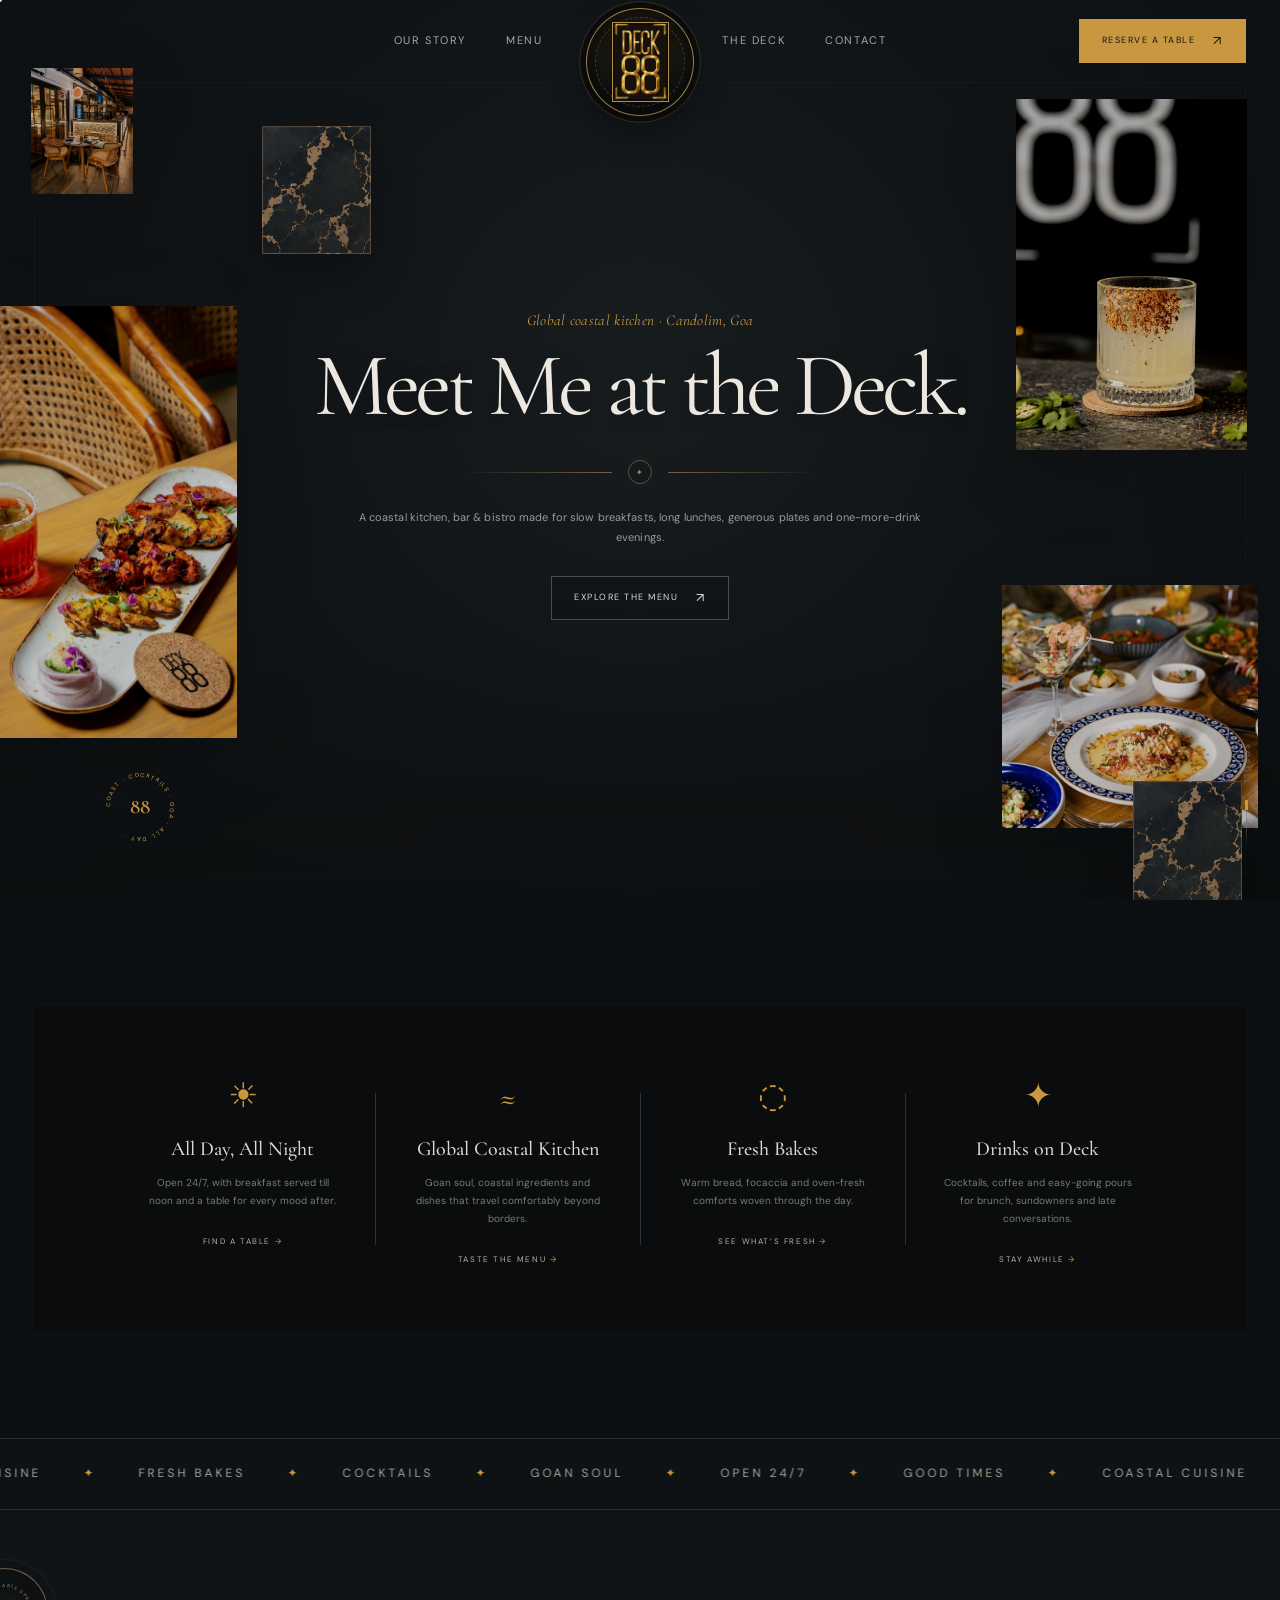
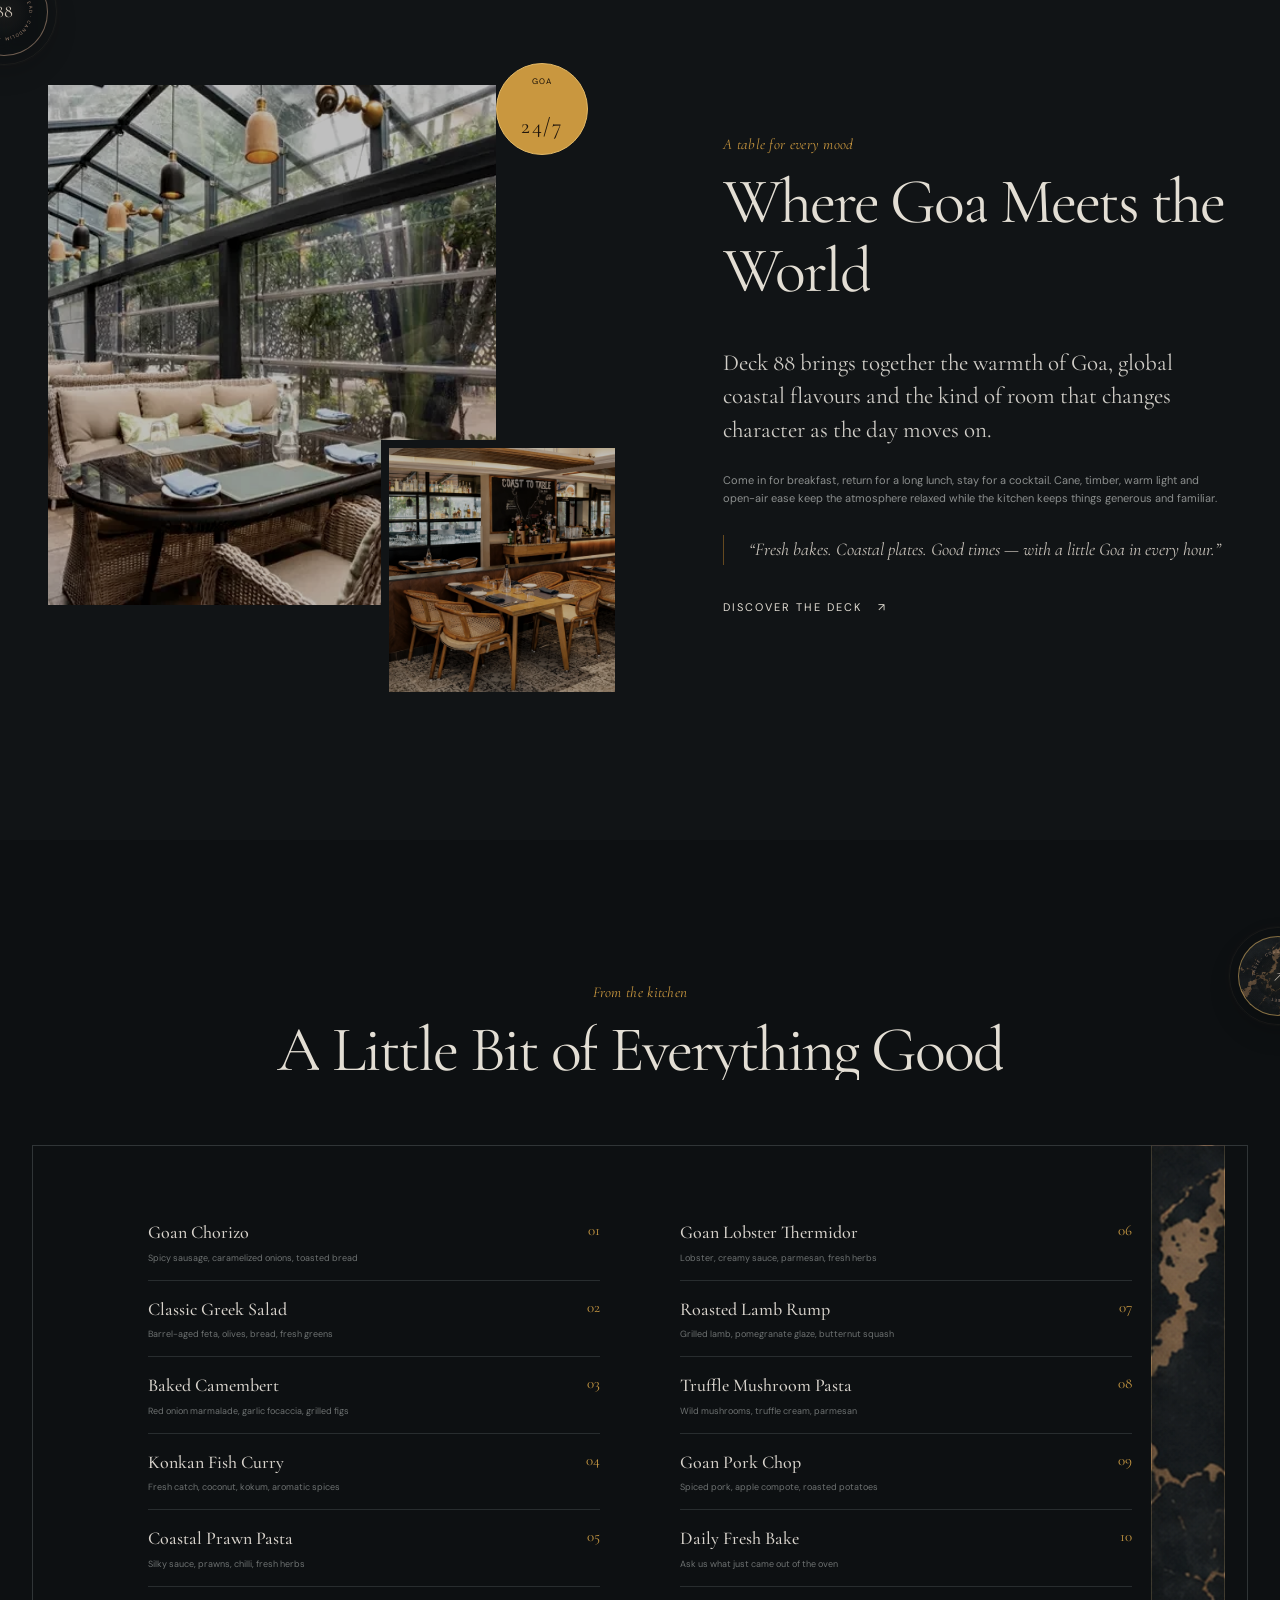
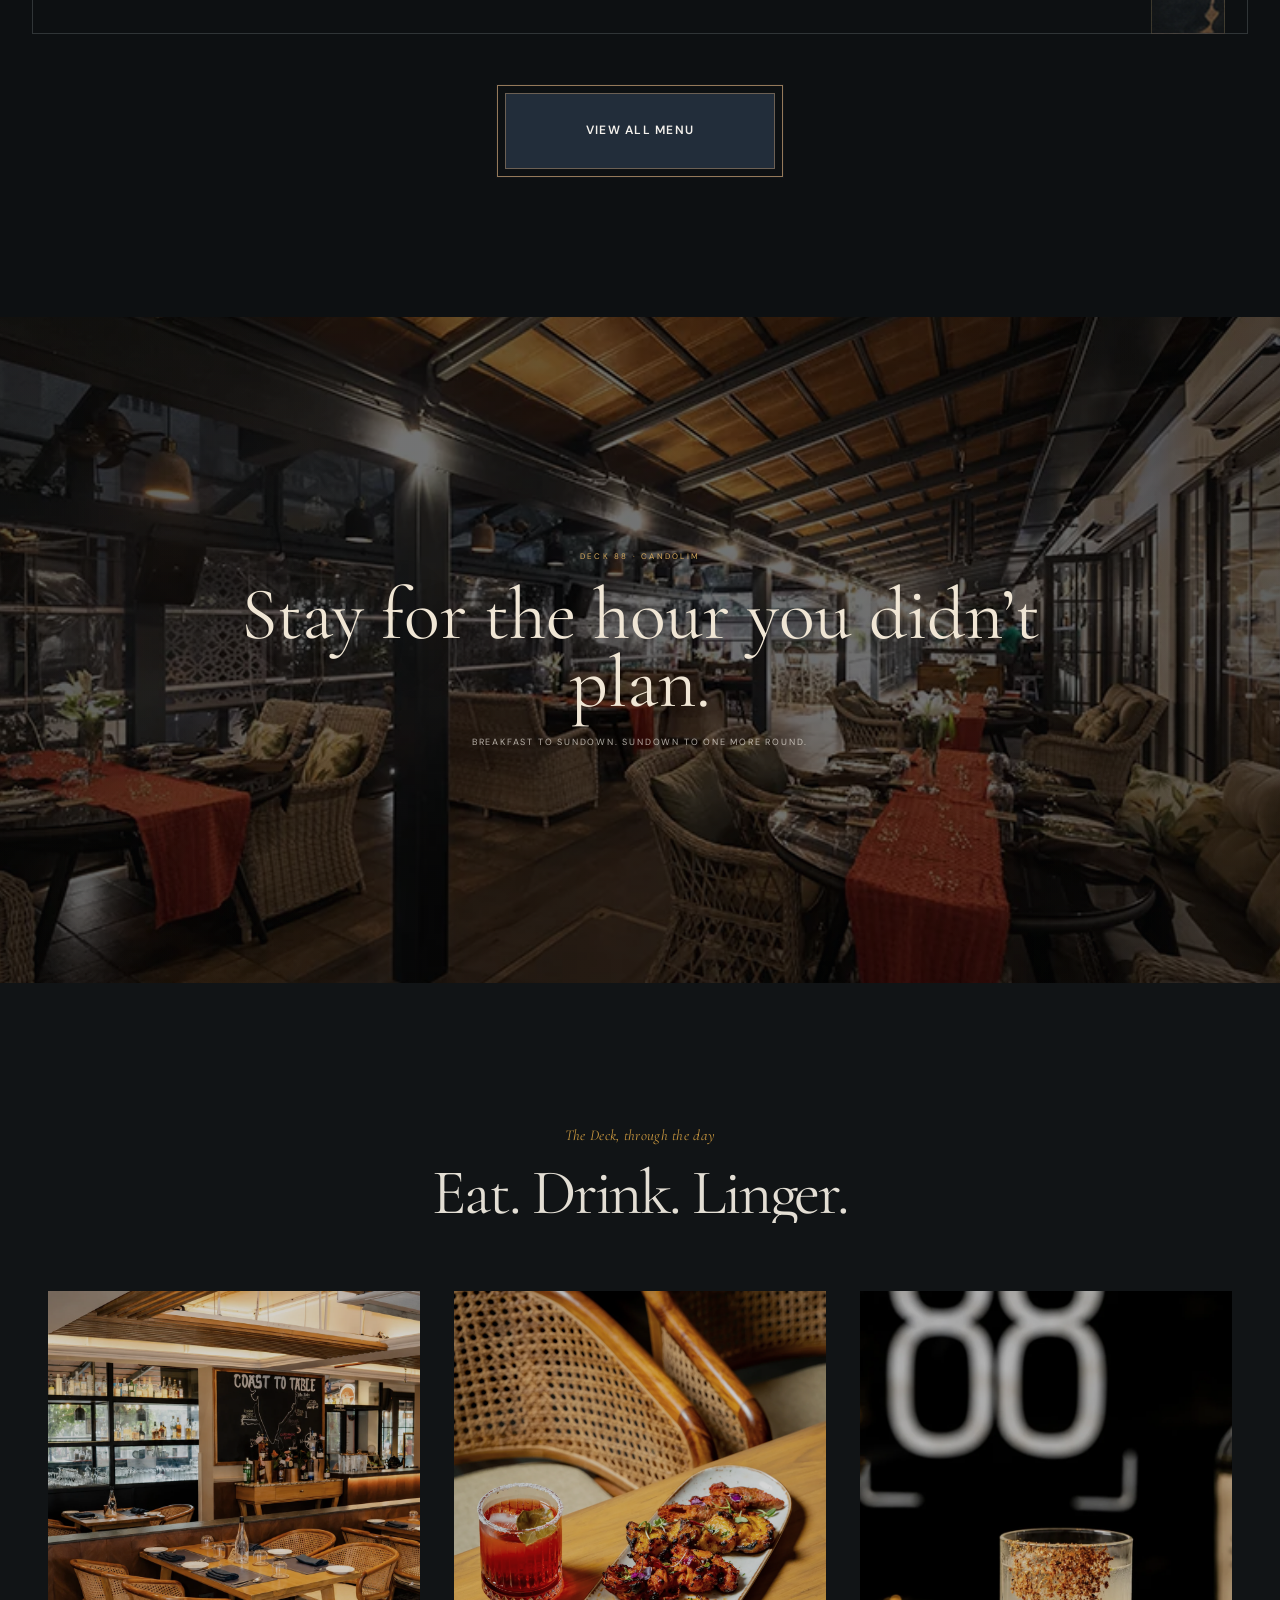
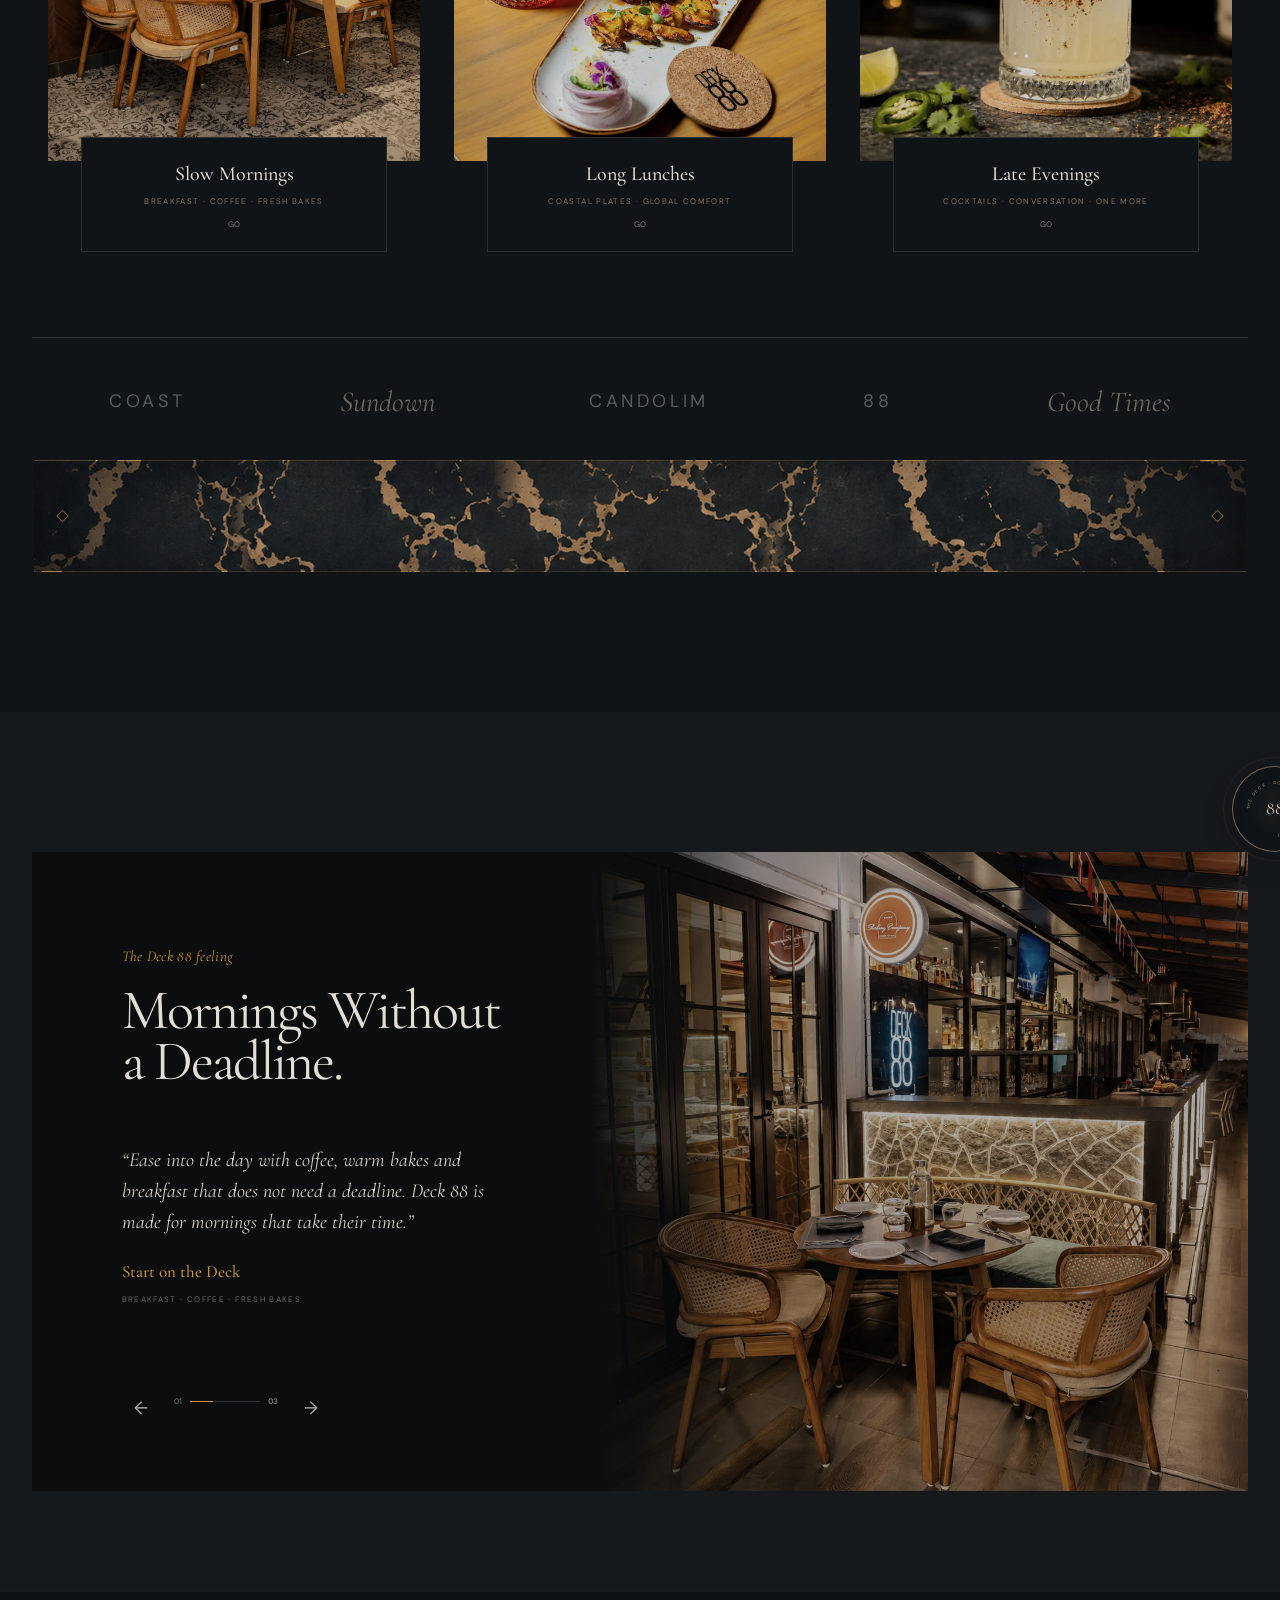
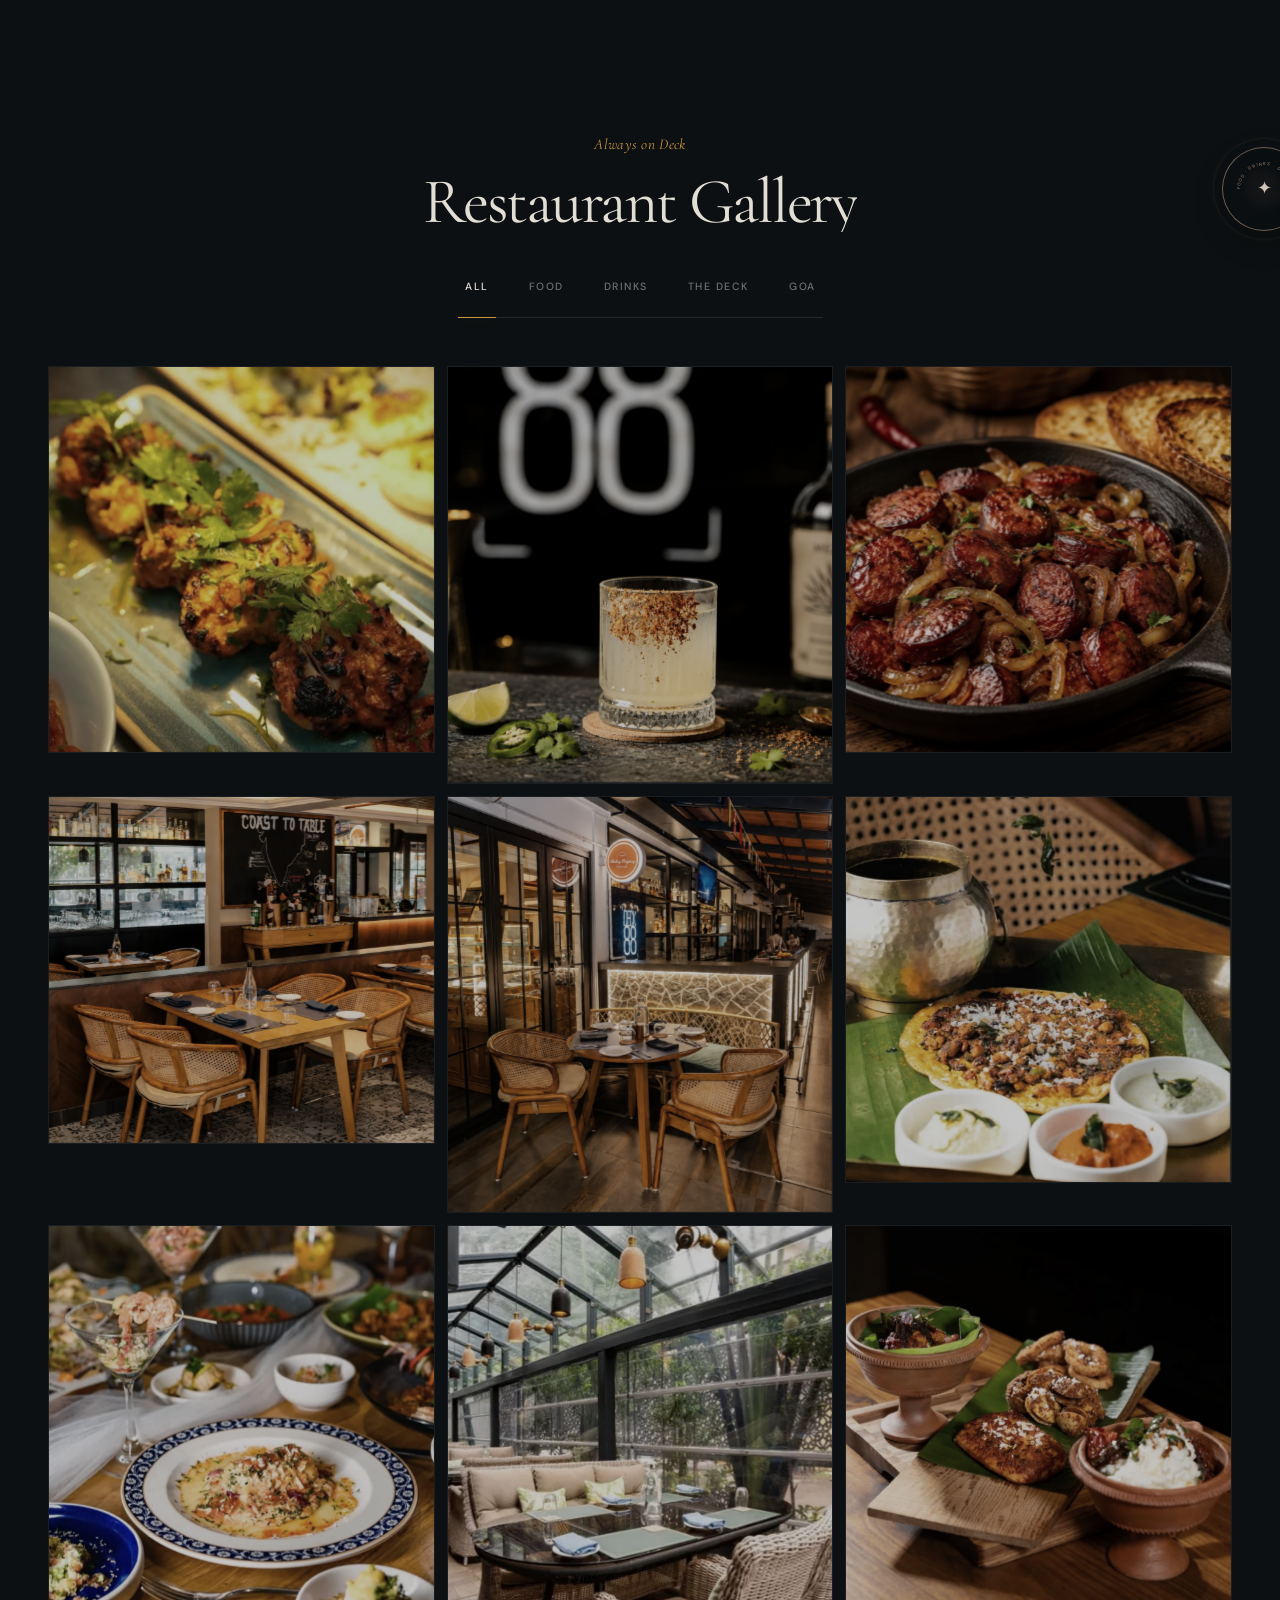
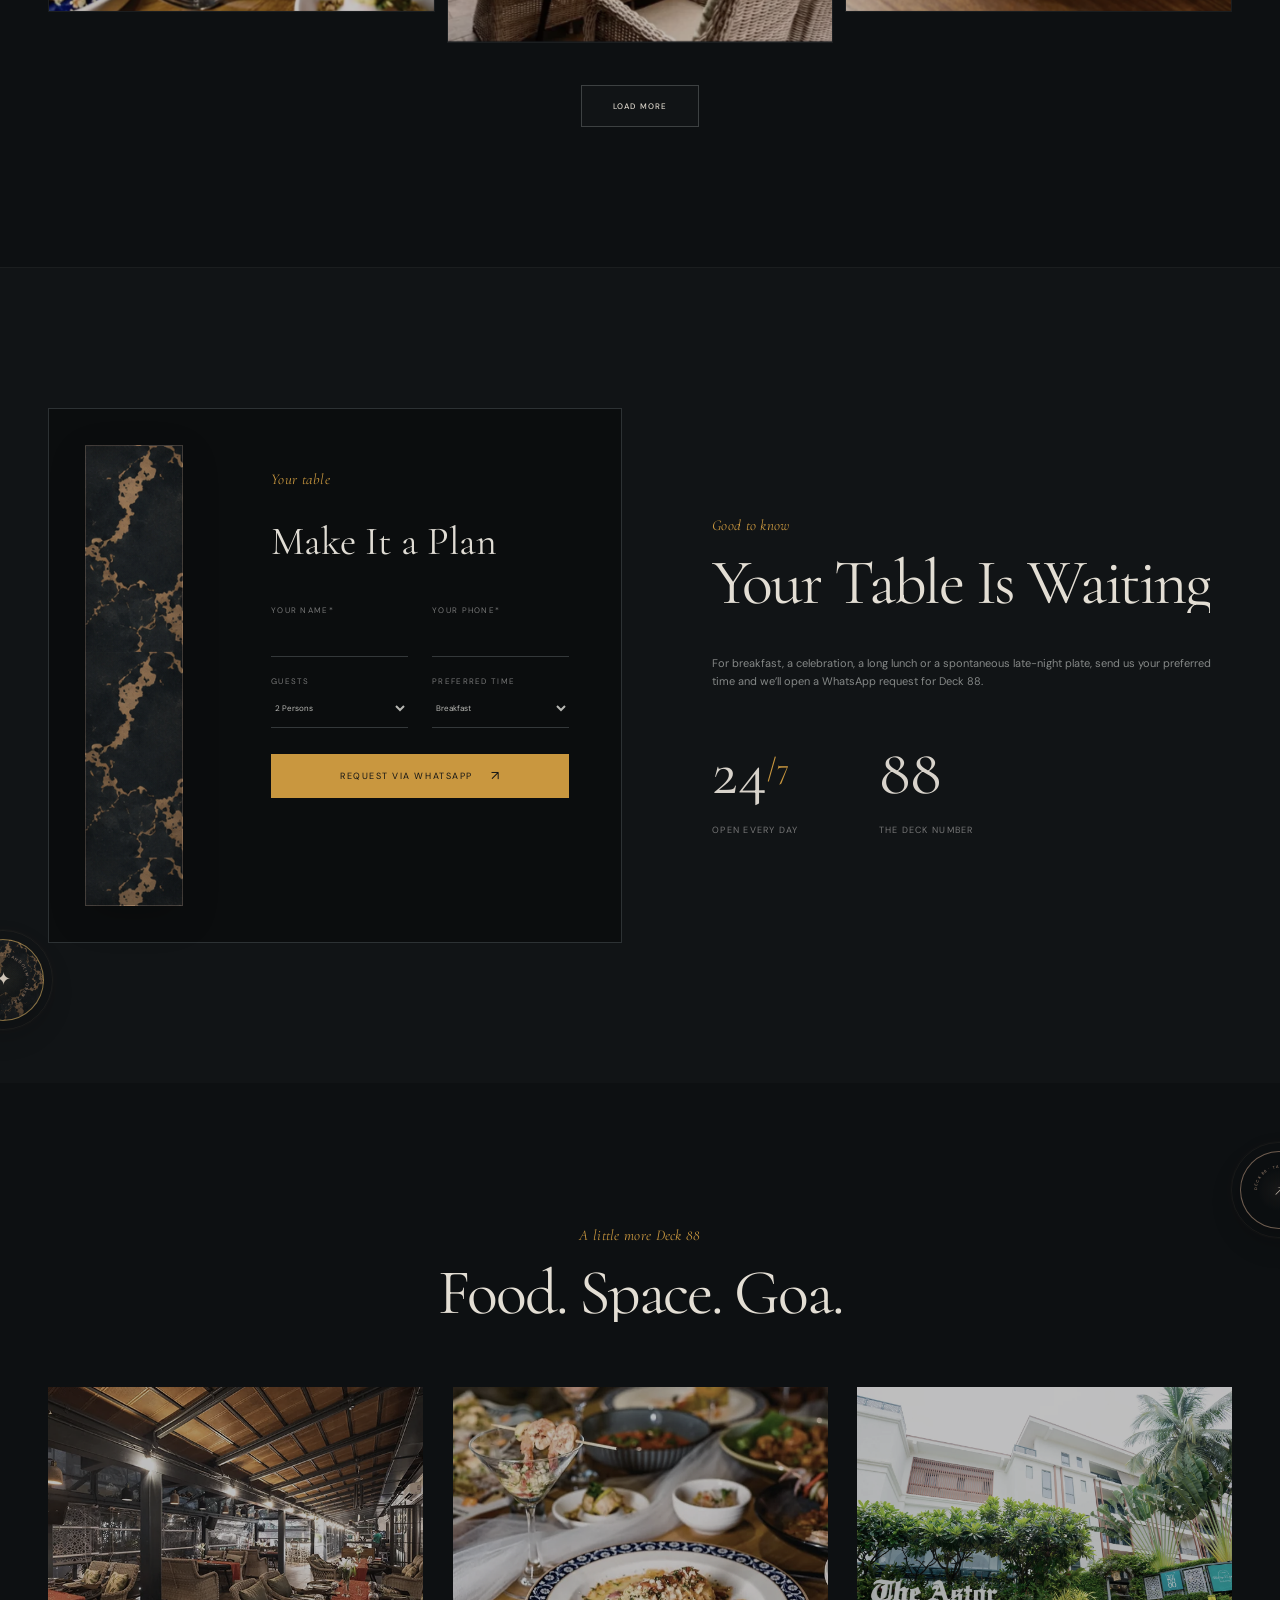
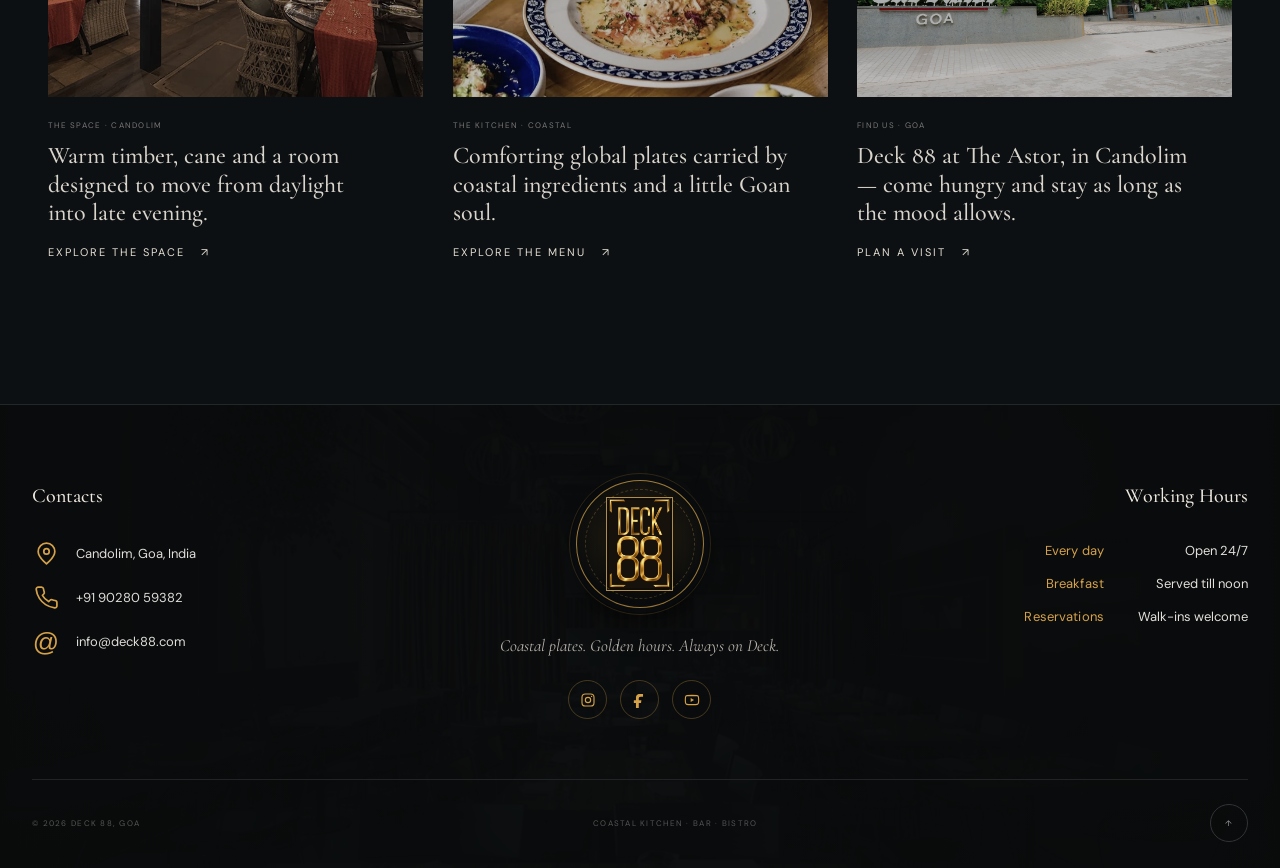
==== index.html @ ac4b4a5f "Initial Deck 88 website" ====
<!DOCTYPE html>
<html lang="en">
<head>
  <meta charset="UTF-8">
  <meta name="viewport" content="width=device-width, initial-scale=1.0">
  <meta name="description" content="Deck 88 — global coastal kitchen, bar & bistro in Candolim, Goa.">
  <title>Deck 88 — Coastal Kitchen, Bar & Bistro</title>
  <link rel="preconnect" href="https://fonts.googleapis.com">
  <link rel="preconnect" href="https://fonts.gstatic.com" crossorigin>
  <link href="https://fonts.googleapis.com/css2?family=Cormorant+Garamond:ital,wght@0,400;0,500;0,600;1,400;1,500&family=DM+Sans:wght@300;400;500;600&display=swap" rel="stylesheet">
  <link rel="stylesheet" href="style.css">
</head>
<body>
  <div class="preloader" aria-hidden="true">
    <div class="preloader__logo"><img src="assets/images/deck88-logo.webp" alt=""></div>
    <div class="preloader__line"><span></span></div>
    <div class="preloader__copy">DECK 88 · CANDOLIM · GOA</div>
  </div>

  <div class="noise" aria-hidden="true"></div>
  <div class="scroll-progress" aria-hidden="true"><span></span></div>
  <div class="cursor cursor--dot" aria-hidden="true"></div>
  <div class="cursor cursor--ring" aria-hidden="true"><span></span></div>
  <div class="menu-preview" aria-hidden="true"><img src="" alt=""></div>

  <header class="site-header">
    <div class="header-balance" aria-hidden="true"></div>
    <nav class="desktop-nav" aria-label="Primary navigation">
      <a class="nav-link" href="#story"><span>Our Story</span></a>
      <a class="nav-link" href="#menu"><span>Menu</span></a>
      <span class="nav-logo-space" aria-hidden="true"></span>
      <a class="nav-link" href="#mood"><span>The Deck</span></a>
      <a class="nav-link" href="#contact"><span>Contact</span></a>
    </nav>
    <a href="#home" class="brand-emblem brand-emblem--nav" aria-label="Deck 88 home">
      <span class="brand-emblem__circle">
        <span class="brand-emblem__frame"><img src="assets/images/deck88-logo.webp" alt="Deck 88"></span>
      </span>
    </a>
    <div class="header-actions">
      <a href="#reserve" class="btn btn--sand magnetic header-reserve" data-strength="10"><span>Reserve a table</span><i>↗</i></a>
      <button class="menu-toggle" aria-label="Open menu" aria-expanded="false"><span></span><span></span></button>
    </div>
  </header>

  <div class="mobile-menu" aria-hidden="true">
    <div class="mobile-menu__inner">
      <div class="mobile-menu__eyebrow">Deck 88 · Candolim</div>
      <a href="#story">Our Story <span>01</span></a>
      <a href="#menu">Menu <span>02</span></a>
      <a href="#mood">The Deck <span>03</span></a>
      <a href="#reserve">Reserve <span>04</span></a>
      <a href="#contact">Contact <span>05</span></a>
      <div class="mobile-menu__foot">Candolim · Goa · India<br>Open 24/7 · Breakfast till noon</div>
    </div>
  </div>

  <main>
    <section class="hero" id="home">
      <div class="hero__frame hero__frame--left" data-depth="1.4">
        <img src="assets/images/hero-food.webp" alt="Deck 88 food and cocktail">
      </div>
      <div class="hero__frame hero__frame--left-top" data-depth="0.8">
        <img src="assets/images/interior-evening.webp" alt="Deck 88 interior">
      </div>
      <div class="pattern-card pattern-card--hero-a" data-depth="1.9" aria-hidden="true"><span></span></div>
      <div class="pattern-card pattern-card--hero-b" data-depth="1.1" aria-hidden="true"><span></span></div>

      <div class="hero__content">
        <p class="eyebrow hero__eyebrow">Global coastal kitchen · Candolim, Goa</p>
        <h1 class="hero__title split-lines">Meet Me at the Deck.</h1>
        <div class="hero-divider" aria-hidden="true"><span></span><i>✦</i><span></span></div>
        <p class="hero__desc">A coastal kitchen, bar &amp; bistro made for slow breakfasts, long lunches, generous plates and one-more-drink evenings.</p>
        <a class="btn btn--outline magnetic hero__cta" data-strength="12" href="#menu"><span>Explore the menu</span><i>↗</i></a>
      </div>

      <div class="hero__frame hero__frame--right" data-depth="1.5">
        <img src="assets/images/hero-cocktail.webp" alt="Deck 88 cocktail">
      </div>
      <div class="hero__frame hero__frame--right-bottom" data-depth="0.9">
        <img src="assets/images/table-spread.webp" alt="Deck 88 table spread">
      </div>

      <a href="#story" class="hero-seal magnetic" data-strength="7" aria-label="Scroll to discover">
        <svg viewBox="0 0 140 140" aria-hidden="true">
          <defs><path id="circleText" d="M70,70 m-48,0 a48,48 0 1,1 96,0 a48,48 0 1,1 -96,0"/></defs>
          <text><textPath href="#circleText" startOffset="0%">COAST · COCKTAILS · GOA · ALL DAY · </textPath></text>
        </svg>
        <span>88</span>
      </a>
      <div class="hero__scroll">SCROLL <i></i></div>
    </section>

    <section class="services section-pad" aria-label="Deck 88 highlights">
      <div class="services__grid container-wide">
        <article class="service reveal-up">
          <div class="service__icon">☀</div>
          <h3>All Day, All Night</h3>
          <p>Open 24/7, with breakfast served till noon and a table for every mood after.</p>
          <a href="#reserve">Find a table <span>→</span></a>
        </article>
        <article class="service reveal-up">
          <div class="service__icon">≈</div>
          <h3>Global Coastal Kitchen</h3>
          <p>Goan soul, coastal ingredients and dishes that travel comfortably beyond borders.</p>
          <a href="#menu">Taste the menu <span>→</span></a>
        </article>
        <article class="service reveal-up">
          <div class="service__icon">◌</div>
          <h3>Fresh Bakes</h3>
          <p>Warm bread, focaccia and oven-fresh comforts woven through the day.</p>
          <a href="#menu">See what’s fresh <span>→</span></a>
        </article>
        <article class="service reveal-up">
          <div class="service__icon">✦</div>
          <h3>Drinks on Deck</h3>
          <p>Cocktails, coffee and easy-going pours for brunch, sundowners and late conversations.</p>
          <a href="#mood">Stay awhile <span>→</span></a>
        </article>
      </div>
    </section>

    <section class="coastal-marquee" aria-label="Deck 88 identity">
      <div class="coastal-marquee__track">
        <div class="coastal-marquee__group">
          <span>COASTAL CUISINE</span><i>✦</i><span>FRESH BAKES</span><i>✦</i><span>COCKTAILS</span><i>✦</i><span>GOAN SOUL</span><i>✦</i><span>OPEN 24/7</span><i>✦</i><span>GOOD TIMES</span><i>✦</i>
        </div>
      </div>
    </section>

    <section class="story section-pad" id="story" data-orb-zone>
      <div class="container story__grid">
        <div class="story__visual reveal-clip" data-orb-zone>
          <div class="story__image parallax-img">
            <img src="assets/images/ambience.webp" alt="Deck 88 ambience">
          </div>
          <div class="story__mini parallax-img" data-speed="1.2">
            <img src="assets/images/interior-table.webp" alt="Deck 88 dining table">
          </div>
          <div class="story__badge">GOA<br><strong>24/7</strong></div>
        </div>
        <div class="story__copy">
          <p class="eyebrow reveal-up">A table for every mood</p>
          <h2 class="section-title split-lines">Where Goa Meets the World</h2>
          <p class="story__lead reveal-up">Deck 88 brings together the warmth of Goa, global coastal flavours and the kind of room that changes character as the day moves on.</p>
          <p class="story__body reveal-up">Come in for breakfast, return for a long lunch, stay for a cocktail. Cane, timber, warm light and open-air ease keep the atmosphere relaxed while the kitchen keeps things generous and familiar.</p>
          <blockquote class="reveal-up">“Fresh bakes. Coastal plates. Good times — with a little Goa in every hour.”</blockquote>
          <a class="text-link reveal-up" href="#mood">Discover the Deck <span>↗</span></a>
        </div>
      </div>
      <a href="#menu" class="interactive-orb interactive-orb--story interactive-orb--edge" data-float-orb data-float-x="18" data-float-y="14" data-float-rot="4" aria-label="Explore the Deck 88 table spread">
        <svg viewBox="0 0 140 140" aria-hidden="true">
          <defs><path id="storyOrbPath" d="M70,70 m-48,0 a48,48 0 1,1 96,0 a48,48 0 1,1 -96,0"/></defs>
          <text><textPath href="#storyOrbPath">DECK 88 · TABLE SPREAD · CANDOLIM · </textPath></text>
        </svg>
        <span>88</span>
      </a>
    </section>

    <section class="menu-section section-pad" id="menu" data-orb-zone>
      <div class="container menu-section__head">
        <p class="eyebrow reveal-up">From the kitchen</p>
        <h2 class="section-title split-lines">A Little Bit of Everything Good</h2>
      </div>
      <div class="menu-shell container-wide reveal-clip" data-orb-zone>
        <div class="menu-shell__ornament ornament-right goan-pattern" aria-hidden="true"></div>
        <div class="menu-columns">
          <div class="menu-column">
            <a class="dish-row" href="#reserve" data-image="assets/images/chorizo.webp">
              <div><h3>Goan Chorizo</h3><p>Spicy sausage, caramelized onions, toasted bread</p></div><span>01</span>
            </a>
            <a class="dish-row" href="#reserve" data-image="assets/images/table-spread.webp">
              <div><h3>Classic Greek Salad</h3><p>Barrel-aged feta, olives, bread, fresh greens</p></div><span>02</span>
            </a>
            <a class="dish-row" href="#reserve" data-image="assets/images/goan-plate.webp">
              <div><h3>Baked Camembert</h3><p>Red onion marmalade, garlic focaccia, grilled figs</p></div><span>03</span>
            </a>
            <a class="dish-row" href="#reserve" data-image="assets/images/grill.webp">
              <div><h3>Konkan Fish Curry</h3><p>Fresh catch, coconut, kokum, aromatic spices</p></div><span>04</span>
            </a>
            <a class="dish-row" href="#reserve" data-image="assets/images/hero-food.webp">
              <div><h3>Coastal Prawn Pasta</h3><p>Silky sauce, prawns, chilli, fresh herbs</p></div><span>05</span>
            </a>
          </div>
          <div class="menu-column">
            <a class="dish-row" href="#reserve" data-image="assets/images/small-plates.webp">
              <div><h3>Goan Lobster Thermidor</h3><p>Lobster, creamy sauce, parmesan, fresh herbs</p></div><span>06</span>
            </a>
            <a class="dish-row" href="#reserve" data-image="assets/images/grill.webp">
              <div><h3>Roasted Lamb Rump</h3><p>Grilled lamb, pomegranate glaze, butternut squash</p></div><span>07</span>
            </a>
            <a class="dish-row" href="#reserve" data-image="assets/images/goan-plate.webp">
              <div><h3>Truffle Mushroom Pasta</h3><p>Wild mushrooms, truffle cream, parmesan</p></div><span>08</span>
            </a>
            <a class="dish-row" href="#reserve" data-image="assets/images/chorizo.webp">
              <div><h3>Goan Pork Chop</h3><p>Spiced pork, apple compote, roasted potatoes</p></div><span>09</span>
            </a>
            <a class="dish-row" href="#reserve" data-image="assets/images/table-spread.webp">
              <div><h3>Daily Fresh Bake</h3><p>Ask us what just came out of the oven</p></div><span>10</span>
            </a>
          </div>
        </div>
      </div>
      <div class="menu-cta reveal-up"><button type="button" class="btn magnetic menu-view-all" data-strength="7" id="openFullMenu" aria-haspopup="dialog" aria-controls="fullMenuModal"><span>View All Menu</span></button></div>
    
      <a href="#reserve" class="interactive-orb interactive-orb--menu interactive-orb--edge interactive-orb--texture" data-float-orb data-float-x="20" data-float-y="12" data-float-rot="5" aria-label="Taste Deck 88">
        <svg viewBox="0 0 140 140" aria-hidden="true">
          <defs><path id="menuOrbPath" d="M70,70 m-48,0 a48,48 0 1,1 96,0 a48,48 0 1,1 -96,0"/></defs>
          <text><textPath href="#menuOrbPath">TASTE · COAST · FIRE · COMFORT · SWEET · </textPath></text>
        </svg>
        <span>↗</span>
      </a>
</section>

    <section class="cinema" aria-label="Deck 88 film">
      <video class="cinema__video" autoplay muted loop playsinline preload="auto" poster="assets/images/interior-wide.webp" aria-label="Deck 88 atmosphere film">
        <source src="assets/video/deck88-film.mp4" type="video/mp4">
      </video>
      <div class="cinema__shade"></div>
      <div class="cinema__caption cinema__caption--center"><span>DECK 88 · CANDOLIM</span><strong>Stay for the hour you didn’t plan.</strong><small>Breakfast to sundown. Sundown to one more round.</small></div>
    </section>

    <section class="team section-pad" id="mood">
      <div class="container team__head">
        <p class="eyebrow reveal-up">The Deck, through the day</p>
        <h2 class="section-title split-lines">Eat. Drink. Linger.</h2>
      </div>
      <div class="team-grid container">
        <article class="chef-card reveal-up">
          <a class="chef-card__image gallery-trigger" href="assets/images/interior-table.webp" data-gallery="deck-day" data-caption="Slow Mornings · Breakfast, Coffee & Fresh Bakes"><img src="assets/images/interior-table.webp" alt="Deck 88 table setting"></a>
          <div class="chef-card__meta"><h3>Slow Mornings</h3><p>Breakfast · Coffee · Fresh bakes</p><div><a href="#reserve">GO</a></div></div>
        </article>
        <article class="chef-card reveal-up">
          <a class="chef-card__image gallery-trigger" href="assets/images/hero-food.webp" data-gallery="deck-day" data-caption="Long Lunches · Coastal Plates & Global Comfort"><img src="assets/images/hero-food.webp" alt="Deck 88 food"></a>
          <div class="chef-card__meta"><h3>Long Lunches</h3><p>Coastal plates · Global comfort</p><div><a href="#menu">GO</a></div></div>
        </article>
        <article class="chef-card reveal-up">
          <a class="chef-card__image gallery-trigger" href="assets/images/hero-cocktail.webp" data-gallery="deck-day" data-caption="Late Evenings · Cocktails, Conversation & One More"><img src="assets/images/hero-cocktail.webp" alt="Deck 88 cocktail"></a>
          <div class="chef-card__meta"><h3>Late Evenings</h3><p>Cocktails · Conversation · One more</p><div><a href="#reserve">GO</a></div></div>
        </article>
      </div>
      <div class="logo-rail container-wide reveal-up" aria-label="Deck 88 character">
        <span>COAST</span><span class="script">Sundown</span><span>CANDOLIM</span><span>88</span><span class="script">Good Times</span>
      </div>
      <div class="deck-texture-ribbon reveal-clip" aria-hidden="true"><span></span></div>
    </section>

    <section class="testimonial section-pad">
      <div class="container-wide testimonial__grid">
        <div class="testimonial__copy">
          <p class="eyebrow">The Deck 88 feeling</p>
          <h2 class="section-title mood-slide-title" id="moodSlideTitle">Mornings Without a Deadline.</h2>
          <div class="quotes" aria-live="polite">
            <article class="quote is-active" data-title="Mornings Without a Deadline.">
              <p>“Ease into the day with coffee, warm bakes and breakfast that does not need a deadline. Deck 88 is made for mornings that take their time.”</p>
              <h4>Start on the Deck</h4><span>Breakfast · Coffee · Fresh Bakes</span>
            </article>
            <article class="quote" data-title="Lunch Can Wait for Sunset.">
              <p>“By afternoon, the light gets warmer, the plates get passed around and a quick lunch has a habit of turning into sundown.”</p>
              <h4>Stay for Sunset</h4><span>Long Lunches · Cocktails · Candolim</span>
            </article>
            <article class="quote" data-title="Keep the Table After Dark.">
              <p>“After dark, keep the table. The kitchen stays on, the bar keeps pouring and Deck 88 settles into its late-night rhythm.”</p>
              <h4>88 After Hours</h4><span>Kitchen · Bar · Late Nights</span>
            </article>
          </div>
          <div class="quote-controls">
            <button data-quote-prev aria-label="Previous story">←</button>
            <div class="quote-index"><span>01</span><i></i><b>03</b></div>
            <button data-quote-next aria-label="Next story">→</button>
          </div>
        </div>
        <div class="testimonial__visual reveal-clip" data-orb-zone>
          <img class="testimonial-img is-active" src="assets/images/interior-evening.webp" alt="Deck 88 evening interior">
          <img class="testimonial-img" src="assets/images/restaurant-tables.webp" alt="Deck 88 restaurant tables">
          <img class="testimonial-img" src="assets/images/small-plates.webp" alt="Deck 88 food spread">
        </div>
      </div>
      <a href="#reserve" class="interactive-orb interactive-orb--mood interactive-orb--edge" data-float-orb data-float-x="16" data-float-y="12" data-float-rot="4" aria-label="Reserve a table at Deck 88">
        <svg viewBox="0 0 140 140" aria-hidden="true">
          <defs><path id="moodOrbPath" d="M70,70 m-48,0 a48,48 0 1,1 96,0 a48,48 0 1,1 -96,0"/></defs>
          <text><textPath href="#moodOrbPath">THE DECK · GOOD TIMES · OPEN 24/7 · </textPath></text>
        </svg>
        <span>88</span>
      </a>
    </section>

    <section class="deck-gallery section-pad" id="gallery" aria-labelledby="deckGalleryTitle" data-orb-zone>
      <div class="container deck-gallery__head">
        <p class="eyebrow reveal-up">Always on Deck</p>
        <h2 class="section-title split-lines" id="deckGalleryTitle">Restaurant Gallery</h2>
        <div class="deck-gallery__filters reveal-up" role="group" aria-label="Filter gallery">
          <button class="deck-gallery__filter is-active" type="button" data-gallery-filter="all">All</button>
          <button class="deck-gallery__filter" type="button" data-gallery-filter="food">Food</button>
          <button class="deck-gallery__filter" type="button" data-gallery-filter="drinks">Drinks</button>
          <button class="deck-gallery__filter" type="button" data-gallery-filter="deck">The Deck</button>
          <button class="deck-gallery__filter" type="button" data-gallery-filter="goa">Goa</button>
          <span class="deck-gallery__filter-line" aria-hidden="true"></span>
        </div>
      </div>

      <div class="deck-gallery__grid container" data-deck-gallery-grid>
        <a class="deck-gallery__item gallery-trigger" href="assets/images/grill.webp" data-gallery="restaurant-gallery" data-gallery-category="food" data-caption="From the Coast · Flame, char and generous plates">
          <span class="deck-gallery__media"><img src="assets/images/grill.webp" alt="Grilled coastal food at Deck 88"><span class="deck-gallery__shade"></span><span class="deck-gallery__zoom">⌕</span></span>
          <span class="deck-gallery__meta"><strong>From the Coast</strong><small>Food</small></span>
        </a>
        <a class="deck-gallery__item gallery-trigger" href="assets/images/hero-cocktail.webp" data-gallery="restaurant-gallery" data-gallery-category="drinks" data-caption="One More Round · Cocktails on Deck">
          <span class="deck-gallery__media"><img src="assets/images/hero-cocktail.webp" alt="Deck 88 cocktail"><span class="deck-gallery__shade"></span><span class="deck-gallery__zoom">⌕</span></span>
          <span class="deck-gallery__meta"><strong>One More Round</strong><small>Drinks</small></span>
        </a>
        <a class="deck-gallery__item gallery-trigger" href="assets/images/chorizo.webp" data-gallery="restaurant-gallery" data-gallery-category="food goa" data-caption="Goan Soul · Local flavours, Deck 88 style">
          <span class="deck-gallery__media"><img src="assets/images/chorizo.webp" alt="Goan chorizo dish"><span class="deck-gallery__shade"></span><span class="deck-gallery__zoom">⌕</span></span>
          <span class="deck-gallery__meta"><strong>Goan Soul</strong><small>Food · Goa</small></span>
        </a>
        <a class="deck-gallery__item gallery-trigger" href="assets/images/interior-table.webp" data-gallery="restaurant-gallery" data-gallery-category="deck" data-caption="Slow Mornings · Cane, timber and daylight">
          <span class="deck-gallery__media"><img src="assets/images/interior-table.webp" alt="Deck 88 table setting"><span class="deck-gallery__shade"></span><span class="deck-gallery__zoom">⌕</span></span>
          <span class="deck-gallery__meta"><strong>Slow Mornings</strong><small>The Deck</small></span>
        </a>
        <a class="deck-gallery__item gallery-trigger" href="assets/images/interior-evening.webp" data-gallery="restaurant-gallery" data-gallery-category="deck" data-caption="After Sundown · The room changes with the light">
          <span class="deck-gallery__media"><img src="assets/images/interior-evening.webp" alt="Deck 88 evening interior"><span class="deck-gallery__shade"></span><span class="deck-gallery__zoom">⌕</span></span>
          <span class="deck-gallery__meta"><strong>After Sundown</strong><small>The Deck</small></span>
        </a>
        <a class="deck-gallery__item gallery-trigger" href="assets/images/goan-plate.webp" data-gallery="restaurant-gallery" data-gallery-category="food goa" data-caption="A Little Goa · Coastal comfort on the plate">
          <span class="deck-gallery__media"><img src="assets/images/goan-plate.webp" alt="Goan plate at Deck 88"><span class="deck-gallery__shade"></span><span class="deck-gallery__zoom">⌕</span></span>
          <span class="deck-gallery__meta"><strong>A Little Goa</strong><small>Food · Goa</small></span>
        </a>
        <a class="deck-gallery__item gallery-trigger" href="assets/images/table-spread.webp" data-gallery="restaurant-gallery" data-gallery-category="food" data-caption="For the Table · Built to share, made to linger">
          <span class="deck-gallery__media"><img src="assets/images/table-spread.webp" alt="Deck 88 table spread"><span class="deck-gallery__shade"></span><span class="deck-gallery__zoom">⌕</span></span>
          <span class="deck-gallery__meta"><strong>For the Table</strong><small>Food</small></span>
        </a>
        <a class="deck-gallery__item gallery-trigger" href="assets/images/ambience.webp" data-gallery="restaurant-gallery" data-gallery-category="deck" data-caption="Inside the Deck · Warm nights in Candolim">
          <span class="deck-gallery__media"><img src="assets/images/ambience.webp" alt="Deck 88 ambience"><span class="deck-gallery__shade"></span><span class="deck-gallery__zoom">⌕</span></span>
          <span class="deck-gallery__meta"><strong>Inside the Deck</strong><small>The Deck</small></span>
        </a>
        <a class="deck-gallery__item gallery-trigger" href="assets/images/small-plates.webp" data-gallery="restaurant-gallery" data-gallery-category="food" data-caption="Small Plates · Order one, then another">
          <span class="deck-gallery__media"><img src="assets/images/small-plates.webp" alt="Deck 88 small plates"><span class="deck-gallery__shade"></span><span class="deck-gallery__zoom">⌕</span></span>
          <span class="deck-gallery__meta"><strong>Small Plates</strong><small>Food</small></span>
        </a>
        <a class="deck-gallery__item gallery-trigger is-more" href="assets/images/interior-wide.webp" data-gallery="restaurant-gallery" data-gallery-category="deck" data-caption="The Room · Open, warm and made for long hours">
          <span class="deck-gallery__media"><img src="assets/images/interior-wide.webp" alt="Wide interior of Deck 88"><span class="deck-gallery__shade"></span><span class="deck-gallery__zoom">⌕</span></span>
          <span class="deck-gallery__meta"><strong>The Room</strong><small>The Deck</small></span>
        </a>
        <a class="deck-gallery__item gallery-trigger is-more" href="assets/images/astor-exterior.webp" data-gallery="restaurant-gallery" data-gallery-category="goa deck" data-caption="Candolim · Find Deck 88 at The Astor, Goa">
          <span class="deck-gallery__media"><img src="assets/images/astor-exterior.webp" alt="The Astor in Candolim, Goa"><span class="deck-gallery__shade"></span><span class="deck-gallery__zoom">⌕</span></span>
          <span class="deck-gallery__meta"><strong>Candolim</strong><small>Goa</small></span>
        </a>
        <a class="deck-gallery__item gallery-trigger is-more" href="assets/images/hero-food.webp" data-gallery="restaurant-gallery" data-gallery-category="food drinks" data-caption="Lunch Into Evening · Food, drinks and nowhere to rush to">
          <span class="deck-gallery__media"><img src="assets/images/hero-food.webp" alt="Food and drink at Deck 88"><span class="deck-gallery__shade"></span><span class="deck-gallery__zoom">⌕</span></span>
          <span class="deck-gallery__meta"><strong>Lunch Into Evening</strong><small>Food · Drinks</small></span>
        </a>
      </div>

      <div class="deck-gallery__more-wrap reveal-up">
        <button class="deck-gallery__more magnetic" data-strength="7" type="button"><span>Load More</span></button>
      </div>

      <span class="interactive-orb interactive-orb--gallery interactive-orb--edge" data-float-orb data-float-x="13" data-float-y="9" data-float-rot="3" aria-hidden="true">
        <svg viewBox="0 0 140 140"><defs><path id="galleryOrbPath" d="M70,70 m-48,0 a48,48 0 1,1 96,0 a48,48 0 1,1 -96,0"/></defs><text><textPath href="#galleryOrbPath">FOOD · DRINKS · DECK · GOA · </textPath></text></svg><span>✦</span>
      </span>
    </section>

    <section class="reserve section-pad" id="reserve" data-orb-zone>
      <div class="container reserve__grid">
        <div class="reserve-card reveal-clip">
          <div class="reserve-card__ornament" aria-hidden="true"></div>
          <div class="reserve-card__form">
            <p class="eyebrow">Your table</p>
            <h2>Make It a Plan</h2>
            <form id="reservationForm">
              <label>Your Name*<input required type="text" name="name"></label>
              <label>Your Phone*<input required type="tel" name="phone"></label>
              <label>Guests<select name="guests"><option>2 Persons</option><option>3 Persons</option><option>4 Persons</option><option>5 Persons</option><option>6 Persons</option></select></label>
              <label>Preferred Time<select name="time"><option>Breakfast</option><option>12:30 PM</option><option>2:00 PM</option><option>5:30 PM</option><option>7:30 PM</option><option>9:00 PM</option><option>11:00 PM</option></select></label>
              <button class="btn btn--sand magnetic" data-strength="8" type="submit"><span>Request via WhatsApp</span><i>↗</i></button>
            </form>
            <p class="form-status" aria-live="polite"></p>
          </div>
        </div>
        <div class="reserve__copy">
          <p class="eyebrow reveal-up">Good to know</p>
          <h2 class="section-title split-lines">Your Table Is Waiting</h2>
          <p class="reveal-up">For breakfast, a celebration, a long lunch or a spontaneous late-night plate, send us your preferred time and we’ll open a WhatsApp request for Deck 88.</p>
          <div class="stats reveal-up">
            <div><div class="stat-value"><strong data-counter="24">0</strong><span>/7</span></div><p>Open Every Day</p></div>
            <div><div class="stat-value"><strong data-counter="88">0</strong><span></span></div><p>The Deck Number</p></div>
          </div>
        </div>
      </div>
      <span class="interactive-orb interactive-orb--reserve interactive-orb--edge interactive-orb--texture" data-float-orb data-float-x="15" data-float-y="10" data-float-rot="3" aria-hidden="true">
        <svg viewBox="0 0 140 140" aria-hidden="true">
          <defs><path id="reserveOrbPath" d="M70,70 m-48,0 a48,48 0 1,1 96,0 a48,48 0 1,1 -96,0"/></defs>
          <text><textPath href="#reserveOrbPath">YOUR TABLE · CANDOLIM · OPEN 24/7 · </textPath></text>
        </svg>
        <span>✦</span>
      </span>
    </section>

    <section class="journal section-pad" id="journal" data-orb-zone>
      <div class="container journal__head">
        <p class="eyebrow reveal-up">A little more Deck 88</p>
        <h2 class="section-title split-lines">Food. Space. Goa.</h2>
      </div>
      <div class="journal-grid container">
        <article class="journal-card reveal-up">
          <a class="journal-card__img gallery-trigger" href="assets/images/interior-wide.webp" data-gallery="food-space-goa" data-caption="The Space · Candolim · Warm timber, cane and a room made for long hours"><img src="assets/images/interior-wide.webp" alt="Deck 88 interior"></a>
          <div class="journal-card__meta">The Space · Candolim</div>
          <h3><a href="#story">Warm timber, cane and a room designed to move from daylight into late evening.</a></h3>
          <a class="text-link" href="#story">Explore the space <span>↗</span></a>
        </article>
        <article class="journal-card reveal-up" data-orb-zone>
          <a class="journal-card__img gallery-trigger" href="assets/images/table-spread.webp" data-gallery="food-space-goa" data-caption="The Kitchen · Coastal · Comforting global plates with a little Goan soul"><img src="assets/images/table-spread.webp" alt="Deck 88 food spread"></a>
          <div class="journal-card__meta">The Kitchen · Coastal</div>
          <h3><a href="#menu">Comforting global plates carried by coastal ingredients and a little Goan soul.</a></h3>
          <a class="text-link" href="#menu">Explore the menu <span>↗</span></a>
        </article>
        <article class="journal-card reveal-up">
          <a class="journal-card__img gallery-trigger" href="assets/images/astor-exterior.webp" data-gallery="food-space-goa" data-caption="Find Us · Goa · Deck 88 at The Astor, Candolim"><img src="assets/images/astor-exterior.webp" alt="The Astor Goa exterior"></a>
          <div class="journal-card__meta">Find Us · Goa</div>
          <h3><a href="#reserve">Deck 88 at The Astor, in Candolim — come hungry and stay as long as the mood allows.</a></h3>
          <a class="text-link" href="#contact">Plan a visit <span>↗</span></a>
        </article>
      </div>
    
      <span class="interactive-orb interactive-orb--journal interactive-orb--edge" data-float-orb data-float-x="17" data-float-y="11" data-float-rot="4" aria-hidden="true">
        <svg viewBox="0 0 140 140">
          <defs><path id="journalOrbPath" d="M70,70 m-48,0 a48,48 0 1,1 96,0 a48,48 0 1,1 -96,0"/></defs>
          <text><textPath href="#journalOrbPath">DECK 88 · TABLE SPREAD · TASTE · </textPath></text>
        </svg>
        <span>↗</span>
      </span>
</section>
  </main>

  <div class="full-menu-modal" id="fullMenuModal" aria-hidden="true" role="dialog" aria-modal="true" aria-labelledby="fullMenuTitle">
    <div class="full-menu-modal__topbar">
      <div class="full-menu-modal__eyebrow">Deck 88 · Candolim · Goa</div>
      <button class="full-menu-modal__close magnetic" data-strength="5" type="button" aria-label="Close full menu"><span>Close</span><i>×</i></button>
    </div>
    <div class="full-menu-modal__scroll" data-lenis-prevent data-lenis-prevent-wheel data-lenis-prevent-touch tabindex="0">
      <header class="full-menu-modal__intro">
        <p class="eyebrow">The full Deck 88 menu</p>
        <h2 id="fullMenuTitle">From the Coast.<br><em>Across the Table.</em></h2>
        <p>Global coastal comfort with a little Goa in the mix. Scroll through the complete menu from the earlier Deck 88 website.</p>
        <span class="full-menu-modal__scrollhint">SCROLL TO EXPLORE <i></i></span>
      </header>

      <section class="full-menu-course full-menu-course--image-right">
        <div class="full-menu-course__list">
          <div class="full-menu-course__label"><span>01</span><p>Starters</p></div>
          <div class="full-menu-items">
            <article><div><h3>Goan Chorizo</h3><p>Spicy sausage, caramelized onions, toasted bread.</p></div><i></i></article>
            <article><div><h3>Classic Greek Salad</h3><p>Barrel aged feta, olives, bread, fresh greens.</p></div><i></i></article>
            <article><div><h3>Baked Camembert</h3><p>Red onion marmalade, garlic focaccia, grilled figs.</p></div><i></i></article>
            <article><div><h3>Tomato Bruschetta</h3><p>Fresh tomatoes, basil, garlic, extra virgin olive oil.</p></div><i></i></article>
            <article><div><h3>Crispy Calamari</h3><p>Lightly fried, served with zesty aioli and lemon.</p></div><i></i></article>
            <article><div><h3>Goan Sausage Chilli</h3><p>Spicy sausage, bell peppers, onions, rustic bread.</p></div><i></i></article>
          </div>
        </div>
        <div class="full-menu-course__visual">
          <img src="assets/images/chorizo.webp" alt="Deck 88 starters">
          <div class="full-menu-course__visual-copy"><span>Small Plates</span><strong>Start at the Deck</strong><small>Starters · Shareables · Goa</small></div>
        </div>
      </section>

      <section class="full-menu-course full-menu-course--image-left">
        <div class="full-menu-course__visual">
          <img src="assets/images/grill.webp" alt="Deck 88 seafood">
          <div class="full-menu-course__visual-copy"><span>From the Coast</span><strong>Seafood</strong><small>Fresh catch · Coconut · Citrus</small></div>
        </div>
        <div class="full-menu-course__list">
          <div class="full-menu-course__label"><span>02</span><p>Seafood</p></div>
          <div class="full-menu-items">
            <article><div><h3>Konkan Fish Curry</h3><p>Fresh catch, coconut, kokum and aromatic spices.</p></div><i></i></article>
            <article><div><h3>Coastal Prawn Pasta</h3><p>Silky sauce, prawns, chilli and fresh herbs.</p></div><i></i></article>
            <article><div><h3>Goan Lobster Thermidor</h3><p>Lobster, creamy sauce, parmesan, fresh herbs.</p></div><i></i></article>
            <article><div><h3>Grilled Catch of the Day</h3><p>Fresh local fish, citrus butter, seasonal greens.</p></div><i></i></article>
            <article><div><h3>Fish Tacos</h3><p>Crispy fish, slaw, chipotle crema, lime.</p></div><i></i></article>
            <article><div><h3>Pan Seared Scallops</h3><p>Saffron, celeriac puree, black pudding, olive oil.</p></div><i></i></article>
          </div>
        </div>
      </section>

      <section class="full-menu-course full-menu-course--image-right">
        <div class="full-menu-course__list">
          <div class="full-menu-course__label"><span>03</span><p>From the Fire</p></div>
          <div class="full-menu-items">
            <article><div><h3>Roasted Lamb Rump</h3><p>Grilled lamb, pomegranate glaze, butternut squash.</p></div><i></i></article>
            <article><div><h3>Corn Fed Chicken</h3><p>Wild mushrooms, truffle potatoes, braised leeks.</p></div><i></i></article>
            <article><div><h3>Grilled Ribeye Steak</h3><p>Aged beef, herb butter, roasted vegetables.</p></div><i></i></article>
            <article><div><h3>Pan Seared Duck Breast</h3><p>Orange glaze, wild rice, seasonal greens.</p></div><i></i></article>
            <article><div><h3>Goan Pork Chop</h3><p>Spiced pork, apple compote, roasted potatoes.</p></div><i></i></article>
            <article><div><h3>Deck 88 Beef Burger</h3><p>Premium beef, cheddar, caramelized onions, fries.</p></div><i></i></article>
          </div>
        </div>
        <div class="full-menu-course__visual">
          <img src="assets/images/goan-plate.webp" alt="Deck 88 meat dishes">
          <div class="full-menu-course__visual-copy"><span>From the Fire</span><strong>Comfort, Char &amp; Spice</strong><small>Grill · Roast · Goa</small></div>
        </div>
      </section>

      <section class="full-menu-course full-menu-course--image-left">
        <div class="full-menu-course__visual">
          <img src="assets/images/hero-food.webp" alt="Deck 88 pasta and rice">
          <div class="full-menu-course__visual-copy"><span>Bowls &amp; Plates</span><strong>Pasta &amp; Rice</strong><small>Comfort · Cream · Coastal</small></div>
        </div>
        <div class="full-menu-course__list">
          <div class="full-menu-course__label"><span>04</span><p>Pasta &amp; Rice</p></div>
          <div class="full-menu-items">
            <article><div><h3>Truffle Mushroom Pasta</h3><p>Wild mushrooms, truffle cream, parmesan.</p></div><i></i></article>
            <article><div><h3>Wild Mushroom Risotto</h3><p>Creamy arborio rice, porcini, parmesan.</p></div><i></i></article>
            <article><div><h3>Baked Goan Mac &amp; Cheese</h3><p>Creamy cheese sauce, baked to perfection.</p></div><i></i></article>
            <article><div><h3>Seafood Linguine</h3><p>Prawns, calamari, mussels, white wine sauce.</p></div><i></i></article>
            <article><div><h3>Goan Fish Biryani</h3><p>Spiced rice, fresh fish, aromatic whole spices.</p></div><i></i></article>
            <article><div><h3>Classic Carbonara</h3><p>Guanciale, egg yolk, pecorino, black pepper.</p></div><i></i></article>
          </div>
        </div>
      </section>

      <section class="full-menu-course full-menu-course--image-right">
        <div class="full-menu-course__list">
          <div class="full-menu-course__label"><span>05</span><p>Sides &amp; Bakes</p></div>
          <div class="full-menu-items">
            <article><div><h3>Daily Fresh Bake</h3><p>Ask us what just came out of the oven.</p></div><i></i></article>
            <article><div><h3>Garden Fresh Salad</h3><p>Mixed greens, cherry tomatoes, house vinaigrette.</p></div><i></i></article>
            <article><div><h3>Garlic Focaccia</h3><p>Freshly baked, garlic butter, rosemary.</p></div><i></i></article>
            <article><div><h3>Truffle Fries</h3><p>Crispy fries, truffle oil, parmesan, herbs.</p></div><i></i></article>
            <article><div><h3>Artisan Sourdough</h3><p>Wood-fired sourdough, served with olive oil.</p></div><i></i></article>
            <article><div><h3>Artisan Cheese Board</h3><p>Selection of local &amp; imported cheeses, crackers.</p></div><i></i></article>
          </div>
        </div>
        <div class="full-menu-course__visual">
          <img src="assets/images/table-spread.webp" alt="Deck 88 sides and bakes">
          <div class="full-menu-course__visual-copy"><span>From the Oven</span><strong>Sides &amp; Bakes</strong><small>Fresh · Warm · For the table</small></div>
        </div>
      </section>

      <footer class="full-menu-modal__footer">
        <img src="assets/images/deck88-logo.webp" alt="Deck 88">
        <p>Breakfast till noon · Open 24/7 · Candolim, Goa</p>
        <button type="button" class="btn btn--sand full-menu-back"><i>←</i><span>Back to Deck 88</span></button>
      </footer>
    </div>
  </div>

  <div class="image-lightbox" id="imageLightbox" aria-hidden="true" role="dialog" aria-modal="true" aria-label="Deck 88 image viewer">
    <button class="image-lightbox__close" type="button" aria-label="Close image viewer">×</button>
    <button class="image-lightbox__nav image-lightbox__prev" type="button" aria-label="Previous image">←</button>
    <figure class="image-lightbox__figure">
      <img class="image-lightbox__image" src="" alt="">
      <figcaption class="image-lightbox__caption"></figcaption>
    </figure>
    <button class="image-lightbox__nav image-lightbox__next" type="button" aria-label="Next image">→</button>
    <div class="image-lightbox__index" aria-live="polite">01 / 03</div>
  </div>

  <footer class="site-footer" id="contact">
    <div class="footer-backdrop" aria-hidden="true"><img src="assets/images/footer-interior.webp" alt=""></div>
    <div class="container-wide footer-grid">
      <div class="footer-col footer-contact">
        <h4>Contacts</h4>
        <div class="footer-contact__list">
          <div class="footer-contact__row">
            <span class="footer-icon" aria-hidden="true">
              <svg viewBox="0 0 24 24"><path d="M20 10c0 5-8 12-8 12S4 15 4 10a8 8 0 1 1 16 0Z"/><circle cx="12" cy="10" r="2.6"/></svg>
            </span>
            <span>Candolim, Goa, India</span>
          </div>
          <a class="footer-contact__row" href="tel:+919028059382">
            <span class="footer-icon" aria-hidden="true">
              <svg viewBox="0 0 24 24"><path d="M22 16.92v3a2 2 0 0 1-2.18 2 19.8 19.8 0 0 1-8.63-3.07 19.45 19.45 0 0 1-6-6A19.8 19.8 0 0 1 2.12 4.18 2 2 0 0 1 4.11 2h3a2 2 0 0 1 2 1.72c.13.96.36 1.9.69 2.8a2 2 0 0 1-.45 2.11L8.08 9.91a16 16 0 0 0 6 6l1.28-1.28a2 2 0 0 1 2.11-.45c.9.33 1.84.56 2.8.69A2 2 0 0 1 22 16.92Z"/></svg>
            </span>
            <span>+91 90280 59382</span>
          </a>
          <a class="footer-contact__row" href="mailto:info@deck88.com">
            <span class="footer-icon footer-icon--at" aria-hidden="true">@</span>
            <span>info@deck88.com</span>
          </a>
        </div>
      </div>
      <div class="footer-center">
        <a href="#home" class="brand-emblem brand-emblem--footer" aria-label="Deck 88 home">
          <span class="brand-emblem__circle">
            <span class="brand-emblem__frame"><img src="assets/images/deck88-logo.webp" alt="Deck 88"></span>
          </span>
        </a>
        <p>Coastal plates. Golden hours. Always on Deck.</p>
        <div class="footer-socials" aria-label="Deck 88 social media">
          <a href="https://www.instagram.com/deck88_goa/?hl=en" target="_blank" rel="noopener" aria-label="Instagram" title="Instagram">
            <svg viewBox="0 0 24 24" aria-hidden="true"><rect x="3" y="3" width="18" height="18" rx="5"/><circle cx="12" cy="12" r="4"/><circle cx="17.4" cy="6.6" r="1" class="social-fill"/></svg>
          </a>
          <a href="https://www.facebook.com/people/Deck88-Goa/61578833281081/" target="_blank" rel="noopener" aria-label="Facebook" title="Facebook">
            <svg viewBox="0 0 24 24" aria-hidden="true" class="social-facebook"><path d="M14 8h3V4.4c-.52-.07-2.3-.22-4.42-.22C8.16 4.18 7 6.82 7 10.13V13H4v4h3v7h4v-7h3.16l.5-4H11v-2.48C11 9.37 11.31 8 14 8Z"/></svg>
          </a>
          <a href="https://www.youtube.com/@TheAstorGoa" target="_blank" rel="noopener" aria-label="YouTube" title="YouTube">
            <svg viewBox="0 0 24 24" aria-hidden="true"><path d="M22 12s0-3.2-.41-4.74a2.55 2.55 0 0 0-1.8-1.8C18.25 5 12 5 12 5s-6.25 0-7.79.46a2.55 2.55 0 0 0-1.8 1.8C2 8.8 2 12 2 12s0 3.2.41 4.74a2.55 2.55 0 0 0 1.8 1.8C5.75 19 12 19 12 19s6.25 0 7.79-.46a2.55 2.55 0 0 0 1.8-1.8C22 15.2 22 12 22 12Z"/><path class="social-fill social-play" d="m10 9 5 3-5 3Z"/></svg>
          </a>
        </div>
      </div>
      <div class="footer-col footer-hours">
        <h4>Working Hours</h4>
        <p><strong>Every day</strong><span>Open 24/7</span></p>
        <p><strong>Breakfast</strong><span>Served till noon</span></p>
        <p><strong>Reservations</strong><span>Walk-ins welcome</span></p>
      </div>
    </div>
    <div class="container-wide footer-bottom"><span>© 2026 Deck 88, Goa</span><span>Coastal Kitchen · Bar · Bistro</span><a href="#home" class="back-top magnetic" data-strength="8">↑</a></div>
  </footer>

  <script src="https://cdn.jsdelivr.net/npm/gsap@3.12.5/dist/gsap.min.js"></script>
  <script src="https://cdn.jsdelivr.net/npm/gsap@3.12.5/dist/Flip.min.js"></script>
  <script src="https://cdn.jsdelivr.net/npm/gsap@3.12.5/dist/ScrollTrigger.min.js"></script>
  <script src="https://cdn.jsdelivr.net/npm/@studio-freight/lenis@1.0.42/dist/lenis.min.js"></script>
  <script src="script.js"></script>
</body>
</html>
---- style.css ----
:root{
  --bg:#111416;
  --bg-2:#0c0f11;
  --panel:#15191b;
  --panel-2:#191d1f;
  --line:#2d3234;
  --line-soft:rgba(255,255,255,.10);
  --text:#d8d5d0;
  --muted:#8d8d89;
  --cream:#e3ded4;
  --sand:#c7a389;
  --sand-dark:#8d6d5a;
  --accent:#bd7f63;
  --serif:'Cormorant Garamond', Georgia, serif;
  --sans:'DM Sans', Arial, sans-serif;
  --container:1220px;
  --wide:1480px;
  --header-h:82px;
  --ease:cubic-bezier(.22,1,.36,1);
}
*{box-sizing:border-box}
html{scroll-behavior:auto;background:var(--bg)}
body{margin:0;background:var(--bg);color:var(--text);font-family:var(--sans);font-size:14px;line-height:1.65;overflow-x:hidden}
body.is-locked{overflow:hidden}
a{color:inherit;text-decoration:none}
button,input,select{font:inherit;color:inherit}
button{cursor:pointer}
img{display:block;width:100%;height:100%;object-fit:cover}
::selection{background:var(--sand);color:#171513}
.container{width:min(calc(100% - 96px),var(--container));margin-inline:auto}
.container-wide{width:min(calc(100% - 64px),var(--wide));margin-inline:auto}
.section-pad{padding:140px 0}
.eyebrow{font-family:var(--serif);font-size:15px;font-style:italic;color:var(--sand);margin:0 0 16px;letter-spacing:.02em}
.section-title{font-family:var(--serif);font-weight:400;font-size:clamp(42px,5vw,76px);line-height:.92;letter-spacing:-.035em;margin:0;color:var(--cream)}
.text-link{display:inline-flex;align-items:center;gap:16px;margin-top:25px;font-size:11px;text-transform:uppercase;letter-spacing:.18em;color:var(--cream)}
.text-link span{transition:transform .35s var(--ease)}
.text-link:hover span{transform:translate(6px,-2px)}
.noise{pointer-events:none;position:fixed;z-index:9998;inset:0;opacity:.06;mix-blend-mode:soft-light;background-image:url("data:image/svg+xml,%3Csvg viewBox='0 0 180 180' xmlns='http://www.w3.org/2000/svg'%3E%3Cfilter id='n'%3E%3CfeTurbulence type='fractalNoise' baseFrequency='.92' numOctaves='4' stitchTiles='stitch'/%3E%3C/filter%3E%3Crect width='100%25' height='100%25' filter='url(%23n)' opacity='.25'/%3E%3C/svg%3E")}
.scroll-progress{position:fixed;z-index:1001;left:0;top:0;width:100%;height:2px;background:transparent;transform-origin:left}
.scroll-progress span{display:block;width:100%;height:100%;background:var(--sand);transform:scaleX(0);transform-origin:left}

/* preloader */
.preloader{position:fixed;z-index:10000;inset:0;background:#0b0d0e;display:grid;place-items:center;align-content:center;gap:22px;color:var(--cream)}
.preloader__mark{font-family:var(--serif);font-size:70px;line-height:1;border:1px solid rgba(255,255,255,.18);width:92px;height:92px;display:grid;place-items:center;transform:rotate(45deg)}
.preloader__mark::first-letter{transform:rotate(-45deg)}
.preloader__line{width:220px;height:1px;background:#232628;overflow:hidden}
.preloader__line span{display:block;height:100%;width:100%;background:var(--sand);transform:translateX(-100%)}
.preloader__copy{font-size:9px;letter-spacing:.32em;color:#7e807e}

/* cursor */
.cursor{pointer-events:none;position:fixed;left:0;top:0;z-index:9999;border-radius:50%;transform:translate(-50%,-50%);display:none}
.cursor--dot{width:4px;height:4px;background:var(--cream)}
.cursor--ring{width:38px;height:38px;border:1px solid rgba(229,222,212,.65);transition:width .35s var(--ease),height .35s var(--ease),background .35s,color .35s,border .35s;display:grid;place-items:center}
.cursor--ring span{font-size:7px;text-transform:uppercase;letter-spacing:.12em;opacity:0}
body.cursor-hover .cursor--ring{width:64px;height:64px;background:rgba(199,163,137,.12);border-color:var(--sand)}
body.cursor-label .cursor--ring{width:76px;height:76px;background:var(--sand);color:#171513;border-color:var(--sand)}
body.cursor-label .cursor--ring span{opacity:1}
@media (pointer:fine){.cursor{display:grid}body, a, button{cursor:none}}

/* header */
.site-header{height:var(--header-h);position:fixed;z-index:1000;top:0;left:0;width:100%;display:grid;grid-template-columns:1fr auto 1fr;align-items:center;padding:0 34px;border-bottom:1px solid transparent;transition:background .4s,border-color .4s,transform .4s var(--ease)}
.site-header.is-scrolled{background:rgba(12,15,17,.86);border-color:var(--line-soft);backdrop-filter:blur(16px)}
.site-header.is-hidden{transform:translateY(-100%)}
.brand{justify-self:start;display:flex;align-items:center;gap:12px;font-size:10px;letter-spacing:.18em;color:#e4dfd7}
.brand__mark{width:24px;height:24px;border:1px solid rgba(255,255,255,.3);display:grid;place-items:center;transform:rotate(45deg);font-family:var(--serif);font-size:18px}
.brand__mark::first-letter{transform:rotate(-45deg)}
.brand__name{font-weight:500}
.desktop-nav{display:flex;align-items:center;gap:31px}
.nav-link{font-size:9px;letter-spacing:.16em;text-transform:uppercase;color:#a7a7a3;position:relative;padding:31px 0}
.nav-link::after{content:"";position:absolute;left:0;bottom:24px;width:100%;height:1px;background:var(--sand);transform:scaleX(0);transform-origin:right;transition:transform .35s var(--ease)}
.nav-link:hover,.nav-link.is-active{color:#ece8e0}.nav-link:hover::after,.nav-link.is-active::after{transform:scaleX(1);transform-origin:left}
.header-actions{justify-self:end;display:flex;align-items:center;gap:16px}
.header-icon{border:0;background:none;color:#bbb;font-size:18px;padding:10px}
.btn{height:44px;padding:0 22px;display:inline-flex;align-items:center;justify-content:center;gap:18px;border:1px solid transparent;text-transform:uppercase;font-size:9px;letter-spacing:.17em;position:relative;overflow:hidden;transition:color .35s,border-color .35s,background .35s}
.btn::before{content:"";position:absolute;inset:0;background:#e4ded4;transform:translateY(102%);transition:transform .45s var(--ease)}
.btn span,.btn i{position:relative;z-index:1;font-style:normal}.btn i{font-size:13px;transition:transform .35s var(--ease)}
.btn:hover::before{transform:translateY(0)}.btn:hover{color:#141719}.btn:hover i{transform:translate(3px,-3px)}
.btn--sand{background:var(--sand);color:#131516}.btn--sand::before{background:#e8e1d7}
.btn--outline{border-color:#4a4f51;background:rgba(13,16,18,.2);color:#ddd}
.menu-toggle{display:none;width:42px;height:42px;border:0;background:none;padding:10px;position:relative}
.menu-toggle span{position:absolute;width:20px;height:1px;background:#ddd;left:11px;top:17px;transition:transform .35s var(--ease),top .35s}.menu-toggle span+span{top:24px}
.menu-toggle.is-open span:first-child{top:21px;transform:rotate(45deg)}.menu-toggle.is-open span+span{top:21px;transform:rotate(-45deg)}
.mobile-menu{position:fixed;z-index:998;inset:0;background:#0d1012;clip-path:inset(0 0 100% 0);pointer-events:none;transition:clip-path .6s var(--ease)}
.mobile-menu.is-open{clip-path:inset(0);pointer-events:auto}.mobile-menu__inner{padding:130px 8vw 60px;display:flex;flex-direction:column;min-height:100%}
.mobile-menu__eyebrow{font-family:var(--serif);font-style:italic;color:var(--sand);margin-bottom:24px}
.mobile-menu a{font-family:var(--serif);font-size:clamp(42px,9vw,74px);line-height:1.05;border-top:1px solid var(--line);padding:10px 0;display:flex;justify-content:space-between}.mobile-menu a span{font-family:var(--sans);font-size:10px;letter-spacing:.15em;color:#666;margin-top:16px}.mobile-menu__foot{margin-top:auto;color:#777;font-size:11px;line-height:1.8;text-transform:uppercase;letter-spacing:.14em}

/* hero */
.hero{min-height:100vh;position:relative;display:grid;place-items:center;overflow:hidden;background:radial-gradient(circle at 50% 40%,#171c1f 0,#111416 48%,#0d1012 100%);padding-top:var(--header-h)}
.hero::before{content:"";position:absolute;inset:var(--header-h) 34px 24px;border:1px solid rgba(255,255,255,.025);pointer-events:none}
.hero__content{position:relative;z-index:5;text-align:center;width:min(650px,52vw);margin-top:-6vh}
.hero__eyebrow{opacity:0}.hero__title{font-family:var(--serif);font-size:clamp(66px,7.8vw,132px);font-weight:400;line-height:.79;letter-spacing:-.055em;color:#dedbd5;margin:0 0 28px;white-space:nowrap}.hero__title .line-wrap{overflow:hidden;display:block;padding-bottom:.08em}.hero__title .line{display:block}
.hero__desc{max-width:610px;margin:0 auto 28px;color:#989a98;font-size:11px;line-height:1.8;letter-spacing:.01em}.hero__frame{position:absolute;z-index:2;overflow:hidden;background:#1d2022;box-shadow:0 20px 70px rgba(0,0,0,.18)}
.hero__frame img{filter:saturate(.72) contrast(1.02) brightness(.76);transition:filter .5s,transform .7s var(--ease)}
.hero__frame:hover img{filter:saturate(.9) brightness(.9);transform:scale(1.035)}
.hero__frame--left{left:-1.5vw;top:34%;width:20vw;height:46vh}.hero__frame--left-top{left:2.4vw;top:7.5%;width:8vw;height:14vh}.hero__frame--right{right:2.6vw;top:11%;width:18vw;height:37vh}.hero__frame--right-bottom{right:1.7vw;bottom:8%;width:20vw;height:24vh}
.pattern-card{position:absolute;z-index:3;background:#172029;width:8.5vw;aspect-ratio:.85;overflow:hidden}.pattern-card span{position:absolute;inset:-20%;background:repeating-linear-gradient(132deg,transparent 0 15px,rgba(204,167,139,.7) 16px 17px,transparent 18px 31px);transform:rotate(10deg)}
.pattern-card--hero-a{left:20.5vw;top:14%}.pattern-card--hero-b{right:3vw;bottom:-1%;transform:rotate(180deg)}
.hero-seal{position:absolute;z-index:5;left:7.5vw;bottom:5.5%;width:88px;height:88px;border-radius:50%;display:grid;place-items:center;color:var(--sand)}
.hero-seal svg{position:absolute;inset:0;animation:spin 18s linear infinite}.hero-seal text{fill:#b99983;font-family:var(--sans);font-size:9px;letter-spacing:2.6px;text-transform:uppercase}.hero-seal span{font-size:20px}.hero__scroll{position:absolute;z-index:5;right:27px;bottom:52px;writing-mode:vertical-rl;font-size:8px;letter-spacing:.24em;color:#737675;display:flex;align-items:center;gap:14px}.hero__scroll i{height:48px;width:1px;background:linear-gradient(#777,transparent);position:relative}.hero__scroll i::before{content:"";position:absolute;top:0;left:-1px;width:3px;height:10px;background:var(--sand);animation:scrollLine 1.8s ease-in-out infinite}
@keyframes spin{to{transform:rotate(360deg)}}@keyframes scrollLine{0%{transform:translateY(0);opacity:0}30%{opacity:1}100%{transform:translateY(38px);opacity:0}}

/* services */
.services{background:#0c0f11;padding:104px 0}.services__grid{display:grid;grid-template-columns:repeat(4,1fr);background:#0a0c0d;border:1px solid rgba(255,255,255,.025);padding:64px 6vw}.service{text-align:center;padding:0 35px;position:relative}.service+.service::before{content:"";position:absolute;left:0;top:12%;height:76%;width:1px;background:var(--line)}.service__icon{font-family:var(--serif);font-size:34px;color:var(--sand);height:56px;transition:transform .5s var(--ease)}.service:hover .service__icon{transform:rotate(16deg) scale(1.12)}.service h3{font-family:var(--serif);font-size:20px;font-weight:500;margin:8px 0;color:#dedbd4}.service p{font-size:10px;line-height:1.8;color:#777b7b;margin:0 auto 18px;max-width:220px}.service a{font-size:8px;text-transform:uppercase;letter-spacing:.2em;color:#b8b2aa}.service a span{color:var(--sand);display:inline-block;transition:transform .3s}.service a:hover span{transform:translateX(5px)}

/* story */
.story{background:#111416}.story__grid{display:grid;grid-template-columns:1.06fr .94fr;gap:100px;align-items:center}.story__visual{position:relative;height:650px}.story__image{position:absolute;left:0;top:35px;width:78%;height:520px;overflow:hidden}.story__image img,.story__mini img{filter:saturate(.65) contrast(1.04) brightness(.75)}.story__mini{position:absolute;right:0;bottom:0;width:42%;height:260px;border:8px solid #111416;overflow:hidden}.story__badge{position:absolute;right:6%;top:2%;width:92px;height:92px;border:1px solid rgba(204,167,139,.36);border-radius:50%;display:grid;place-items:center;text-align:center;color:#8d8a84;font-size:8px;letter-spacing:.16em;line-height:1.5}.story__badge strong{font-family:var(--serif);font-size:22px;color:var(--sand);font-weight:400}.story__lead{font-family:var(--serif);font-size:23px;line-height:1.45;color:#d1cec8;margin:36px 0 24px}.story__body{color:#8c8f8e;max-width:520px;font-size:11px}.story blockquote{margin:28px 0 8px;padding-left:25px;border-left:1px solid var(--sand);font-family:var(--serif);font-size:18px;font-style:italic;color:#c7c1b9}

/* menu */
.menu-section{background:#0d1012}.menu-section__head{text-align:center;margin-bottom:55px}.menu-shell{position:relative;border:1px solid rgba(199,163,137,.38);padding:58px 9vw 46px;background:#0b0e10}.menu-columns{display:grid;grid-template-columns:1fr 1fr;gap:80px}.menu-shell__ornament{position:absolute;top:-1px;bottom:-1px;width:50px;border-block:1px solid rgba(199,163,137,.25);opacity:.8}.ornament-left{left:20px}.ornament-right{right:20px}.menu-shell__ornament::before,.menu-shell__ornament::after{content:"";position:absolute;left:50%;width:1px;height:100%;background:repeating-linear-gradient(to bottom,rgba(199,163,137,.8) 0 1px,transparent 1px 9px)}.menu-shell__ornament::after{transform:rotate(22deg);transform-origin:center}.dish-row{position:relative;display:flex;justify-content:space-between;gap:25px;padding:14px 0;border-bottom:1px solid #282d2f;transition:padding .35s var(--ease),border-color .35s}.dish-row::before{content:"";position:absolute;left:0;bottom:-1px;width:0;height:1px;background:var(--sand);transition:width .45s var(--ease)}.dish-row:hover{padding-left:9px}.dish-row:hover::before{width:100%}.dish-row h3{font-family:var(--serif);font-size:18px;font-weight:500;color:#d8d3cc;margin:0;transition:color .3s}.dish-row:hover h3{color:#f0e8dd}.dish-row p{font-size:9px;color:#6e7272;margin:3px 0 0}.dish-row>span{font-family:var(--serif);font-size:15px;color:var(--sand);align-self:flex-start}.menu-preview{position:fixed;z-index:1200;width:220px;height:290px;pointer-events:none;opacity:0;transform:translate(-50%,-50%) scale(.88);transition:opacity .25s,transform .35s var(--ease);overflow:hidden;border:1px solid rgba(255,255,255,.12);box-shadow:0 20px 60px rgba(0,0,0,.4)}.menu-preview.is-visible{opacity:1;transform:translate(-50%,-50%) scale(1)}.menu-preview img{filter:saturate(.75) brightness(.82)}

/* cinema */
.cinema{height:540px;position:relative;overflow:hidden;background:#090b0c}.cinema__bg{position:absolute;inset:-10%;}.cinema__bg img{filter:saturate(.65) brightness(.55);transform:scale(1.03)}.cinema__shade{position:absolute;inset:0;background:linear-gradient(90deg,rgba(0,0,0,.38),transparent 50%,rgba(0,0,0,.35));pointer-events:none}.play-button{position:absolute;z-index:5;left:50%;top:50%;transform:translate(-50%,-50%);width:112px;height:112px;border:1px solid rgba(255,255,255,.5);border-radius:50%;background:rgba(10,12,13,.28);color:#fff;display:grid;place-items:center;backdrop-filter:blur(4px);transition:background .35s,border-color .35s}.play-button::before{content:"";position:absolute;inset:8px;border:1px dashed rgba(255,255,255,.28);border-radius:50%;animation:spin 18s linear infinite}.play-button span{font-size:18px;margin-left:3px}.play-button i{position:absolute;bottom:-32px;font-style:normal;font-size:8px;text-transform:uppercase;letter-spacing:.18em;color:#bbb}.play-button:hover{background:rgba(199,163,137,.85);border-color:var(--sand)}

/* team */
.team{background:#111416}.team__head{text-align:center;margin-bottom:58px}.team-grid{display:grid;grid-template-columns:repeat(3,1fr);gap:34px}.chef-card{position:relative}.chef-card__image{height:470px;overflow:hidden;background:#191d1f}.chef-card__image img{filter:saturate(.58) brightness(.77);transition:transform .8s var(--ease),filter .6s}.chef-card:hover img{transform:scale(1.055);filter:saturate(.82) brightness(.88)}.chef-card__meta{width:82%;margin:-24px auto 0;position:relative;z-index:2;background:#111416;border:1px solid #2c3032;text-align:center;padding:20px}.chef-card__meta h3{font-family:var(--serif);font-size:20px;font-weight:500;margin:0;color:#dfdbd3}.chef-card__meta p{font-size:8px;text-transform:uppercase;letter-spacing:.17em;color:#826f62;margin:4px 0 10px}.chef-card__meta div{display:flex;justify-content:center;gap:12px}.chef-card__meta a{font-size:8px;color:#777}.chef-card__meta a:hover{color:var(--sand)}.logo-rail{border-top:1px solid var(--line);margin-top:85px;padding-top:40px;display:flex;justify-content:space-around;align-items:center;color:#474c4d;font-size:18px;letter-spacing:.2em}.logo-rail .script{font-family:var(--serif);font-style:italic;font-size:29px;letter-spacing:0}

/* testimonial */
.testimonial{background:#0d1012;padding-bottom:100px}.testimonial__grid{display:grid;grid-template-columns:.92fr 1.08fr;min-height:560px;background:#0b0d0e}.testimonial__copy{padding:92px 7vw 70px;position:relative}.testimonial__copy .section-title{font-size:56px}.quotes{position:relative;min-height:250px;margin-top:35px}.quote{position:absolute;inset:0;opacity:0;transform:translateY(22px);pointer-events:none;transition:opacity .55s var(--ease),transform .55s var(--ease)}.quote.is-active{opacity:1;transform:none;pointer-events:auto}.quote p{font-family:var(--serif);font-size:20px;font-style:italic;line-height:1.55;color:#d4cfc8;max-width:520px}.quote h4{font-family:var(--serif);font-size:17px;font-weight:500;margin:20px 0 0;color:var(--sand)}.quote span{font-size:8px;text-transform:uppercase;letter-spacing:.17em;color:#666}.quote-controls{display:flex;align-items:center;gap:14px;margin-top:8px}.quote-controls button{border:0;background:none;color:#aaa;font-size:18px;padding:10px}.quote-controls button:hover{color:var(--sand)}.quote-index{display:flex;align-items:center;gap:8px;font-size:8px;color:#777}.quote-index i{display:block;width:70px;height:1px;background:#323638;position:relative}.quote-index i::after{content:"";position:absolute;left:0;top:0;width:33.333%;height:1px;background:var(--sand);transition:transform .45s var(--ease)}.testimonial__visual{position:relative;min-height:560px;overflow:hidden}.testimonial__visual::after{content:"";position:absolute;inset:0;background:linear-gradient(90deg,#0b0d0e 0,transparent 25%)}.testimonial-img{position:absolute;inset:0;opacity:0;transform:scale(1.08);filter:saturate(.65) brightness(.7);transition:opacity .7s var(--ease),transform 1.1s var(--ease)}.testimonial-img.is-active{opacity:1;transform:scale(1)}

/* editorial */
.editorial-strip{display:grid;grid-template-columns:repeat(5,1fr);background:#111416;border-top:1px solid var(--line);border-bottom:1px solid var(--line)}.editorial-card{position:relative;height:390px;overflow:hidden;border-right:1px solid var(--line)}.editorial-card img{filter:saturate(.55) brightness(.6);transition:transform .8s var(--ease),filter .6s}.editorial-card::after{content:"";position:absolute;inset:0;background:linear-gradient(180deg,transparent 40%,rgba(0,0,0,.82))}.editorial-card span{position:absolute;z-index:2;left:28px;right:28px;bottom:28px;font-family:var(--serif);font-size:19px;color:#eee;transition:transform .45s var(--ease)}.editorial-card small{display:block;font-family:var(--sans);font-size:8px;text-transform:uppercase;letter-spacing:.14em;color:var(--sand);margin-top:5px}.editorial-card:hover img{transform:scale(1.07);filter:saturate(.78) brightness(.76)}.editorial-card:hover span{transform:translateY(-9px)}

/* reserve */
.reserve{background:#111416}.reserve__grid{display:grid;grid-template-columns:1.05fr .95fr;gap:90px;align-items:center}.reserve-card{display:grid;grid-template-columns:170px 1fr;background:#0b0d0e;border:1px solid #282c2e;min-height:535px}.reserve-card__ornament{position:relative;border-right:1px solid #2e3234;background:repeating-linear-gradient(135deg,transparent 0 26px,rgba(199,163,137,.45) 27px 28px,transparent 29px 52px);margin:36px}.reserve-card__form{padding:58px 52px}.reserve-card__form h2{font-family:var(--serif);font-size:40px;font-weight:400;margin:0 0 30px;color:#e0dcd4}.reserve-card form{display:grid;grid-template-columns:1fr 1fr;gap:18px 24px}.reserve-card label{font-size:8px;text-transform:uppercase;letter-spacing:.16em;color:#777}.reserve-card input,.reserve-card select{width:100%;height:40px;border:0;border-bottom:1px solid #34383a;background:transparent;outline:none;padding:0;color:#b8b8b4}.reserve-card select option{background:#111416}.reserve-card input:focus,.reserve-card select:focus{border-color:var(--sand)}.reserve-card button{grid-column:1/-1;margin-top:8px}.form-status{font-size:10px;color:var(--sand);min-height:20px;margin:14px 0 0}.reserve__copy>p:not(.eyebrow){font-size:11px;color:#858887;max-width:520px;margin:32px 0}.stats{display:flex;gap:80px;margin-top:55px}.stats>div{position:relative}.stats strong{font-family:var(--serif);font-size:64px;font-weight:400;color:#d8d3cb}.stats span{font-family:var(--serif);font-size:28px;color:var(--sand);vertical-align:top}.stats p{font-size:9px;text-transform:uppercase;letter-spacing:.14em;color:#777;margin:-7px 0 0}

/* journal */
.journal{background:#0d1012}.journal__head{text-align:center;margin-bottom:55px}.journal-grid{display:grid;grid-template-columns:repeat(3,1fr);gap:30px}.journal-card__img{display:block;height:310px;overflow:hidden}.journal-card__img img{filter:saturate(.6) brightness(.75);transition:transform .8s var(--ease),filter .6s}.journal-card:hover img{transform:scale(1.06);filter:saturate(.85) brightness(.88)}.journal-card__meta{font-size:8px;text-transform:uppercase;letter-spacing:.16em;color:#777;margin:22px 0 10px}.journal-card h3{font-family:var(--serif);font-size:24px;font-weight:500;line-height:1.18;margin:0;color:#d9d4cc;max-width:90%}.journal-card .text-link{margin-top:16px}

/* footer */
.site-footer{background:#090b0c;border-top:1px solid #232729;padding:75px 0 26px}.footer-grid{display:grid;grid-template-columns:1fr 1.3fr 1fr;align-items:start}.footer-col h4{font-family:var(--serif);font-size:17px;font-weight:500;color:#ddd;margin:0 0 18px}.footer-col p,.footer-col a{display:block;font-size:9px;color:#777;margin:5px 0}.footer-hours{text-align:right}.footer-hours p{display:flex;justify-content:flex-end;gap:18px}.footer-hours p span{min-width:120px}.footer-center{text-align:center;max-width:420px;justify-self:center}.brand--footer{justify-content:center;font-size:11px}.footer-center p{font-family:var(--serif);font-size:17px;font-style:italic;color:#b8b2aa;line-height:1.45;margin:22px 0}.footer-socials{display:flex;justify-content:center;gap:22px}.footer-socials a{font-size:8px;letter-spacing:.15em;color:#666}.footer-socials a:hover{color:var(--sand)}.footer-bottom{margin-top:60px;padding-top:24px;border-top:1px solid #202426;display:flex;align-items:center;justify-content:space-between;font-size:8px;text-transform:uppercase;letter-spacing:.16em;color:#555}.back-top{width:38px;height:38px;border:1px solid #303436;border-radius:50%;display:grid;place-items:center;color:#999}

/* modal */
.film-modal{position:fixed;z-index:5000;inset:0;background:rgba(5,6,7,.96);display:grid;place-items:center;padding:7vw;opacity:0;visibility:hidden;transition:opacity .45s,visibility .45s}.film-modal.is-open{opacity:1;visibility:visible}.film-modal__stage{width:min(1100px,100%);height:min(680px,78vh);position:relative;overflow:hidden;background:#111}.film-modal__image{position:absolute;inset:0}.film-modal__image img{filter:saturate(.55) brightness(.45)}.film-modal__copy{position:absolute;z-index:2;left:7%;bottom:8%;max-width:580px}.film-modal__copy span{font-size:8px;letter-spacing:.2em;color:var(--sand)}.film-modal__copy h3{font-family:var(--serif);font-size:56px;font-weight:400;margin:8px 0;color:#eee}.film-modal__copy p{font-size:11px;color:#aaa}.film-modal__close{position:absolute;right:4vw;top:4vw;z-index:3;width:52px;height:52px;border:1px solid #5a5c5d;border-radius:50%;background:none;color:#ddd;font-size:24px}

/* animations helpers */
.reveal-up{will-change:transform,opacity}.reveal-clip{will-change:clip-path,transform}.split-lines .line-wrap{overflow:hidden;display:inline-block}.split-lines .line{display:block}

@media (max-width:1100px){
  .desktop-nav{display:none}.menu-toggle{display:block}.site-header{grid-template-columns:1fr auto}.header-actions{grid-column:2}.header-reserve{display:none}
  .hero__content{width:min(720px,70vw)}.hero__title{font-size:clamp(64px,10vw,104px)}.hero__frame--left{width:24vw}.hero__frame--right{width:23vw}.pattern-card--hero-a{left:18vw}
  .services__grid{grid-template-columns:1fr 1fr;row-gap:70px}.service:nth-child(3)::before{display:none}
  .story__grid,.reserve__grid{gap:55px}.story__visual{height:570px}.story__image{height:450px}.menu-columns{gap:45px}.team-grid{gap:20px}.chef-card__image{height:400px}.testimonial__copy{padding-left:5vw;padding-right:5vw}.editorial-strip{grid-template-columns:repeat(3,1fr)}.editorial-card:nth-child(n+4){display:none}
  .reserve-card{grid-template-columns:130px 1fr}.reserve-card__form{padding:48px 34px}.footer-grid{grid-template-columns:1fr 1fr}.footer-center{order:-1;grid-column:1/-1;margin-bottom:50px}.footer-hours{text-align:right}
}
@media (max-width:760px){
  :root{--header-h:68px}.container,.container-wide{width:min(calc(100% - 36px),var(--container))}.section-pad{padding:92px 0}.site-header{padding:0 18px}.header-icon{display:none}
  .hero{min-height:920px;display:block;padding-top:150px}.hero::before{inset:68px 12px 12px}.hero__content{width:calc(100% - 46px);margin:0 auto;text-align:left;position:relative}.hero__title{font-size:clamp(61px,18vw,90px);white-space:normal;max-width:520px}.hero__desc{margin:0 0 26px;max-width:80%;font-size:10px}.hero__frame--left{left:-8vw;top:auto;bottom:14%;width:49vw;height:280px}.hero__frame--left-top{left:8vw;top:8.8%;width:22vw;height:125px}.hero__frame--right{right:-10vw;top:8.5%;width:42vw;height:230px}.hero__frame--right-bottom{right:-6vw;bottom:7%;width:46vw;height:190px}.pattern-card--hero-a{left:35vw;top:8.2%;width:22vw}.pattern-card--hero-b{display:none}.hero-seal{left:auto;right:21vw;bottom:5%;width:75px;height:75px}.hero__scroll{display:none}
  .services{padding:75px 0}.services__grid{grid-template-columns:1fr;padding:48px 26px;row-gap:0}.service{padding:35px 16px}.service+.service::before{top:0;left:15%;width:70%;height:1px}.service:nth-child(3)::before{display:block}
  .story__grid,.reserve__grid,.testimonial__grid{grid-template-columns:1fr}.story__grid{gap:55px}.story__visual{height:520px}.story__image{width:82%;height:410px}.story__mini{width:47%;height:210px}.story__badge{right:2%}
  .menu-section__head{text-align:left}.menu-shell{padding:40px 38px}.menu-columns{grid-template-columns:1fr;gap:0}.menu-shell__ornament{width:20px}.ornament-left{left:8px}.ornament-right{right:8px}.dish-row h3{font-size:16px}.menu-preview{display:none}
  .cinema{height:420px}.play-button{width:96px;height:96px}
  .team__head{text-align:left}.team-grid{grid-template-columns:1fr}.chef-card__image{height:500px}.logo-rail{overflow:hidden;justify-content:flex-start;gap:65px}.logo-rail span{flex:none}
  .testimonial{padding-bottom:0}.testimonial__copy{padding:75px 28px 55px}.testimonial__copy .section-title{font-size:47px}.testimonial__visual{min-height:430px}.quotes{min-height:320px}
  .editorial-strip{display:flex;overflow-x:auto;scroll-snap-type:x mandatory}.editorial-card{min-width:78vw;display:block!important;scroll-snap-align:start}.editorial-strip::-webkit-scrollbar{display:none}
  .reserve-card{grid-template-columns:1fr;min-height:0}.reserve-card__ornament{height:130px;margin:22px;border-right:0;border-bottom:1px solid #2e3234}.reserve-card__form{padding:30px 28px 42px}.reserve-card form{grid-template-columns:1fr}.stats{gap:40px}.stats strong{font-size:55px}
  .journal__head{text-align:left}.journal-grid{grid-template-columns:1fr}.journal-card__img{height:340px}.footer-grid{grid-template-columns:1fr;text-align:left;gap:40px}.footer-center{grid-column:auto;justify-self:start;text-align:left;order:0;margin:0}.brand--footer{justify-content:flex-start}.footer-center .footer-socials{justify-content:flex-start}.footer-hours{text-align:left}.footer-hours p{justify-content:flex-start}.footer-bottom{gap:20px;align-items:flex-end}.footer-bottom span:nth-child(2){display:none}
  .film-modal{padding:20px}.film-modal__stage{height:78vh}.film-modal__copy{left:7%;right:7%}.film-modal__copy h3{font-size:44px}.film-modal__close{right:20px;top:20px}
}
@media (prefers-reduced-motion:reduce){*,*::before,*::after{scroll-behavior:auto!important;animation-duration:.01ms!important;animation-iteration-count:1!important;transition-duration:.01ms!important}.cursor{display:none!important}}

/* =========================================================
   DECK 88 — BRAND / GOAN COASTAL OVERRIDES
   ========================================================= */
:root{
  --bg:#12100d;
  --bg-2:#0c0a08;
  --panel:#18140f;
  --panel-2:#1e1812;
  --line:#3a3025;
  --line-soft:rgba(229,186,93,.13);
  --text:#ddd3c4;
  --muted:#9a8d7b;
  --cream:#eee3cf;
  --sand:#c9973f;
  --sand-dark:#7f5b22;
  --accent:#a9603d;
}
html,body{background:var(--bg)}
body{background:
  radial-gradient(circle at 82% 12%,rgba(148,94,30,.08),transparent 30%),
  radial-gradient(circle at 10% 42%,rgba(140,71,38,.06),transparent 24%),
  var(--bg)}
::selection{background:#d7a44c;color:#171007}
.site-header.is-scrolled{background:rgba(15,12,9,.88)}
.brand__mark{width:30px;height:30px;transform:none;border-color:rgba(217,166,77,.55);font-family:var(--sans);font-size:9px;letter-spacing:.04em;color:#e5b75e}
.brand__mark::first-letter{transform:none}.brand__name{letter-spacing:.23em;color:#f0dfbf}
.header-mini-link{font-size:8px;letter-spacing:.18em;color:#9b8c76;transition:color .3s}.header-mini-link:hover{color:var(--sand)}
.hero{background:radial-gradient(circle at 50% 38%,#21180e 0,#15110d 43%,#0c0a08 100%)}
.hero::after{content:"";position:absolute;left:0;right:0;bottom:0;height:28%;pointer-events:none;background:linear-gradient(transparent,rgba(8,6,5,.34))}
.hero__content{width:min(760px,58vw)}
.hero__title{font-size:clamp(62px,7vw,118px);line-height:.82;color:#efe4d1;text-shadow:0 10px 45px rgba(0,0,0,.2)}
.hero__desc{color:#a89984;max-width:580px}
.hero__frame img{filter:saturate(.86) contrast(1.04) brightness(.78)}
.hero__frame:hover img{filter:saturate(1) brightness(.92)}
.hero__frame--left{height:48vh}.hero__frame--right{height:39vh}.hero__frame--right-bottom{height:27vh}
.pattern-card{background:#251a0e;border:1px solid rgba(215,164,76,.2)}
.goan-pattern{background-color:#21170d;background-image:
  radial-gradient(circle at 25% 25%,transparent 0 12px,rgba(202,151,63,.34) 13px 14px,transparent 15px),
  radial-gradient(circle at 75% 75%,transparent 0 12px,rgba(202,151,63,.34) 13px 14px,transparent 15px),
  linear-gradient(45deg,transparent 48%,rgba(202,151,63,.17) 49% 51%,transparent 52%);
  background-size:52px 52px,52px 52px,52px 52px}
.pattern-card.goan-pattern span{background:linear-gradient(135deg,transparent 0 45%,rgba(236,193,103,.2) 46% 48%,transparent 49% 100%)}
.hero-seal span{font-family:var(--serif);font-size:21px;font-weight:600}.hero-seal text{fill:#d2a855}
.preloader{background:#0b0805}
.preloader__logo{width:78px;height:104px;overflow:hidden;border:1px solid rgba(214,164,77,.18);box-shadow:0 20px 50px rgba(0,0,0,.28)}
.preloader__logo img{width:100%;height:100%;object-fit:cover}
.preloader__copy{color:#8b7556}.preloader__line{background:#2d2115}

.coastal-marquee{overflow:hidden;border-top:1px solid var(--line);border-bottom:1px solid var(--line);background:#0f0c09;padding:17px 0}
.coastal-marquee__track{display:flex;width:max-content;align-items:center;gap:28px;animation:deckMarquee 32s linear infinite;font-size:9px;letter-spacing:.22em;color:#9f8d73;white-space:nowrap}
.coastal-marquee__track span{min-width:max-content}.coastal-marquee__track i{font-style:normal;color:var(--sand);font-size:10px}
@keyframes deckMarquee{to{transform:translateX(-50%)}}
.story__badge{background:#c9973f;color:#1a1108;border-color:#e1b867}.story__badge strong{color:#21160c}
.story blockquote{border-color:#65491f}
.menu-shell{background:#0d0a08;border-color:#33291f}.menu-shell__ornament{opacity:.72}.dish-row span{color:#c69742}
.menu-cta{text-align:center;margin-top:35px}.menu-preview{border:1px solid rgba(222,175,83,.28);box-shadow:0 28px 65px rgba(0,0,0,.45)}
.cinema__bg img{filter:saturate(.8) brightness(.58) contrast(1.03)}
.cinema__caption{position:absolute;z-index:4;left:5vw;bottom:4vw;max-width:420px;pointer-events:none}.cinema__caption span{display:block;font-size:8px;letter-spacing:.22em;color:#d4a04a;margin-bottom:10px}.cinema__caption strong{font-family:var(--serif);font-size:clamp(24px,3vw,46px);font-weight:400;line-height:1;color:#f0e6d5}
.team{background:#0f0c09}.chef-card__image img{filter:saturate(.78) brightness(.84)}.chef-card:hover .chef-card__image img{filter:saturate(1) brightness(.96)}
.logo-rail .script{color:#d3aa5f}
.testimonial{background:#15100c}.editorial-card img{filter:saturate(.72) brightness(.64)}
.reserve{background:#12100d}.reserve-card{background:#0c0907;border-color:#3b2e21}.reserve-card__ornament{background-color:#1c130b}.reserve-card input,.reserve-card select{border-color:#493725}.reserve-card select option{background:#15100c}
.journal{background:#0d0a08}
.site-footer{position:relative;overflow:hidden;background:#080604}.site-footer>.container-wide{position:relative;z-index:2}.footer-backdrop{position:absolute;inset:0;opacity:.11;filter:saturate(.6)}.footer-backdrop::after{content:"";position:absolute;inset:0;background:linear-gradient(90deg,#080604 0%,rgba(8,6,4,.78) 50%,#080604 100%)}
.footer-logo{display:block;width:70px;height:102px;margin:0 auto;overflow:hidden;border:1px solid rgba(213,162,74,.17)}.footer-logo img{object-fit:cover}.footer-center p{color:#c8b696}.footer-bottom{position:relative;z-index:2}
.film-modal__stage--video{background:#050403;display:grid;place-items:center}.film-modal__stage--video video{width:100%;height:100%;object-fit:contain;background:#050403}.film-modal__tag{position:absolute;left:24px;top:22px;font-size:8px;letter-spacing:.22em;color:#d8aa56;background:rgba(10,7,5,.66);padding:9px 12px;backdrop-filter:blur(8px)}

@media (max-width:760px){
  .hero__content{width:calc(100% - 46px)}.hero__title{font-size:clamp(57px,16vw,82px)}
  .coastal-marquee__track{animation-duration:24s}.cinema__caption{left:24px;right:24px;bottom:26px}.footer-logo{margin-left:0}
}

/* =========================================================
   DECK 88 — V2 REFINEMENT
   Dark Nocturne base + ceremonial Deck 88 gold identity
   ========================================================= */
:root{
  --bg:#111416;
  --bg-2:#0c0f11;
  --panel:#15191b;
  --panel-2:#191d1f;
  --line:#2d3234;
  --line-soft:rgba(255,255,255,.10);
  --text:#d8d5d0;
  --muted:#8d8d89;
  --cream:#e3ded4;
  --sand:#c9973f;
  --sand-dark:#8d6d3e;
  --accent:#bd7f63;
}
body{background:var(--bg)}
.site-header.is-scrolled{background:rgba(12,15,17,.88);border-color:rgba(201,151,63,.14)}
.hero{background:radial-gradient(circle at 50% 40%,#171c1f 0,#111416 48%,#0d1012 100%)}
.hero::after{background:linear-gradient(transparent,rgba(8,10,11,.36))}
.hero__title{color:#ece7df}
.hero__desc{color:#999b98}
.pattern-card{background:#171b1d;border-color:rgba(201,151,63,.18)}
.goan-pattern{background-color:#15191b}
.team{background:#111416}
.testimonial{background:#15191b}
.reserve{background:#111416}
.reserve-card{background:#0b0d0e;border-color:#2d3234}
.reserve-card__ornament{background-color:#15191b}
.reserve-card input,.reserve-card select{border-color:#34383a}
.reserve-card select option{background:#111416}
.journal{background:#0d1012}
.site-footer{background:#090b0c}
.site-footer .footer-backdrop::after{background:linear-gradient(90deg,#090b0c 0%,rgba(9,11,12,.80) 50%,#090b0c 100%)}
.menu-shell{background:#0d1012;border-color:#303537}

/* grand centered logo — intentionally breaks beyond the navbar height */
.header-balance{min-width:1px}
.brand-emblem{display:grid;place-items:center;position:relative;isolation:isolate}
.brand-emblem--nav{position:absolute;left:50%;top:50%;transform:translate(-50%,-50%);z-index:8;width:108px;height:108px}
.brand-emblem__circle{width:100%;height:100%;border-radius:50%;display:grid;place-items:center;position:relative;border:1px solid rgba(215,168,77,.72);background:radial-gradient(circle at 50% 44%,rgba(53,42,22,.92),rgba(10,12,13,.97) 70%);box-shadow:0 0 0 5px rgba(9,11,12,.92),0 12px 35px rgba(0,0,0,.42);transition:border-color .45s var(--ease),box-shadow .45s var(--ease),transform .45s var(--ease)}
.brand-emblem__circle::before,.brand-emblem__circle::after{content:"";position:absolute;border-radius:50%;pointer-events:none;transition:opacity .45s,transform .65s var(--ease),border-color .45s}
.brand-emblem__circle::before{inset:-8px;border:1px solid rgba(201,151,63,.18)}
.brand-emblem__circle::after{inset:8px;border:1px dashed rgba(229,184,95,.24)}
.brand-emblem__frame{width:57px;height:80px;display:block;overflow:hidden;border:1px solid rgba(232,190,104,.72);background:#16110a;box-shadow:inset 0 0 0 2px rgba(0,0,0,.28),0 6px 18px rgba(0,0,0,.36);transition:box-shadow .45s var(--ease),transform .45s var(--ease)}
.brand-emblem__frame img{width:100%;height:100%;object-fit:cover;filter:saturate(.92) contrast(1.03) brightness(.96);transition:filter .45s var(--ease),transform .65s var(--ease)}
.brand-emblem:hover .brand-emblem__circle{border-color:#efc56f;box-shadow:0 0 0 5px rgba(9,11,12,.94),0 0 28px rgba(214,161,65,.30),0 0 70px rgba(214,161,65,.18),0 16px 44px rgba(0,0,0,.48);transform:scale(1.035)}
.brand-emblem:hover .brand-emblem__circle::before{border-color:rgba(239,197,111,.44);transform:scale(1.035)}
.brand-emblem:hover .brand-emblem__circle::after{opacity:.8;transform:rotate(24deg)}
.brand-emblem:hover .brand-emblem__frame{box-shadow:inset 0 0 0 2px rgba(0,0,0,.24),0 0 18px rgba(231,181,82,.30)}
.brand-emblem:hover .brand-emblem__frame img{filter:saturate(1.08) brightness(1.08);transform:scale(1.025)}
.desktop-nav{gap:31px}
.nav-logo-space{display:block;width:118px;flex:0 0 118px;pointer-events:none}

/* true JS-driven infinite identity ribbon */
.coastal-marquee{padding:0;background:#0f1214;border-color:#292e30;height:72px;display:flex;align-items:center}
.coastal-marquee__track{display:flex;width:max-content;align-items:center;gap:0;animation:none!important;will-change:transform;font-size:12px;letter-spacing:.25em;color:#aaa39a;white-space:nowrap}
.coastal-marquee__group{display:flex;align-items:center;gap:42px;padding-right:42px;flex:0 0 auto}
.coastal-marquee__group span{min-width:max-content}
.coastal-marquee__group i{font-style:normal;color:var(--sand);font-size:12px}

/* inline atmospheric film */
.cinema{height:min(74vh,760px);min-height:520px;position:relative;overflow:hidden;background:#090b0c}
.cinema__video{position:absolute;inset:-8% 0;width:100%;height:116%;object-fit:cover;object-position:center 50%;filter:saturate(.78) brightness(.58) contrast(1.05);transform:scale(1.025)}
.cinema__shade{position:absolute;inset:0;z-index:2;background:linear-gradient(90deg,rgba(5,7,8,.62),rgba(5,7,8,.08) 58%,rgba(5,7,8,.28)),linear-gradient(0deg,rgba(5,7,8,.52),transparent 55%)}
.cinema__caption{z-index:3}

/* character rail — quiet by default, gold only on hover */
.logo-rail span{color:#555b5d;transition:color .35s var(--ease),text-shadow .35s var(--ease),transform .35s var(--ease);cursor:default}
.logo-rail .script{color:#6a6862}
.logo-rail span:hover{color:#d8aa56;text-shadow:0 0 22px rgba(216,170,86,.23);transform:translateY(-2px)}
.logo-rail .script:hover{color:#e0b665}

/* aligned 24/7 statistic */
.stats>div{display:flex;flex-direction:column;align-items:flex-start}
.stat-value{display:flex;align-items:flex-start;line-height:1;min-height:72px}
.stat-value strong{line-height:.84;display:block}
.stat-value span{line-height:1;display:block;margin-top:0;padding-top:0;vertical-align:initial}
.stats p{margin-top:5px}

/* same ceremonial logo in footer */
.brand-emblem--footer{width:128px;height:128px;margin:0 auto 26px}
.brand-emblem--footer .brand-emblem__frame{width:67px;height:94px}
.footer-center p{color:#b9b4ac;margin-top:0}

@media (max-width:1100px){
  .brand-emblem--nav{width:94px;height:94px}
  .brand-emblem--nav .brand-emblem__frame{width:50px;height:70px}
  .header-balance{display:block}
}
@media (max-width:760px){
  .brand-emblem--nav{width:84px;height:84px;top:52%}
  .brand-emblem--nav .brand-emblem__frame{width:44px;height:62px}
  .brand-emblem__circle::before{inset:-5px}
  .header-mini-link{display:none}
  .coastal-marquee{height:66px}
  .coastal-marquee__track{font-size:10px;letter-spacing:.22em}
  .coastal-marquee__group{gap:30px;padding-right:30px}
  .cinema{height:560px;min-height:0}
  .cinema__video{inset:0;width:100%;height:100%;transform:none;object-position:center center}
  .logo-rail{gap:55px}
  .brand-emblem--footer{margin-left:0;width:112px;height:112px}
  .brand-emblem--footer .brand-emblem__frame{width:59px;height:83px}
  .stat-value{min-height:62px}
}
.stat-value span{margin-top:8px}
@media (max-width:760px){.stat-value span{margin-top:6px}}


/* =========================================================
   V3 refinement — nav/footer logo + restore Nocturne motifs
   ========================================================= */
/* Keep the oversized nav medallion fully visible above the viewport while
   still letting it break proudly below the navbar. */
.brand-emblem--nav{
  top:76%;
  transition:transform .48s var(--ease);
}

/* Hover is intentionally ONLY a gentle zoom. The mark, rings and colours do
   not morph, rotate, brighten or change treatment. */
.brand-emblem--nav:hover{
  transform:translate(-50%,-50%) scale(1.065);
}
.brand-emblem:hover .brand-emblem__circle{
  border-color:rgba(215,168,77,.72);
  box-shadow:0 0 0 5px rgba(9,11,12,.92),0 12px 35px rgba(0,0,0,.42);
  transform:none;
}
.brand-emblem:hover .brand-emblem__circle::before{
  border-color:rgba(201,151,63,.18);
  transform:none;
}
.brand-emblem:hover .brand-emblem__circle::after{
  opacity:1;
  transform:none;
}
.brand-emblem:hover .brand-emblem__frame{
  box-shadow:inset 0 0 0 2px rgba(0,0,0,.28),0 6px 18px rgba(0,0,0,.36);
  transform:none;
}
.brand-emblem:hover .brand-emblem__frame img{
  filter:saturate(.92) contrast(1.03) brightness(.96);
  transform:none;
}

/* Same simple zoom behaviour for the footer emblem. */
.brand-emblem--footer{
  transition:transform .48s var(--ease);
}
.brand-emblem--footer:hover{
  transform:scale(1.065);
}

/* The hero pattern cards and reservation ornament now use the exact original
   Nocturne/Benoit pattern language by virtue of removing .goan-pattern from
   their HTML classes. */

@media (max-width:1100px){
  .brand-emblem--nav{top:70%}
}
@media (max-width:760px){
  .brand-emblem--nav{top:64%}
}

/* =========================================================
   V4 refinement — black/gold marble motif + halo logo hover
   ========================================================= */

/* User-approved decorative motif: deep blue-charcoal stone with organic
   warm-gold veining. This replaces the geometric line motifs wherever the
   decorative blocks appear: hero, menu and reservation. */
.pattern-card{
  background-color:#111820;
  background-image:linear-gradient(rgba(6,10,14,.06),rgba(6,10,14,.16)),url('assets/images/deck88-marble-redesign.webp');
  background-size:cover;
  background-position:center;
  border:1px solid rgba(217,167,78,.28);
  box-shadow:0 18px 45px rgba(0,0,0,.30),inset 0 0 0 1px rgba(255,255,255,.018);
  transition:box-shadow .45s var(--ease),filter .45s var(--ease);
}
.pattern-card span{display:none}
.pattern-card::after{
  content:"";
  position:absolute;
  inset:0;
  pointer-events:none;
  background:linear-gradient(135deg,rgba(255,255,255,.025),transparent 35%,rgba(221,168,73,.035));
}
.pattern-card:hover{
  filter:brightness(1.05) saturate(1.04);
  box-shadow:0 20px 55px rgba(0,0,0,.36),0 0 25px rgba(215,166,73,.10),inset 0 0 0 1px rgba(232,185,98,.10);
}

/* Menu side inserts use the same material instead of the old crossed-line
   ornament, so the motif repeats as a controlled brand texture. */
.menu-shell__ornament{
  width:42px;
  opacity:.95;
  overflow:hidden;
  background-color:#111820;
  background-image:linear-gradient(rgba(5,9,12,.10),rgba(5,9,12,.18)),url('assets/images/deck88-marble-redesign.webp');
  background-size:84px auto;
  background-repeat:repeat-y;
  background-position:center top;
  border:1px solid rgba(211,161,70,.22);
  box-shadow:inset 0 0 28px rgba(0,0,0,.32);
}
.menu-shell__ornament::before,
.menu-shell__ornament::after{display:none}
.ornament-left{left:18px}
.ornament-right{right:18px}

/* Your Table decorative panel: same black/gold stone, kept as a large quiet
   material panel rather than a geometric graphic. */
.reserve-card__ornament{
  background-color:#111820;
  background-image:linear-gradient(rgba(6,10,14,.08),rgba(6,10,14,.18)),url('assets/images/deck88-marble-redesign.webp');
  background-size:190px auto;
  background-repeat:repeat-y;
  background-position:center top;
  border:1px solid rgba(213,164,75,.22);
  box-shadow:inset 0 0 45px rgba(0,0,0,.28),0 12px 38px rgba(0,0,0,.16);
}

/* Logo hover: the mark itself only zooms. The glow blooms BEHIND the circular
   border, so the logo artwork and border treatment never change colour. */
.brand-emblem::before{
  content:"";
  position:absolute;
  inset:-20%;
  border-radius:50%;
  pointer-events:none;
  z-index:-1;
  opacity:0;
  transform:scale(.78);
  filter:blur(13px);
  background:radial-gradient(circle,
    rgba(230,181,85,.52) 0%,
    rgba(216,163,67,.28) 28%,
    rgba(216,163,67,.10) 50%,
    rgba(216,163,67,0) 72%);
  transition:opacity .42s var(--ease),transform .52s var(--ease);
}
.brand-emblem:hover::before{
  opacity:1;
  transform:scale(1.16);
}
/* keep the circle and artwork visually unchanged while the whole emblem zooms */
.brand-emblem:hover .brand-emblem__circle{
  border-color:rgba(215,168,77,.72);
  box-shadow:0 0 0 5px rgba(9,11,12,.92),0 12px 35px rgba(0,0,0,.42);
}
.brand-emblem:hover .brand-emblem__frame img{
  filter:saturate(.92) contrast(1.03) brightness(.96);
  transform:none;
}

@media (max-width:760px){
  .menu-shell__ornament{width:24px;background-size:62px auto}
  .ornament-left{left:7px}.ornament-right{right:7px}
  .reserve-card__ornament{background-size:230px auto;background-repeat:repeat-x}
}


/* =========================================================
   V5 refinement — redesigned Deck 88 stone + live slide UI
   + interactive circular accents throughout the page
   ========================================================= */

/* The uploaded marble reference was reworked into the site's own palette:
   cooler charcoal-black base, muted antique-gold / bronze mineral veining.
   Use this custom texture wherever the decorative material repeats. */
.pattern-card{
  background-color:#151a1d;
  background-image:
    linear-gradient(145deg,rgba(7,10,12,.12),rgba(7,10,12,.28)),
    url('assets/images/deck88-marble-redesign.webp');
  background-size:cover;
  background-position:center;
  border-color:rgba(199,163,137,.30);
}
.menu-shell__ornament{
  background-color:#151a1d;
  background-image:
    linear-gradient(rgba(8,11,13,.14),rgba(8,11,13,.28)),
    url('assets/images/deck88-marble-redesign.webp');
  background-size:90px auto;
  background-repeat:repeat-y;
  background-position:center top;
  border-color:rgba(199,163,137,.24);
}
.reserve-card__ornament{
  background-color:#151a1d;
  background-image:
    linear-gradient(rgba(8,11,13,.10),rgba(8,11,13,.25)),
    url('assets/images/deck88-marble-redesign.webp');
  background-size:210px auto;
  background-repeat:repeat-y;
  background-position:center top;
  border-color:rgba(199,163,137,.22);
}

/* The feeling slider title now changes with each story. */
.mood-slide-title{
  min-height:1.88em;
  transition:opacity .22s ease,transform .32s var(--ease);
}
.mood-slide-title.is-changing{
  opacity:0;
  transform:translateY(10px);
}

/* Live 01—03 progress indicator. Width grows 1/3 -> 2/3 -> 100%. */
.quote-index i{
  overflow:hidden;
}
.quote-index i::after{
  width:var(--progress,33.333%);
  transform:none!important;
  transition:width .55s var(--ease);
}

/* Reusable interactive circular accent — a descendant of the hero seal,
   now repeated through the long page so interactivity doesn't stop at hero. */
.interactive-orb{
  --orb-size:92px;
  position:absolute;
  z-index:8;
  width:var(--orb-size);
  height:var(--orb-size);
  border-radius:50%;
  display:grid;
  place-items:center;
  color:var(--sand);
  border:1px solid rgba(199,163,137,.58);
  background:rgba(12,15,17,.48);
  backdrop-filter:blur(7px);
  box-shadow:0 10px 30px rgba(0,0,0,.28);
  transition:border-color .35s var(--ease),background .35s var(--ease),box-shadow .35s var(--ease);
  will-change:transform;
}
.interactive-orb::before{
  content:"";
  position:absolute;
  inset:-10px;
  border:1px solid rgba(199,163,137,.10);
  border-radius:50%;
  opacity:.75;
  transition:inset .4s var(--ease),opacity .35s var(--ease),box-shadow .35s var(--ease);
}
.interactive-orb::after{
  content:"";
  position:absolute;
  inset:16px;
  border-radius:50%;
  background:radial-gradient(circle,rgba(199,163,137,.08),transparent 68%);
  pointer-events:none;
}
.interactive-orb svg{
  position:absolute;
  inset:6px;
  width:calc(100% - 12px);
  height:calc(100% - 12px);
  animation:spin 19s linear infinite;
  pointer-events:none;
}
.interactive-orb text{
  fill:#b99880;
  font-family:var(--sans);
  font-size:8.6px;
  letter-spacing:2.25px;
  text-transform:uppercase;
}
.interactive-orb>span{
  position:relative;
  z-index:2;
  font-family:var(--serif);
  font-size:18px;
  color:#e0d5c7;
  transition:transform .35s var(--ease),color .35s var(--ease);
}
.interactive-orb:hover{
  border-color:rgba(225,190,125,.92);
  background:rgba(18,20,20,.68);
  box-shadow:0 14px 40px rgba(0,0,0,.34),0 0 28px rgba(199,163,137,.12);
}
.interactive-orb:hover::before{
  inset:-15px;
  opacity:1;
  box-shadow:0 0 28px rgba(199,163,137,.10);
}
.interactive-orb:hover>span{
  color:#f0dfc6;
  transform:scale(1.12);
}
.interactive-orb--story{
  right:8%;
  bottom:7%;
}
.interactive-orb--menu{
  --orb-size:82px;
  right:52px;
  top:-42px;
}
.interactive-orb--mood{
  --orb-size:96px;
  right:7%;
  bottom:8%;
}
.journal-card{
  position:relative;
}
.interactive-orb--journal{
  --orb-size:76px;
  right:18px;
  top:264px;
  pointer-events:none;
  background:rgba(12,15,17,.64);
}

/* More small interactions across the page. */
.service__icon{
  transition:transform .45s var(--ease),color .35s var(--ease),text-shadow .35s var(--ease);
}
.service:hover .service__icon{
  transform:translateY(-6px) rotate(8deg) scale(1.08);
  color:#d8aa56;
  text-shadow:0 0 20px rgba(216,170,86,.20);
}
.story__badge{
  transition:transform .5s var(--ease),box-shadow .45s var(--ease);
}
.story__visual:hover .story__badge{
  transform:rotate(-5deg) translateY(-4px);
  box-shadow:0 0 30px rgba(199,163,137,.12);
}
.quote-controls button{
  border:1px solid transparent;
  border-radius:50%;
  width:38px;
  height:38px;
  display:grid;
  place-items:center;
  transition:border-color .3s var(--ease),transform .3s var(--ease),background .3s var(--ease),color .3s var(--ease);
}
.quote-controls button:hover{
  border-color:rgba(199,163,137,.40);
  background:rgba(199,163,137,.06);
  transform:scale(1.08);
}

@media (max-width:1100px){
  .interactive-orb--story{right:2%;bottom:5%}
  .interactive-orb--menu{right:32px}
}
@media (max-width:760px){
  .menu-shell__ornament{background-size:68px auto}
  .reserve-card__ornament{background-size:250px auto;background-repeat:repeat-x}
  .interactive-orb{--orb-size:72px}
  .interactive-orb--story{right:2%;bottom:2%}
  .interactive-orb--menu{right:18px;top:-34px}
  .interactive-orb--mood{right:18px;bottom:18px}
  .interactive-orb--journal{top:300px;right:16px;--orb-size:64px}
  .interactive-orb text{font-size:8px;letter-spacing:2px}
}

/* =========================================================
   V6 — EDGE-ANCHORED INTERACTIVE DETAILS
   Benoit reference: decorative circles live in the outer
   breathing space / corners, never across the core imagery.
   ========================================================= */
.story,
.menu-section,
.testimonial,
.reserve,
.journal{
  position:relative;
  overflow:hidden;
  isolation:isolate;
}

.interactive-orb--edge{
  z-index:7;
  opacity:.92;
  box-shadow:0 12px 34px rgba(0,0,0,.24);
}

/* A second treatment so the repeated circles don't look copied-and-pasted:
   this one uses the Deck-88 custom charcoal / antique-gold stone texture. */
.interactive-orb--texture{
  background:
    linear-gradient(rgba(8,11,13,.24),rgba(8,11,13,.48)),
    url('assets/images/deck88-marble-redesign.webp') center/cover no-repeat;
  border-color:rgba(218,177,99,.64);
}
.interactive-orb--texture::after{
  background:radial-gradient(circle,rgba(225,184,95,.06),rgba(6,9,11,.26) 70%);
}

/* Each ornament is intentionally half-in / half-out of the composition,
   similar to the small circular motifs in the supplied Benoit recording. */
.interactive-orb--story{
  --orb-size:88px;
  left:-28px;
  right:auto;
  top:58px;
  bottom:auto;
}
.interactive-orb--menu{
  --orb-size:80px;
  right:-24px;
  left:auto;
  top:96px;
  bottom:auto;
}
.interactive-orb--mood{
  --orb-size:86px;
  right:-26px;
  left:auto;
  top:54px;
  bottom:auto;
}
.interactive-orb--reserve{
  --orb-size:82px;
  left:-26px;
  right:auto;
  bottom:62px;
  top:auto;
  pointer-events:none;
}
.interactive-orb--journal{
  --orb-size:78px;
  right:-22px;
  left:auto;
  top:68px;
  bottom:auto;
  pointer-events:none;
}

/* Keep the moving detail quiet until the section is engaged. */
.interactive-orb--edge{
  transition:opacity .35s var(--ease),border-color .35s var(--ease),background .35s var(--ease),box-shadow .35s var(--ease);
}
.story:hover>.interactive-orb--edge,
.menu-section:hover>.interactive-orb--edge,
.testimonial:hover>.interactive-orb--edge,
.reserve:hover>.interactive-orb--edge,
.journal:hover>.interactive-orb--edge{
  opacity:1;
}

/* Small non-obstructive halo: gives the circles a little depth at the edge
   without adding another content layer over photos or text. */
.interactive-orb--edge::before{
  box-shadow:0 0 0 1px rgba(199,163,137,.025),0 0 24px rgba(199,163,137,.045);
}

@media (max-width:1500px){
  .interactive-orb--story{left:-40px}
  .interactive-orb--menu,.interactive-orb--mood,.interactive-orb--journal{right:-38px}
  .interactive-orb--reserve{left:-38px}
}

@media (max-width:1100px){
  .interactive-orb--story{--orb-size:72px;left:-38px;top:36px}
  .interactive-orb--menu{--orb-size:68px;right:-36px;top:56px}
  .interactive-orb--mood{--orb-size:72px;right:-38px;top:36px}
  .interactive-orb--reserve{--orb-size:68px;left:-36px;bottom:34px}
  .interactive-orb--journal{--orb-size:66px;right:-34px;top:38px}
}

@media (max-width:760px){
  /* Touch screens have no pointer parallax; keep the motifs as quiet,
     partially cropped corner marks instead of placing them over content. */
  .interactive-orb--edge{--orb-size:58px;opacity:.72;pointer-events:none}
  .interactive-orb--story{left:-33px;top:24px}
  .interactive-orb--menu{right:-32px;top:28px}
  .interactive-orb--mood{right:-34px;top:24px}
  .interactive-orb--reserve{left:-34px;bottom:24px}
  .interactive-orb--journal{right:-32px;top:24px}
  .interactive-orb--edge svg{inset:4px;width:calc(100% - 8px);height:calc(100% - 8px)}
  .interactive-orb--edge text{font-size:7px;letter-spacing:1.5px}
  .interactive-orb--edge>span{font-size:14px}
}
.interactive-orb--texture:hover{
  background:
    linear-gradient(rgba(8,11,13,.14),rgba(8,11,13,.38)),
    url('assets/images/deck88-marble-redesign.webp') center/cover no-repeat;
}

/* =========================================================
   V7 — focused interaction + composition refinements
   ========================================================= */

/* Hero title divider: minimal linework with a quiet central Deck-88 star. */
.hero-divider{
  width:min(360px,72%);
  margin:-6px auto 24px;
  display:grid;
  grid-template-columns:1fr auto 1fr;
  align-items:center;
  gap:16px;
  opacity:.78;
}
.hero-divider span{height:1px;background:linear-gradient(90deg,transparent,rgba(218,177,99,.62))}
.hero-divider span:last-child{background:linear-gradient(90deg,rgba(218,177,99,.62),transparent)}
.hero-divider i{
  width:24px;height:24px;border:1px solid rgba(218,177,99,.48);border-radius:50%;
  display:grid;place-items:center;font-style:normal;font-size:8px;color:#d7aa5d;
  box-shadow:0 0 18px rgba(215,170,93,.07);
}

/* Menu: retain the strong marble insert on the right only. */
.menu-shell{padding-right:max(9vw,110px)}
.menu-shell .ornament-right{
  width:74px;
  right:22px;
  opacity:.86;
  border-left:1px solid rgba(218,177,99,.20);
  border-right:1px solid rgba(218,177,99,.20);
  background-size:cover;
  background-position:48% center;
}
.menu-cta{display:flex;justify-content:center;margin-top:38px}
.menu-view-all{min-width:178px}

/* Long Deck-88 stone ribbon under the identity rail. */
.deck-texture-ribbon{
  position:relative;
  width:min(1500px,calc(100% - 68px));
  height:112px;
  margin:34px auto 0;
  border-top:1px solid rgba(218,177,99,.20);
  border-bottom:1px solid rgba(218,177,99,.13);
  overflow:hidden;
  background:
    linear-gradient(90deg,rgba(13,16,18,.72),rgba(13,16,18,.08) 18%,rgba(13,16,18,.08) 82%,rgba(13,16,18,.72)),
    url('assets/images/deck88-marble-ribbon.webp') center 50%/cover no-repeat;
  box-shadow:inset 0 12px 35px rgba(0,0,0,.18),inset 0 -12px 35px rgba(0,0,0,.18);
}
.deck-texture-ribbon::before,
.deck-texture-ribbon::after{
  content:"";position:absolute;top:50%;width:7px;height:7px;border:1px solid rgba(223,180,98,.48);transform:translateY(-50%) rotate(45deg)
}
.deck-texture-ribbon::before{left:24px}.deck-texture-ribbon::after{right:24px}
.deck-texture-ribbon span{position:absolute;inset:0;background:radial-gradient(circle at 50% 50%,rgba(218,177,99,.04),transparent 52%);pointer-events:none}

/* The film gets only a light atmospheric veil; the copy owns the centre. */
.cinema__shade{
  background:
    linear-gradient(rgba(7,10,11,.24),rgba(7,10,11,.24)),
    linear-gradient(90deg,rgba(7,10,11,.18),transparent 28%,transparent 72%,rgba(7,10,11,.18));
  backdrop-filter:none;
}
.cinema__caption--center{
  position:absolute;
  z-index:4;
  inset:0;
  max-width:none;
  padding:40px;
  display:flex;
  flex-direction:column;
  align-items:center;
  justify-content:center;
  text-align:center;
  pointer-events:none;
}
.cinema__caption--center span{margin:0 0 16px;color:#d6aa5e;letter-spacing:.28em}
.cinema__caption--center strong{
  max-width:820px;
  font-size:clamp(40px,5.8vw,82px);
  line-height:.92;
  text-shadow:0 15px 55px rgba(0,0,0,.34);
}
.cinema__caption--center small{
  margin-top:19px;
  font-size:9px;
  text-transform:uppercase;
  letter-spacing:.2em;
  color:rgba(239,233,224,.72);
}

/* Full-screen image viewer for Eat. Drink. Linger. */
.gallery-trigger{display:block;position:relative;cursor:none}
.gallery-trigger::after{
  content:"VIEW";position:absolute;right:18px;bottom:18px;width:48px;height:48px;border:1px solid rgba(232,207,165,.52);border-radius:50%;
  display:grid;place-items:center;font-size:7px;letter-spacing:.16em;color:#ead6b4;background:rgba(9,12,13,.28);backdrop-filter:blur(5px);
  opacity:0;transform:translateY(8px) scale(.9);transition:opacity .35s var(--ease),transform .35s var(--ease),background .35s;
}
.chef-card:hover .gallery-trigger::after,.journal-card:hover .gallery-trigger::after{opacity:1;transform:translateY(0) scale(1)}
.image-lightbox{
  position:fixed;z-index:6000;inset:0;background:rgba(5,7,8,.94);backdrop-filter:blur(12px);
  display:grid;place-items:center;padding:7vw;opacity:0;visibility:hidden;pointer-events:none;transition:opacity .38s var(--ease),visibility .38s;
}
.image-lightbox.is-open{opacity:1;visibility:visible;pointer-events:auto}
.image-lightbox__figure{margin:0;position:relative;width:min(900px,72vw);height:min(66vh,640px);display:grid;place-items:center}
.image-lightbox__image{display:block;width:auto;height:auto;max-width:100%;max-height:100%;object-fit:contain;opacity:0;transform:scale(.985);transition:opacity .32s,transform .48s var(--ease);box-shadow:0 20px 70px rgba(0,0,0,.30)}
.image-lightbox.is-ready .image-lightbox__image{opacity:1;transform:scale(1)}
.image-lightbox__caption{position:absolute;left:0;right:0;bottom:-34px;text-align:center;font-size:8px;text-transform:uppercase;letter-spacing:.18em;color:#a9a7a2}
.image-lightbox__close,
.image-lightbox__nav{
  position:absolute;border:1px solid rgba(222,181,104,.40);border-radius:50%;background:rgba(10,12,13,.44);color:#e4dbcf;display:grid;place-items:center;
  transition:transform .3s var(--ease),background .3s,border-color .3s;z-index:2
}
.image-lightbox__close{right:32px;top:28px;width:54px;height:54px;font-size:27px;font-weight:200}
.image-lightbox__nav{top:50%;width:54px;height:54px;transform:translateY(-50%);font-size:19px}
.image-lightbox__prev{left:34px}.image-lightbox__next{right:34px}
.image-lightbox__close:hover{transform:scale(1.08)}
.image-lightbox__nav:hover{background:rgba(216,170,86,.10);border-color:rgba(222,181,104,.78)}
.image-lightbox__prev:hover{transform:translateY(-50%) translateX(-3px)}
.image-lightbox__next:hover{transform:translateY(-50%) translateX(3px)}
.image-lightbox__index{position:absolute;left:50%;bottom:25px;transform:translateX(-50%);font-family:var(--serif);font-size:14px;color:#c7a36a;letter-spacing:.12em}

/* Mouse and scroll movement are composed through CSS variables, so neither
   interaction cancels the other. */
.interactive-orb{
  --orb-mx:0px;--orb-my:0px;--orb-mr:0deg;
  --orb-sy:0px;--orb-sx:0px;--orb-sr:0deg;
  transform:translate3d(calc(var(--orb-mx) + var(--orb-sx)),calc(var(--orb-my) + var(--orb-sy)),0) rotate(calc(var(--orb-mr) + var(--orb-sr)));
}

@media (max-width:760px){
  .hero-divider{width:64%;margin:0 0 22px;gap:10px}.hero-divider i{width:20px;height:20px;font-size:7px}
  .menu-shell{padding-right:54px}.menu-shell .ornament-right{width:26px;right:9px}
  .deck-texture-ribbon{width:calc(100% - 28px);height:74px;margin-top:28px}
  .cinema__caption--center{padding:28px 24px}.cinema__caption--center strong{font-size:clamp(38px,12vw,62px)}.cinema__caption--center small{font-size:7px;line-height:1.6}
  .gallery-trigger::after{opacity:1;transform:none;width:42px;height:42px;right:12px;bottom:12px}
  .image-lightbox{padding:76px 16px 88px}.image-lightbox__figure{width:min(88vw,760px);height:58vh}.image-lightbox__nav{top:auto;bottom:24px;width:46px;height:46px;transform:none}.image-lightbox__prev{left:22px}.image-lightbox__next{right:22px}.image-lightbox__prev:hover,.image-lightbox__next:hover{transform:none}.image-lightbox__close{right:18px;top:16px;width:46px;height:46px}.image-lightbox__caption{bottom:-42px;padding:0 55px;line-height:1.5}.image-lightbox__index{bottom:37px}
}


/* V8 — Benoit-style framed View All Menu CTA */
.menu-cta{
  display:flex;
  justify-content:center;
  align-items:center;
  margin-top:52px;
}
.menu-view-all{
  width:286px;
  min-width:286px;
  height:92px;
  padding:0;
  border:1px solid rgba(196,158,117,.74);
  background:transparent;
  color:#f2eee8;
  overflow:hidden;
  isolation:isolate;
  letter-spacing:.105em;
  font-size:12px;
  font-weight:600;
  box-shadow:0 0 0 1px rgba(255,255,255,.025);
  transition:transform .45s var(--ease), border-color .45s ease, box-shadow .45s ease, color .3s ease;
}
.menu-view-all::before{
  content:"";
  position:absolute;
  inset:7px;
  z-index:-2;
  background:#222d3a;
  transform:none;
  transition:background-color .48s var(--ease), transform .48s var(--ease), box-shadow .48s ease;
}
.menu-view-all::after{
  content:"";
  position:absolute;
  inset:7px;
  z-index:-1;
  border:1px solid rgba(196,158,117,.46);
  pointer-events:none;
  transition:border-color .45s ease;
}
.menu-view-all span{
  position:relative;
  z-index:2;
  color:#f4f1ec;
  transition:letter-spacing .45s var(--ease), transform .45s var(--ease), color .3s ease;
}
.menu-view-all:hover{
  color:#fff;
  border-color:rgba(224,184,137,.98);
  box-shadow:0 12px 36px rgba(180,137,94,.09);
}
.menu-view-all:hover::before{
  background:#b89170;
  transform:scale(.985);
  box-shadow:inset 0 0 0 1px rgba(255,235,210,.11);
}
.menu-view-all:hover::after{border-color:rgba(246,218,185,.46)}
.menu-view-all:hover span{
  color:#fff;
  letter-spacing:.13em;
  transform:translateY(-1px);
}
@media (max-width:680px){
  .menu-cta{margin-top:38px}
  .menu-view-all{width:min(286px,86vw);min-width:0;height:82px}
}

/* =========================================================
   V9 — FULL MENU CINEMATIC POPUP
   Inspired by the alternating image/list rhythm in the reference recording.
   ========================================================= */
.full-menu-modal{
  position:fixed;z-index:10020;inset:0;background:#090c0e;color:var(--text);
  opacity:0;visibility:hidden;pointer-events:none;
  transition:opacity .5s var(--ease),visibility .5s;
}
.full-menu-modal.is-open{opacity:1;visibility:visible;pointer-events:auto}
.full-menu-modal::before{content:"";position:fixed;z-index:0;inset:0;pointer-events:none;opacity:.045;background-image:url("data:image/svg+xml,%3Csvg viewBox='0 0 180 180' xmlns='http://www.w3.org/2000/svg'%3E%3Cfilter id='n'%3E%3CfeTurbulence type='fractalNoise' baseFrequency='.92' numOctaves='4' stitchTiles='stitch'/%3E%3C/filter%3E%3Crect width='100%25' height='100%25' filter='url(%23n)' opacity='.28'/%3E%3C/svg%3E")}
.full-menu-modal__topbar{
  position:fixed;z-index:4;left:0;right:0;top:0;height:76px;padding:0 34px;
  display:flex;align-items:center;justify-content:space-between;
  border-bottom:1px solid rgba(255,255,255,.08);background:rgba(9,12,14,.78);backdrop-filter:blur(18px)
}
.full-menu-modal__eyebrow{font-size:8px;text-transform:uppercase;letter-spacing:.24em;color:#74797a}
.full-menu-modal__close{border:1px solid rgba(199,163,137,.32);background:#0d1012;color:#d9d4cc;display:flex;align-items:center;gap:15px;height:42px;padding:0 16px 0 18px;text-transform:uppercase;font-size:8px;letter-spacing:.18em}
.full-menu-modal__close i{font-family:var(--serif);font-size:23px;font-style:normal;line-height:1;color:var(--sand);transition:transform .35s var(--ease)}
.full-menu-modal__close:hover i{transform:rotate(90deg)}
.full-menu-modal__scroll{position:absolute;z-index:1;inset:0;overflow-y:auto;overflow-x:hidden;padding-top:76px;overscroll-behavior:contain;scrollbar-width:thin;scrollbar-color:var(--sand-dark) #0c0f11}
.full-menu-modal__scroll::-webkit-scrollbar{width:5px}.full-menu-modal__scroll::-webkit-scrollbar-track{background:#0c0f11}.full-menu-modal__scroll::-webkit-scrollbar-thumb{background:var(--sand-dark)}
.full-menu-modal__intro{min-height:58vh;display:flex;flex-direction:column;align-items:center;justify-content:center;text-align:center;padding:100px 6vw 85px;position:relative;background:radial-gradient(circle at 50% 32%,#181c1f 0,#0c0f11 52%,#090c0e 100%);border-bottom:1px solid rgba(255,255,255,.07)}
.full-menu-modal__intro h2{font-family:var(--serif);font-weight:400;font-size:clamp(62px,8vw,126px);line-height:.78;letter-spacing:-.055em;margin:0;color:#e4dfd7}
.full-menu-modal__intro h2 em{font-weight:400;color:var(--sand)}
.full-menu-modal__intro>p:not(.eyebrow){max-width:560px;margin:30px auto 0;color:#7e8282;font-size:10px;line-height:1.9;letter-spacing:.035em}
.full-menu-modal__scrollhint{position:absolute;bottom:28px;display:flex;align-items:center;gap:15px;font-size:7px;letter-spacing:.22em;color:#646868}
.full-menu-modal__scrollhint i{width:70px;height:1px;background:linear-gradient(90deg,var(--sand),transparent);animation:menuHint 1.8s ease-in-out infinite}
@keyframes menuHint{0%,100%{transform:scaleX(.35);transform-origin:left;opacity:.35}50%{transform:scaleX(1);opacity:1}}
.full-menu-course{width:min(calc(100% - 72px),1460px);margin:0 auto;display:grid;grid-template-columns:1fr 1fr;min-height:560px;padding:86px 0;align-items:stretch;gap:34px;border-bottom:1px solid rgba(255,255,255,.06)}
.full-menu-course__list{border:1px solid rgba(255,255,255,.08);background:#0b0e10;padding:48px 52px 42px;display:flex;flex-direction:column;justify-content:center;position:relative}
.full-menu-course__list::after{content:"";position:absolute;inset:9px;border:1px solid rgba(199,163,137,.09);pointer-events:none}
.full-menu-course__label{display:flex;align-items:baseline;gap:18px;margin-bottom:18px;position:relative;z-index:1}
.full-menu-course__label span{font-family:var(--serif);font-size:16px;color:var(--sand)}
.full-menu-course__label p{margin:0;font-family:var(--serif);font-size:32px;font-style:italic;color:#dcd6ce}
.full-menu-items{position:relative;z-index:1}
.full-menu-items article{display:grid;grid-template-columns:minmax(0,auto) minmax(40px,1fr);gap:14px;align-items:center;padding:13px 0;border-bottom:1px solid #24292b;transition:padding .35s var(--ease),border-color .35s}
.full-menu-items article:last-child{border-bottom:0}
.full-menu-items article:hover{padding-left:8px;border-color:rgba(199,163,137,.42)}
.full-menu-items h3{font-family:var(--serif);font-size:18px;line-height:1.1;font-weight:500;color:#d9d4cc;margin:0}
.full-menu-items p{font-size:8px;color:#666b6b;margin:4px 0 0;line-height:1.55;letter-spacing:.01em}
.full-menu-items i{height:1px;background:linear-gradient(90deg,rgba(199,163,137,.32),rgba(199,163,137,.04));transition:background .3s}
.full-menu-items article:hover i{background:linear-gradient(90deg,var(--sand),rgba(199,163,137,.08))}
.full-menu-course__visual{min-height:510px;position:relative;overflow:hidden;background:#141719;border:1px solid rgba(255,255,255,.07)}
.full-menu-course__visual::before{content:"";position:absolute;z-index:2;inset:0;background:linear-gradient(180deg,rgba(4,7,8,.12),rgba(4,7,8,.58))}
.full-menu-course__visual::after{content:"";position:absolute;z-index:3;inset:13px;border:1px solid rgba(231,220,207,.15);pointer-events:none}
.full-menu-course__visual img{position:absolute;inset:-4%;width:108%;height:108%;object-fit:cover;filter:saturate(.64) brightness(.7);transition:transform 1.15s var(--ease),filter .7s}
.full-menu-course:hover .full-menu-course__visual img{transform:scale(1.04);filter:saturate(.8) brightness(.78)}
.full-menu-course__visual-copy{position:absolute;z-index:4;inset:0;display:flex;align-items:center;justify-content:center;flex-direction:column;text-align:center;padding:50px}
.full-menu-course__visual-copy>span{font-family:var(--serif);font-size:clamp(38px,4vw,68px);font-style:italic;line-height:.9;color:#f0e9df;text-shadow:0 6px 28px rgba(0,0,0,.5)}
.full-menu-course__visual-copy strong{font-family:var(--serif);font-size:20px;font-weight:400;color:var(--sand);margin-top:15px}
.full-menu-course__visual-copy small{font-size:7px;text-transform:uppercase;letter-spacing:.22em;color:#d2ccc2;margin-top:12px}
.full-menu-modal__footer{min-height:380px;text-align:center;display:flex;flex-direction:column;align-items:center;justify-content:center;border-top:1px solid rgba(255,255,255,.06);background:#080a0b;padding:80px 30px 100px}
.full-menu-modal__footer img{width:110px;height:auto;object-fit:contain;filter:none;margin-bottom:24px}
.full-menu-modal__footer p{font-size:8px;text-transform:uppercase;letter-spacing:.22em;color:#6c7070;margin:0 0 30px}
.full-menu-reserve{min-width:190px}
.full-menu-modal:not(.is-open) .full-menu-course{transform:translateY(18px)}
.full-menu-modal.is-open .full-menu-course{transform:none;transition:transform .7s var(--ease)}

@media(max-width:900px){
  .full-menu-modal__topbar{height:68px;padding:0 18px}.full-menu-modal__scroll{padding-top:68px}
  .full-menu-modal__eyebrow{max-width:50%;line-height:1.4}
  .full-menu-course{width:min(calc(100% - 28px),720px);grid-template-columns:1fr;gap:14px;padding:38px 0;min-height:0}
  .full-menu-course--image-right .full-menu-course__visual{grid-row:1}.full-menu-course--image-right .full-menu-course__list{grid-row:2}
  .full-menu-course__visual{min-height:380px}.full-menu-course__list{padding:36px 28px 30px}
  .full-menu-course__label p{font-size:26px}.full-menu-items h3{font-size:17px}
  .full-menu-modal__intro{min-height:70vh;padding-inline:24px}.full-menu-modal__intro h2{font-size:clamp(54px,16vw,94px)}
}
@media(max-width:520px){
  .full-menu-modal__close span{display:none}.full-menu-modal__close{width:42px;padding:0;justify-content:center}
  .full-menu-course{width:calc(100% - 18px)}.full-menu-course__list{padding:30px 20px 26px}.full-menu-course__list::after{inset:6px}
  .full-menu-course__visual{min-height:310px}.full-menu-course__visual-copy>span{font-size:42px}
  .full-menu-items article{grid-template-columns:1fr}.full-menu-items i{display:none}
}
.full-menu-course{opacity:.32;transform:translateY(26px);transition:opacity .75s var(--ease),transform .85s var(--ease)}
.full-menu-course.is-seen{opacity:1;transform:translateY(0)}
@media(prefers-reduced-motion:reduce){.full-menu-course{opacity:1;transform:none}}


/* =========================================================
   V10 — FULL MENU INPUT / SCROLL FIX
   Keep the custom cursor above the dialog and let the modal own wheel,
   trackpad and touch scrolling while the page behind remains locked.
   ========================================================= */
.full-menu-modal{height:100dvh;overflow:hidden}
.full-menu-modal__scroll{
  height:100dvh;
  max-height:100dvh;
  overflow-y:scroll;
  overflow-x:hidden;
  -webkit-overflow-scrolling:touch;
  touch-action:pan-y;
  overscroll-behavior-y:contain;
  scrollbar-gutter:stable;
}
/* The menu sits at z-index 10020, so the custom pointer must sit above it. */
.cursor{z-index:30050!important}
@media (pointer:fine){body.full-menu-open .cursor{display:grid}}
body.full-menu-open .cursor--dot{background:#efe8dc}
body.full-menu-open .cursor--ring{border-color:rgba(222,175,83,.72)}
/* Native fallback if a fine-pointer device temporarily suppresses the custom cursor. */
@media (pointer:fine){
  .full-menu-modal,.full-menu-modal *{cursor:none}
}
@media (pointer:coarse){
  .full-menu-modal,.full-menu-modal *{cursor:auto}
}


/* V11 — full-menu return action + crisp wide texture + calmer gallery viewer */
.full-menu-back{display:inline-flex;align-items:center;justify-content:center;gap:12px;min-width:196px}
.full-menu-back i{font-style:normal;transition:transform .35s var(--ease)}
.full-menu-back:hover i{transform:translateX(-4px)}
.deck-texture-ribbon{background-color:#0b0e10;background-repeat:no-repeat;background-size:cover;image-rendering:auto}
@media (max-width:760px){
  .image-lightbox__figure{width:min(88vw,680px);height:56vh}
}

/* V12 — genuinely compact editorial lightbox */
.image-lightbox{
  padding:72px 110px 86px;
}
.image-lightbox__figure{
  width:min(48vw,680px);
  height:min(56vh,520px);
  min-width:0;
  min-height:0;
  padding:12px;
  border:1px solid rgba(214,174,103,.16);
  background:rgba(9,11,12,.34);
  box-shadow:0 28px 90px rgba(0,0,0,.34);
}
.image-lightbox__image{
  width:auto !important;
  height:auto !important;
  max-width:100% !important;
  max-height:100% !important;
  object-fit:contain !important;
  box-shadow:none;
}
.image-lightbox__caption{
  bottom:-38px;
}

@media (max-width:1100px){
  .image-lightbox{padding:70px 82px 86px}
  .image-lightbox__figure{width:min(58vw,620px);height:min(54vh,500px)}
}
@media (max-width:760px){
  .image-lightbox{padding:78px 24px 104px}
  .image-lightbox__figure{width:min(76vw,500px);height:min(48vh,430px);padding:8px}
  .image-lightbox__caption{bottom:-46px;padding:0 12px}
}

/* V13 — robust lightbox fit: constrain the IMAGE itself, not only its frame.
   The previous auto-sized replaced element could overflow its grid box on some
   browsers / display scaling combinations. 100% x 100% + object-fit:contain
   guarantees the full photograph remains inside the editorial frame. */
.image-lightbox__figure{
  width:min(44vw,620px);
  height:min(52vh,480px);
  overflow:hidden;
  padding:14px;
}
.image-lightbox__image{
  display:block;
  width:100% !important;
  height:100% !important;
  min-width:0 !important;
  min-height:0 !important;
  max-width:none !important;
  max-height:none !important;
  object-fit:contain !important;
  object-position:center center !important;
}
@media (max-width:1100px){
  .image-lightbox__figure{width:min(54vw,560px);height:min(50vh,450px)}
}
@media (max-width:760px){
  .image-lightbox__figure{width:min(82vw,460px);height:min(46vh,410px);padding:8px}
}

/* V14 — aspect-aware editorial lightbox.
   The frame now follows each photograph instead of forcing every image into
   a landscape box. Portrait photos open larger in a portrait frame, while
   landscape/square images size themselves naturally within the viewport. */
.image-lightbox{
  --lb-w:520px;
  --lb-h:650px;
}
.image-lightbox__figure{
  width:var(--lb-w) !important;
  height:var(--lb-h) !important;
  max-width:72vw;
  max-height:72vh;
  padding:10px;
  overflow:visible;
  display:flex;
  align-items:center;
  justify-content:center;
  box-sizing:border-box;
  transform:scale(.965);
  transition:transform .48s var(--ease), width .35s var(--ease), height .35s var(--ease);
}
.image-lightbox.is-ready .image-lightbox__figure{transform:scale(1)}
.image-lightbox__image{
  width:100% !important;
  height:100% !important;
  max-width:100% !important;
  max-height:100% !important;
  object-fit:contain !important;
  object-position:center center !important;
  transform:scale(.92) !important;
  opacity:0;
  transition:opacity .34s ease, transform .62s cubic-bezier(.2,.75,.18,1) !important;
}
.image-lightbox.is-ready .image-lightbox__image{
  opacity:1;
  transform:scale(1) !important;
}
.image-lightbox__figure::before{
  content:"";
  position:absolute;
  inset:-1px;
  border:1px solid rgba(214,174,103,.19);
  pointer-events:none;
}
.image-lightbox__caption{bottom:-34px}

@media (max-width:760px){
  .image-lightbox__figure{max-width:84vw;max-height:64vh;padding:7px}
  .image-lightbox__caption{bottom:-44px}
}


/* V15 — Food. Space. Goa. uses the same aspect-aware image viewer. */
.journal-card__img.gallery-trigger::after{
  content:"VIEW";
}

/* =========================================================
   V16 — VIDEO-MATCHED FILTERABLE RESTAURANT GALLERY
   The reference behaves like a classic WGL/Isotope portfolio:
   calm title, category rail, animated filtering/reflow, hover
   zoom/view target and progressive Load More.
   ========================================================= */
.deck-gallery{
  position:relative;
  overflow:hidden;
  background:#0d1012;
  border-top:1px solid rgba(255,255,255,.045);
  border-bottom:1px solid rgba(255,255,255,.055);
}
.deck-gallery__head{text-align:center;margin-bottom:48px}
.deck-gallery__head .section-title{margin-bottom:28px}
.deck-gallery__filters{
  position:relative;
  width:max-content;
  max-width:100%;
  margin:0 auto;
  display:flex;
  justify-content:center;
  gap:30px;
  padding:0 0 14px;
  border-bottom:1px solid rgba(255,255,255,.10);
}
.deck-gallery__filter{
  appearance:none;border:0;background:none;padding:0 1px;
  color:#6d7172;font:500 8px/1 var(--sans);
  text-transform:uppercase;letter-spacing:.16em;
  cursor:none;transition:color .3s var(--ease),transform .3s var(--ease);
}
.deck-gallery__filter:hover{color:#d2ccc2;transform:translateY(-1px)}
.deck-gallery__filter.is-active{color:#e1ddd5}
.deck-gallery__filter-line{
  position:absolute;left:0;bottom:-1px;width:20px;height:1px;
  background:var(--sand);transform-origin:left center;
  box-shadow:0 0 14px rgba(211,170,95,.22);
  pointer-events:none;
}
.deck-gallery__grid{
  display:grid;
  grid-template-columns:repeat(3,minmax(0,1fr));
  gap:12px;
  align-items:start;
  min-height:180px;
}
.deck-gallery__item{
  display:block;position:relative;overflow:hidden;
  min-width:0;background:#111416;
  border:1px solid rgba(255,255,255,.045);
  cursor:none;
}
.deck-gallery__item.is-hidden{display:none!important}
.deck-gallery__media{display:block;position:relative;aspect-ratio:1 / 1;overflow:hidden;background:#171a1c}
.deck-gallery__item:nth-child(3n+2) .deck-gallery__media{aspect-ratio:1 / 1.08}
.deck-gallery__item:nth-child(6n+4) .deck-gallery__media{aspect-ratio:1 / .9}
.deck-gallery__media img{
  width:100%;height:100%;display:block;object-fit:cover;
  filter:saturate(.68) brightness(.78);
  transform:scale(1.001);
  transition:filter .55s var(--ease);
  will-change:transform;
}
.deck-gallery__shade{
  position:absolute;inset:0;
  background:rgba(6,8,9,.12);
  opacity:0;transition:opacity .38s var(--ease);
  pointer-events:none;
}
.deck-gallery__zoom{
  position:absolute;left:50%;top:50%;width:54px;height:54px;
  border:1px solid rgba(218,178,104,.72);border-radius:50%;
  display:grid;place-items:center;color:#efe7d8;
  font:300 20px/1 var(--sans);opacity:0;
  transform:translate(-50%,-50%) scale(.55);
  background:rgba(10,12,13,.55);backdrop-filter:blur(4px);
  transition:opacity .28s var(--ease),transform .45s cubic-bezier(.2,.8,.2,1),background .3s;
  pointer-events:none;z-index:3;
}
.deck-gallery__item:hover .deck-gallery__shade{opacity:1}
.deck-gallery__item:hover .deck-gallery__zoom{opacity:1;transform:translate(-50%,-50%) scale(1)}
.deck-gallery__item:hover .deck-gallery__media img{filter:saturate(.86) brightness(.7)}
.deck-gallery__meta{
  position:absolute;left:22px;right:22px;bottom:18px;z-index:2;
  color:#eee;opacity:0;transform:translateY(10px);
  transition:opacity .32s var(--ease),transform .42s var(--ease);
  pointer-events:none;text-shadow:0 2px 15px rgba(0,0,0,.65)
}
.deck-gallery__meta strong{display:block;font:500 18px/1.05 var(--serif)}
.deck-gallery__meta small{display:block;margin-top:5px;color:var(--sand);font:500 7px/1 var(--sans);letter-spacing:.16em;text-transform:uppercase}
.deck-gallery__item:hover .deck-gallery__meta{opacity:1;transform:translateY(0)}
.deck-gallery__more-wrap{display:flex;justify-content:center;margin-top:42px}
.deck-gallery__more{
  min-width:118px;height:42px;padding:0 24px;border:1px solid #3d4142;
  background:#111416;color:#ddd7cc;text-transform:uppercase;
  letter-spacing:.15em;font:500 8px/1 var(--sans);cursor:none;
  transition:border-color .3s,color .3s,background .3s,transform .3s;
}
.deck-gallery__more:hover{border-color:var(--sand);color:#fff;background:#17191a}
.deck-gallery__more.is-done{opacity:.35;pointer-events:none}
.interactive-orb--gallery{--orb-size:84px;right:-26px;top:155px}
.deck-gallery:hover>.interactive-orb--edge{opacity:.74}

@media (max-width:980px){
  .deck-gallery__grid{grid-template-columns:repeat(2,minmax(0,1fr));gap:10px}
  .deck-gallery__filters{gap:22px}
  .interactive-orb--gallery{right:-34px;top:120px;--orb-size:70px}
}
@media (max-width:640px){
  .deck-gallery__head{text-align:left;margin-bottom:34px}
  .deck-gallery__filters{margin-left:0;justify-content:flex-start;gap:20px;overflow-x:auto;width:100%;padding-bottom:14px;scrollbar-width:none}
  .deck-gallery__filters::-webkit-scrollbar{display:none}
  .deck-gallery__filter{flex:none}
  .deck-gallery__grid{grid-template-columns:1fr;gap:10px}
  .deck-gallery__media,.deck-gallery__item:nth-child(3n+2) .deck-gallery__media,.deck-gallery__item:nth-child(6n+4) .deck-gallery__media{aspect-ratio:4 / 3}
  .deck-gallery__meta{opacity:1;transform:none;left:18px;bottom:16px}
  .deck-gallery__zoom{width:44px;height:44px;left:auto;top:16px;right:16px;transform:none;opacity:.82}
  .deck-gallery__item:hover .deck-gallery__zoom{transform:none}
  .interactive-orb--gallery{right:-34px;top:35px;--orb-size:64px}
}
.deck-gallery__item.gallery-trigger::after{display:none!important}

/* =========================================================
   V17 — larger, easier-to-hit navigation and gallery filters
   Keep the editorial scale, but make interaction targets
   comfortably clickable on desktop/tablet.
   ========================================================= */
@media (min-width: 901px){
  .desktop-nav{gap:22px}
  .nav-link{
    font-size:11px;
    letter-spacing:.145em;
    padding:30px 9px;
    min-height:72px;
    display:inline-flex;
    align-items:center;
    justify-content:center;
  }
  .nav-link::after{
    left:9px;
    width:calc(100% - 18px);
    bottom:21px;
  }
}

.deck-gallery__filters{
  gap:26px;
  padding-bottom:10px;
}
.deck-gallery__filter{
  font-size:10.5px;
  line-height:1.1;
  letter-spacing:.145em;
  padding:10px 7px 12px;
  min-height:38px;
  display:inline-flex;
  align-items:center;
  justify-content:center;
}

@media (max-width: 900px){
  .deck-gallery__filter{
    font-size:11px;
    padding:11px 8px 13px;
    min-height:42px;
  }
}

/* v18 — Benoit-inspired footer icon + gold-label refinement */
.footer-contact h4,.footer-hours h4{font-size:20px;margin-bottom:27px;color:#eee8df}
.footer-contact__list{display:grid;gap:16px}
.footer-contact__row{display:flex!important;align-items:center;gap:16px;margin:0!important;color:#dfddd8!important;font-size:13px!important;line-height:1.35;text-decoration:none;transition:color .28s ease,transform .28s ease}
.footer-contact a.footer-contact__row:hover{color:#fff!important;transform:translateX(3px)}
.footer-icon{width:28px;height:28px;min-width:28px;display:grid;place-items:center;color:var(--gold,#d5a24a);transition:filter .3s ease,transform .3s ease}
.footer-icon svg{width:25px;height:25px;fill:none;stroke:currentColor;stroke-width:1.65;stroke-linecap:round;stroke-linejoin:round}
.footer-icon--at{font-family:Arial,sans-serif;font-size:26px;font-weight:300;line-height:1}
.footer-contact a:hover .footer-icon{filter:drop-shadow(0 0 8px rgba(213,162,74,.38));transform:scale(1.06)}

.footer-socials{gap:13px!important;margin-top:18px}
.footer-socials a{width:39px;height:39px;border:1px solid rgba(213,162,74,.30);border-radius:50%;display:grid!important;place-items:center;margin:0!important;color:#d5a24a!important;transition:border-color .3s ease,background .3s ease,color .3s ease,transform .3s ease,box-shadow .3s ease}
.footer-socials a svg{width:16px;height:16px;fill:none;stroke:currentColor;stroke-width:1.7;stroke-linecap:round;stroke-linejoin:round}
.footer-socials a .social-fill{fill:currentColor;stroke:none}
.footer-socials a .social-facebook{fill:currentColor;stroke:none;width:17px;height:17px}
.footer-socials a:hover{color:#f2c978!important;border-color:#d5a24a;background:rgba(213,162,74,.06);transform:translateY(-3px);box-shadow:0 8px 24px rgba(213,162,74,.12)}
.footer-socials a:hover svg{filter:drop-shadow(0 0 5px rgba(213,162,74,.30))}

.footer-hours p{align-items:baseline;gap:22px!important;margin:12px 0!important;font-size:13px!important;color:#ddd!important}
.footer-hours p strong{font-weight:400;color:#d5a24a;min-width:100px;letter-spacing:.01em}
.footer-hours p span{color:#e3e0db;min-width:122px!important}

@media (max-width:760px){
  .footer-contact__row{font-size:12px!important}
  .footer-hours p{justify-content:flex-start!important;gap:16px!important}
  .footer-hours p strong{min-width:96px}
  .footer-socials a{width:38px;height:38px}
}
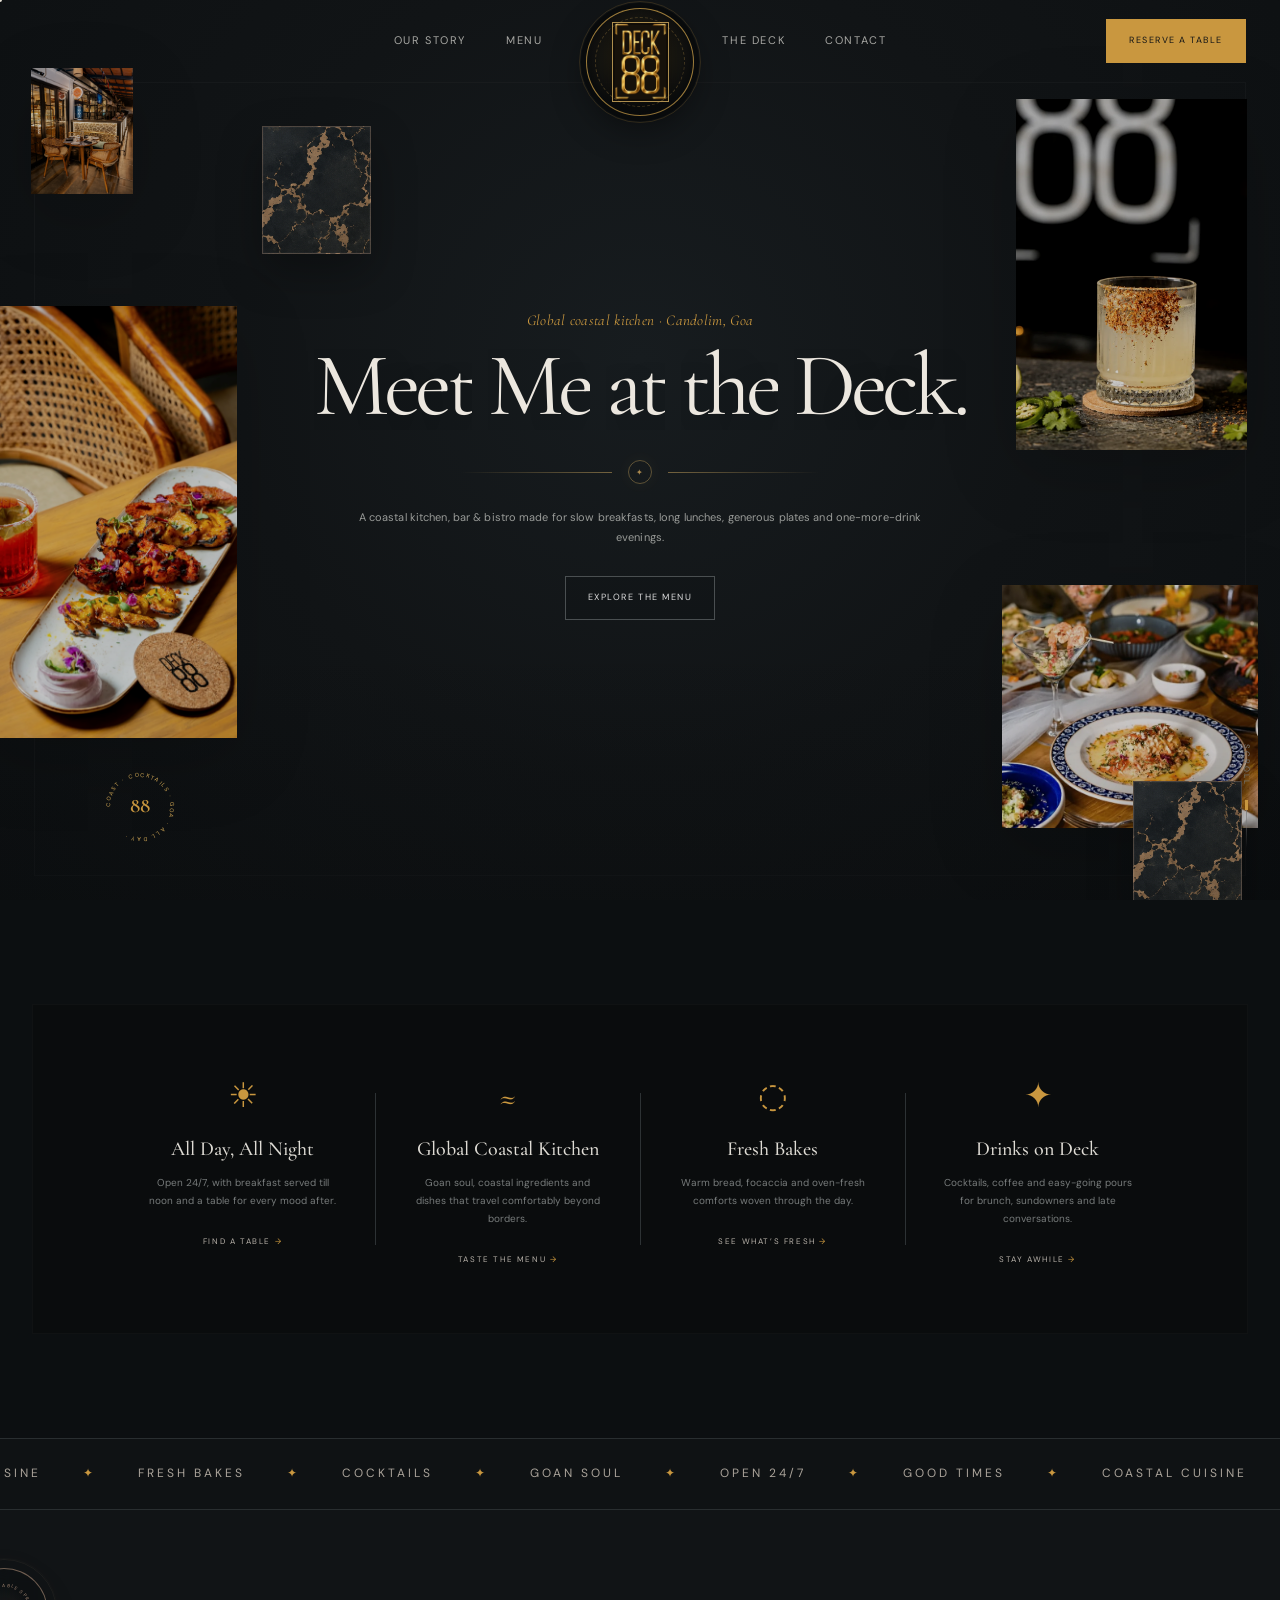
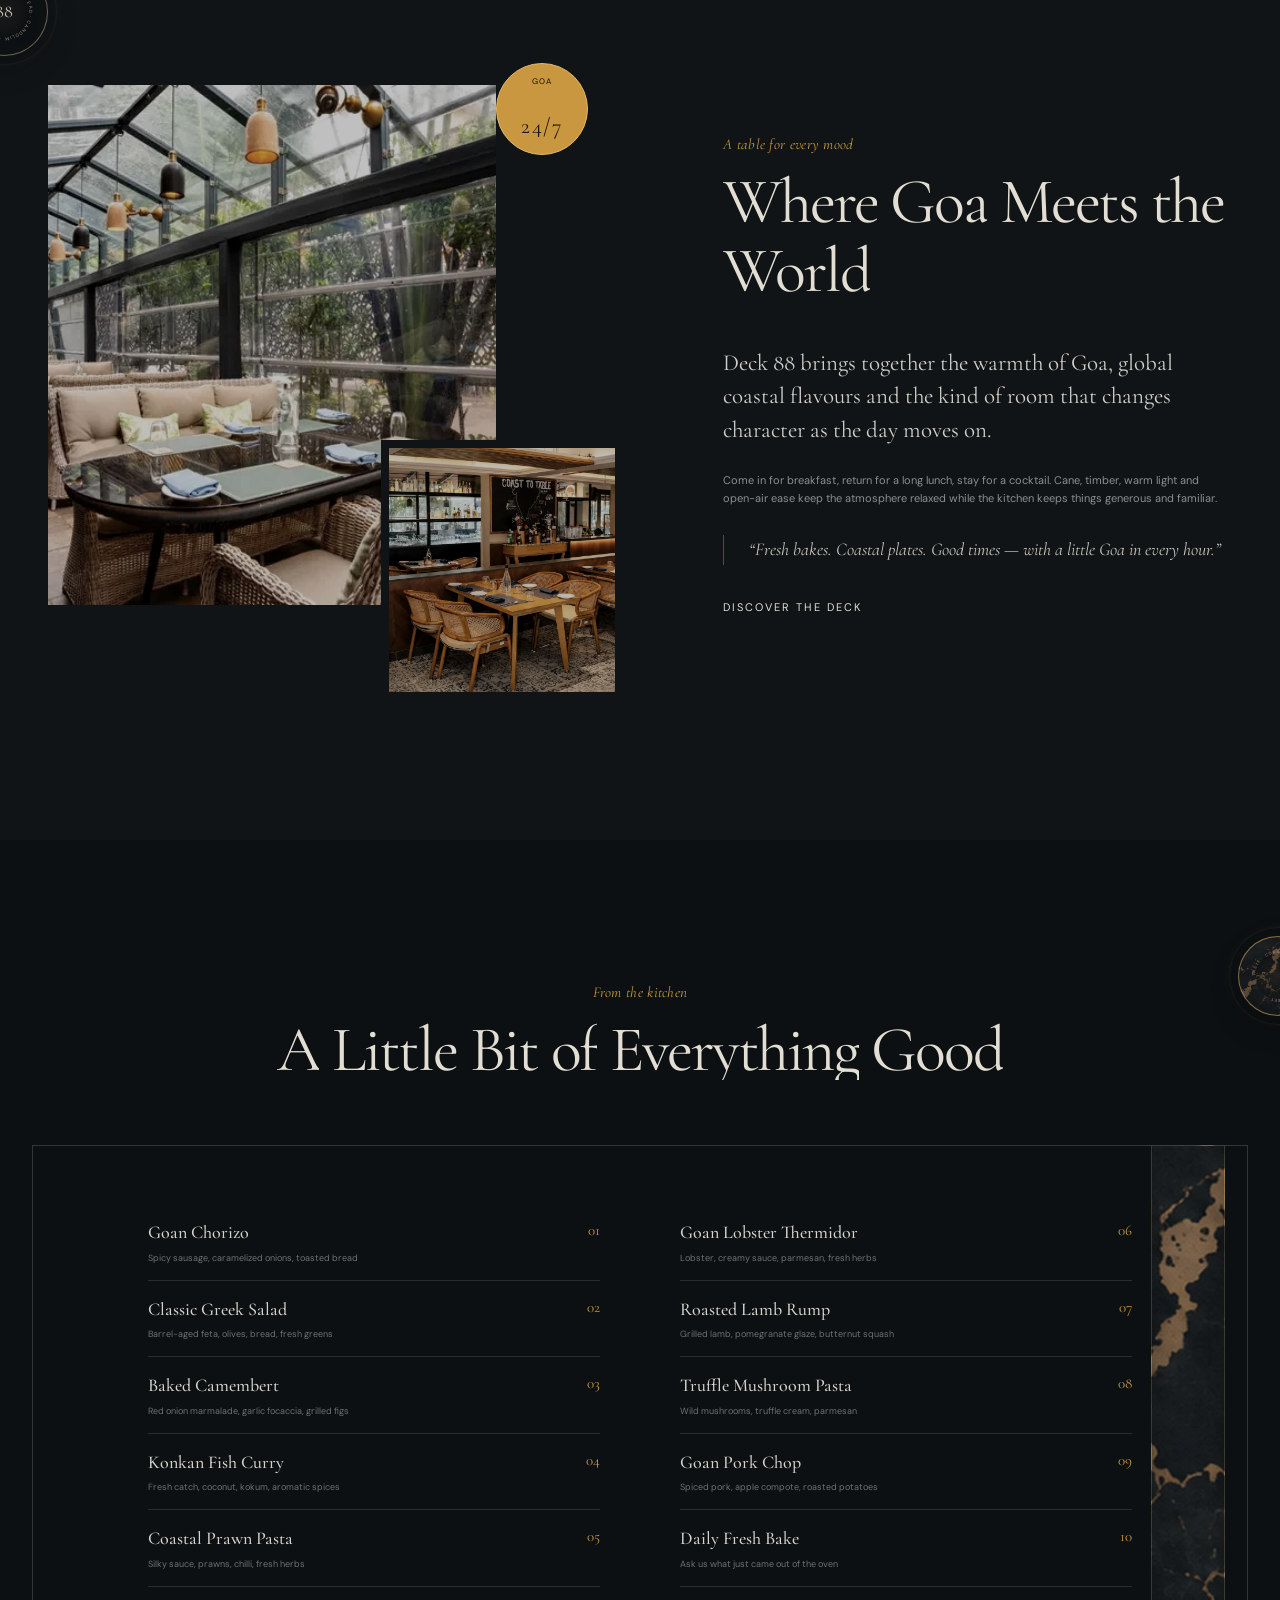
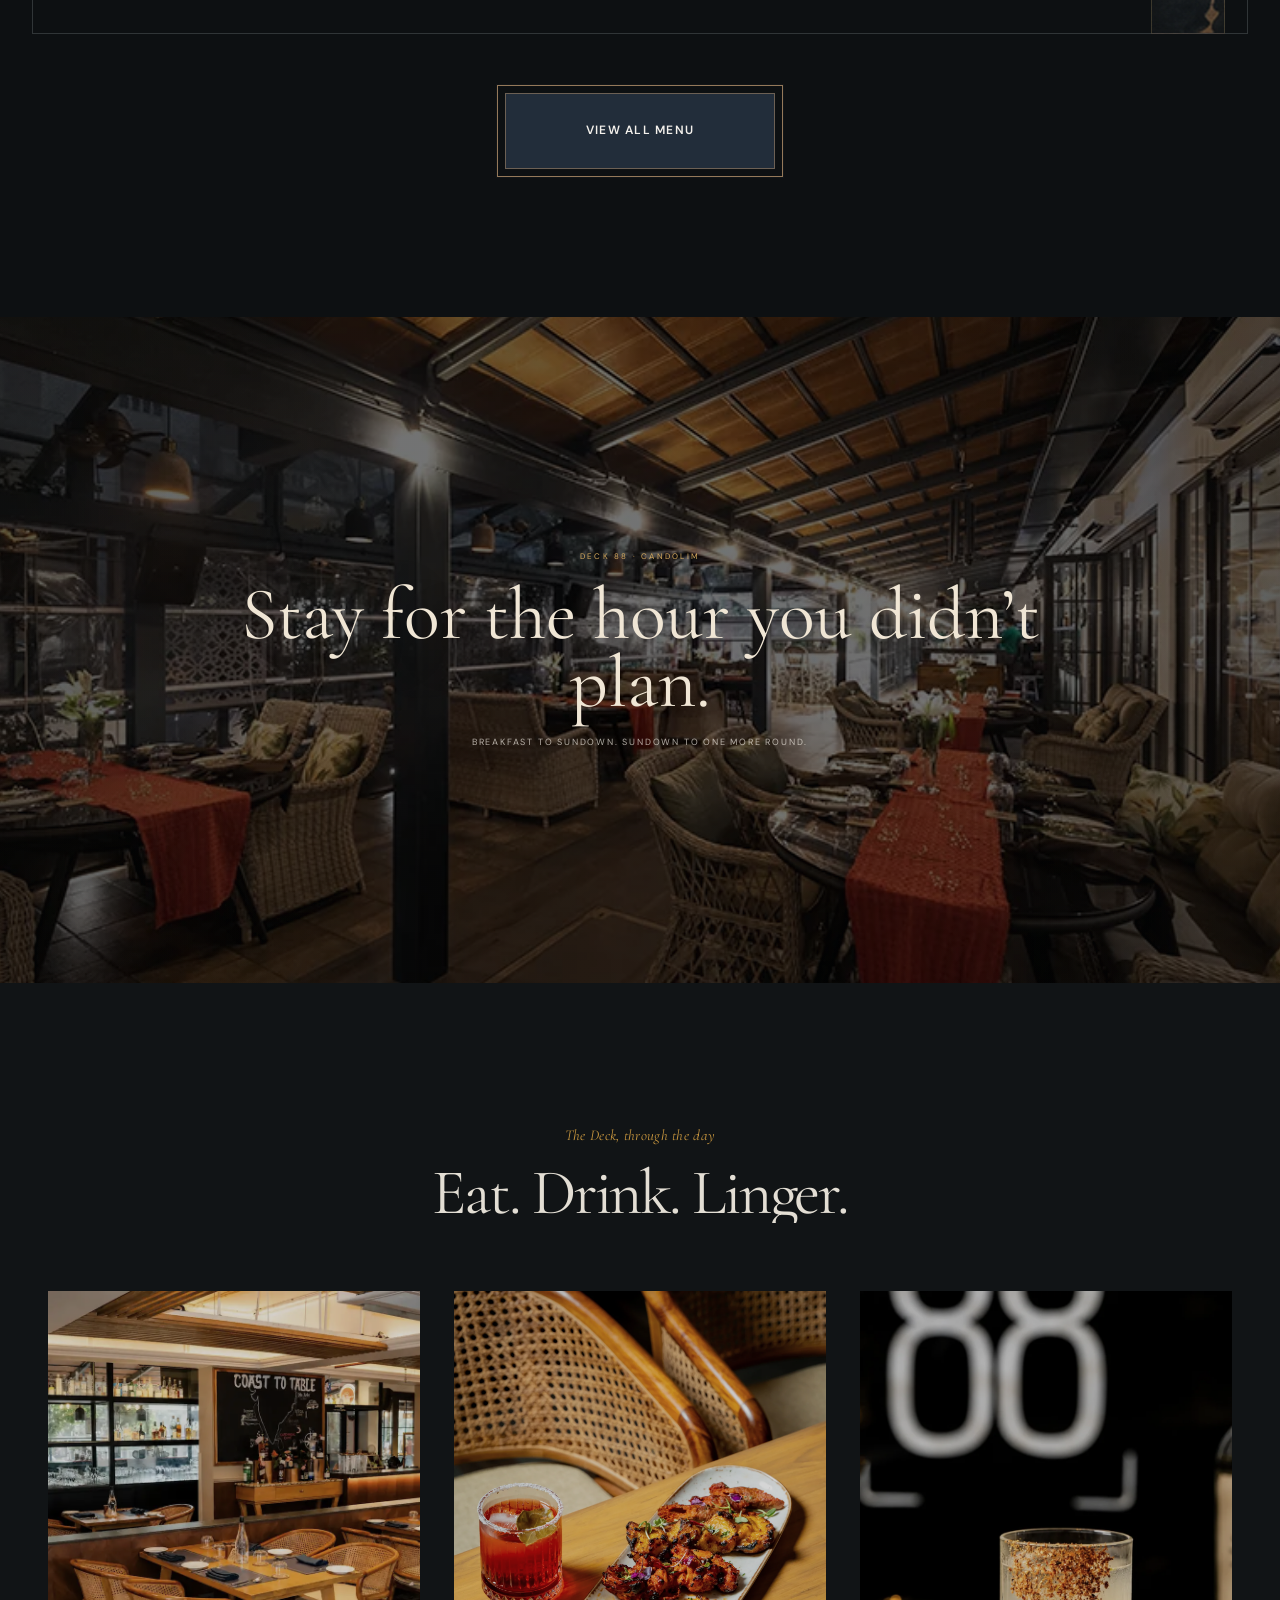
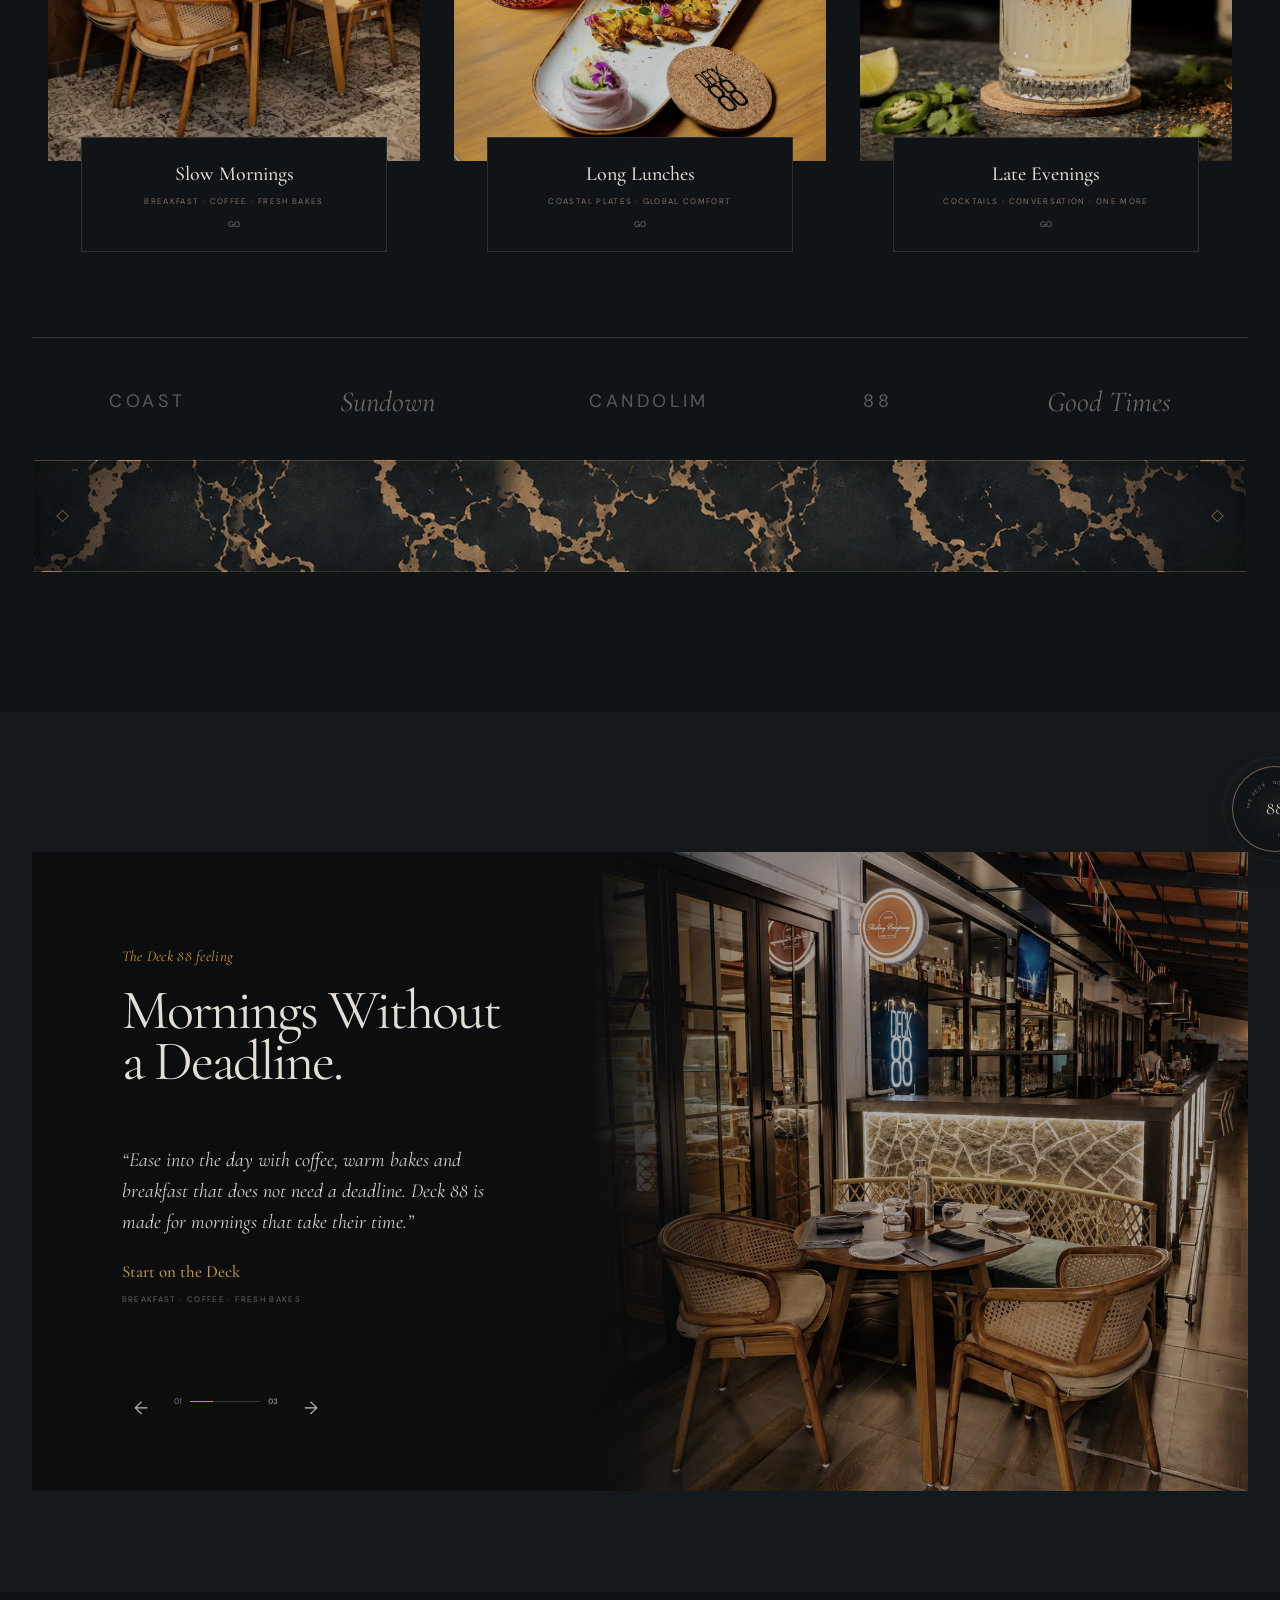
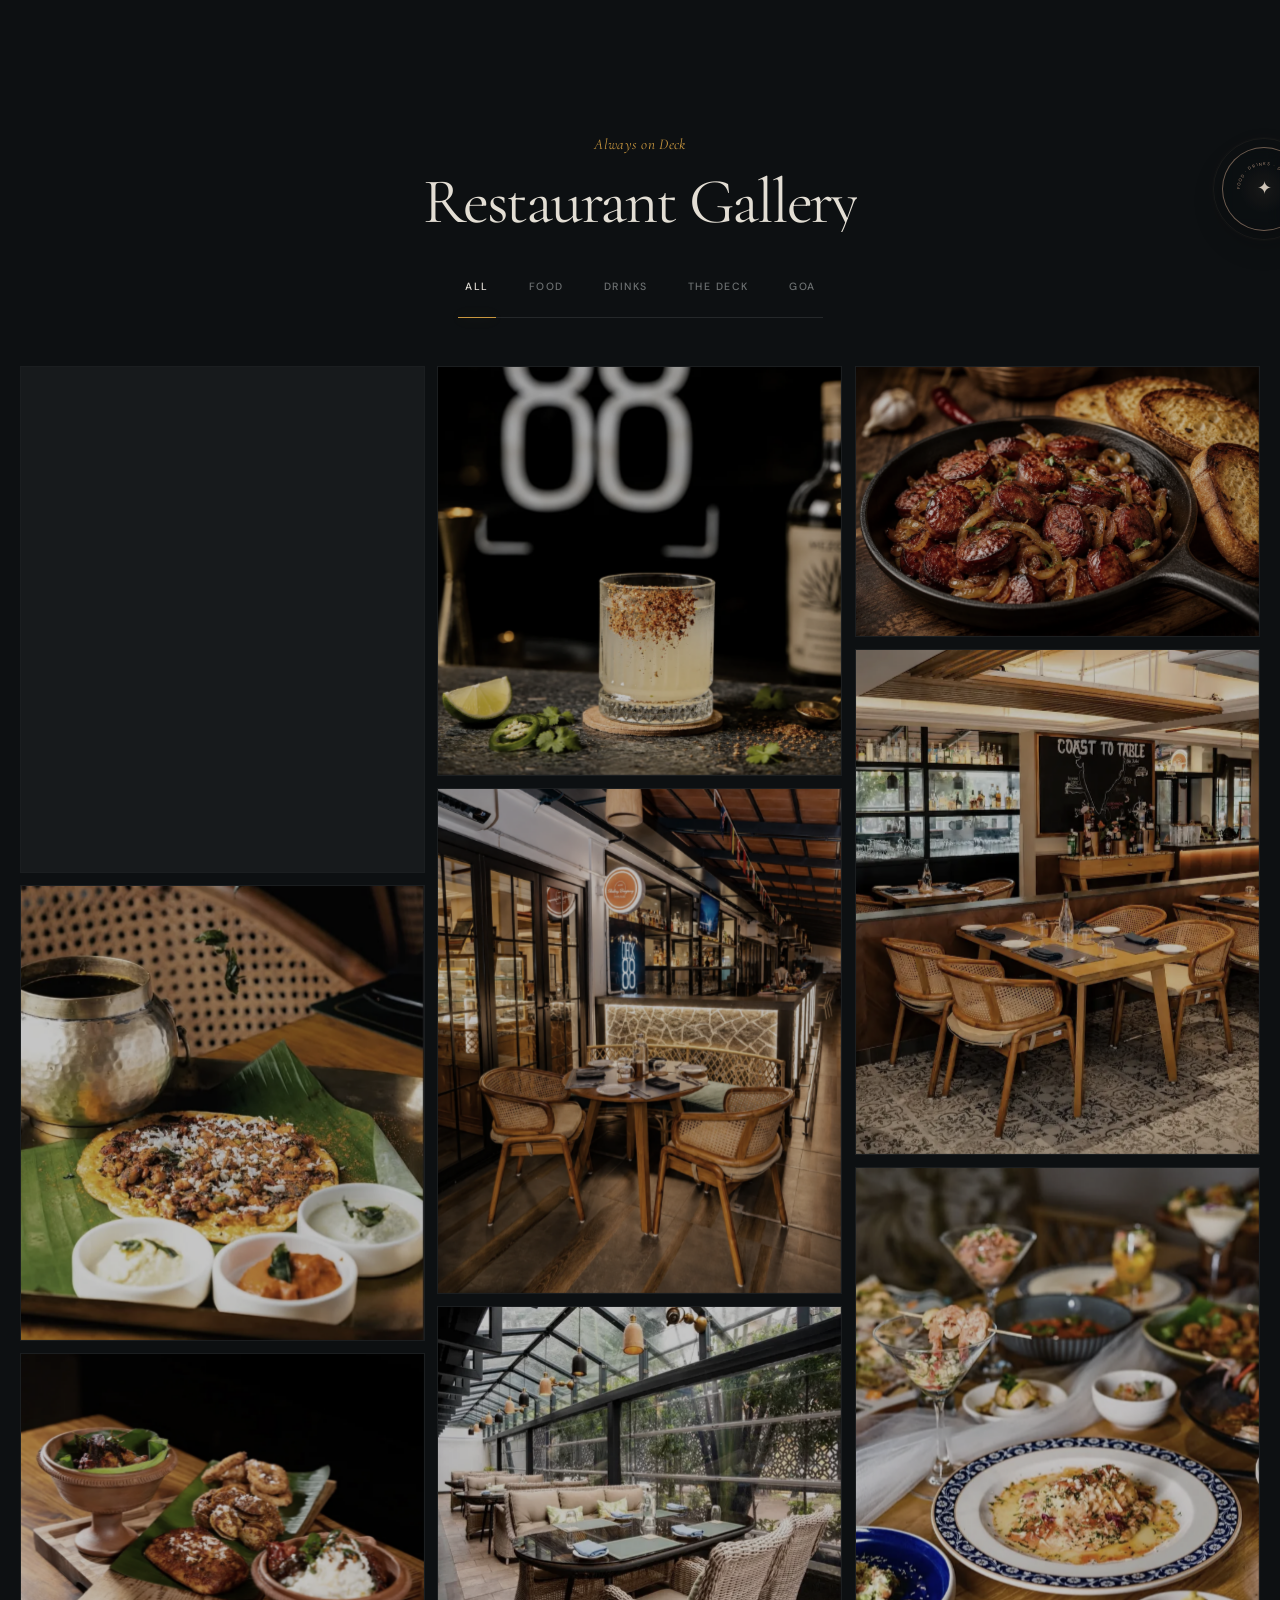
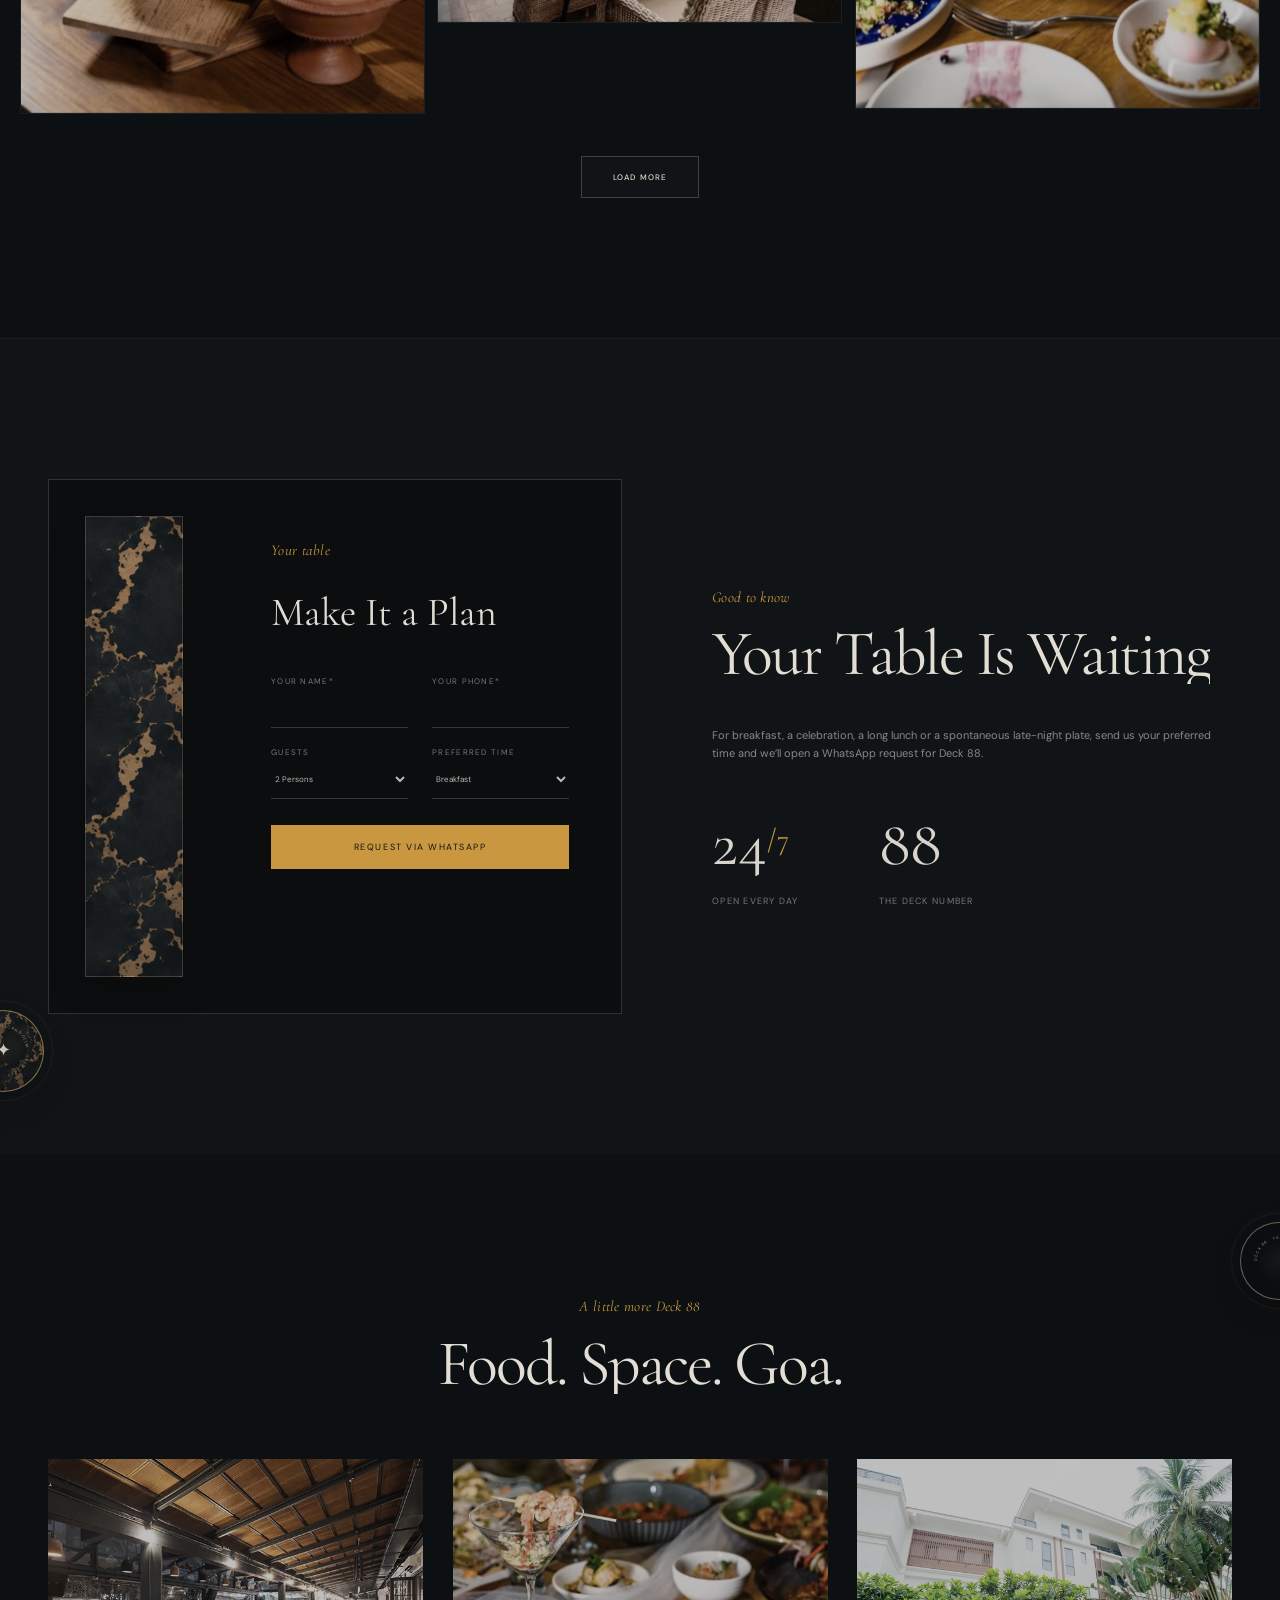
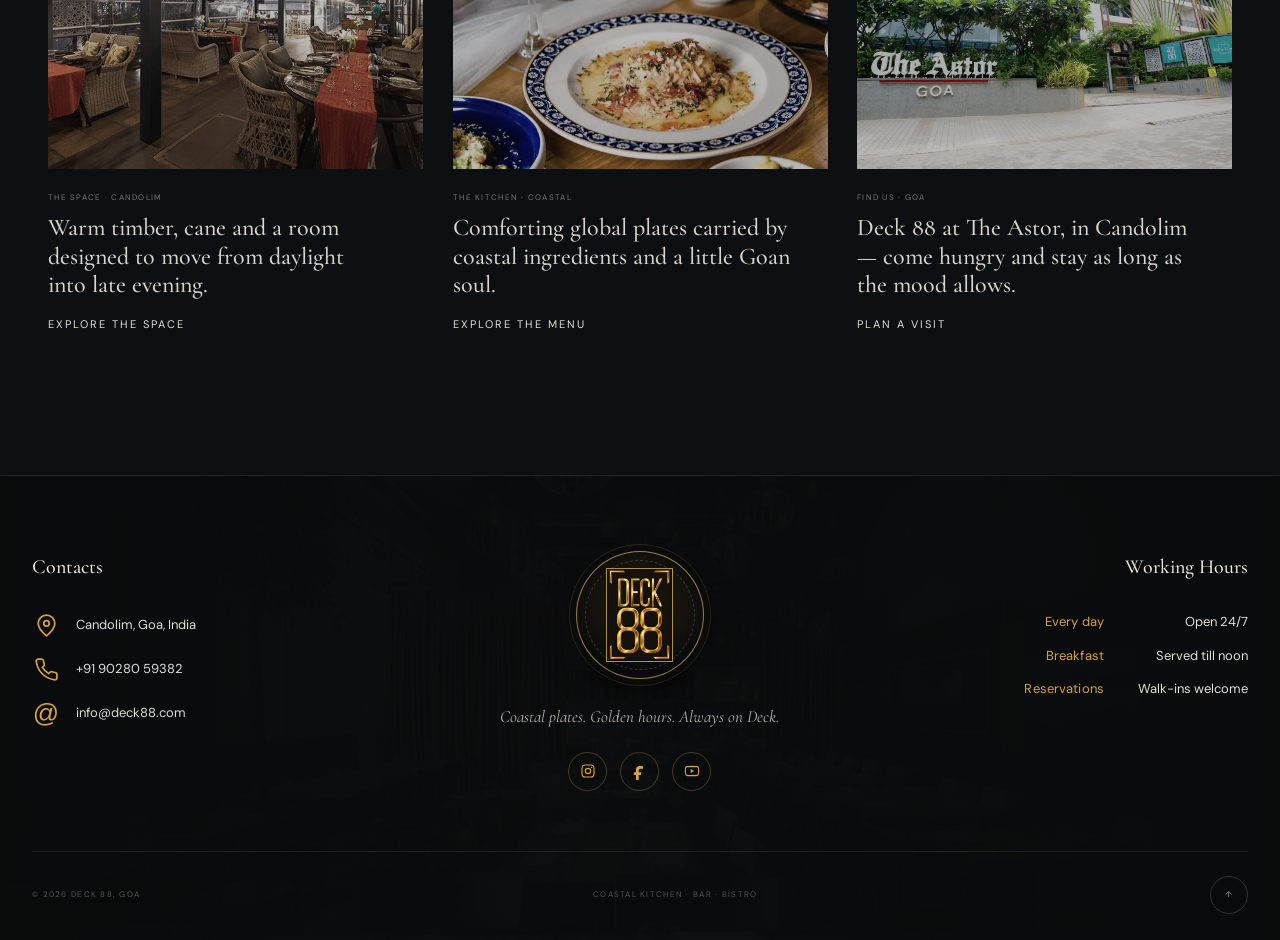
==== commit eb616298: "Add mobile responsive Deck 88 layout" ====
--- a/index.html
+++ b/index.html
@@ -2,7 +2,7 @@
 <html lang="en">
 <head>
   <meta charset="UTF-8">
-  <meta name="viewport" content="width=device-width, initial-scale=1.0">
+  <meta name="viewport" content="width=device-width, initial-scale=1.0, viewport-fit=cover">
   <meta name="description" content="Deck 88 — global coastal kitchen, bar & bistro in Candolim, Goa.">
   <title>Deck 88 — Coastal Kitchen, Bar & Bistro</title>
   <link rel="preconnect" href="https://fonts.googleapis.com">
@@ -12,7 +12,7 @@
 </head>
 <body>
   <div class="preloader" aria-hidden="true">
-    <div class="preloader__logo"><img src="assets/images/deck88-logo.webp" alt=""></div>
+    <div class="preloader__logo"><img decoding="async" loading="eager" src="assets/images/deck88-logo.webp" alt=""></div>
     <div class="preloader__line"><span></span></div>
     <div class="preloader__copy">DECK 88 · CANDOLIM · GOA</div>
   </div>
@@ -21,7 +21,7 @@
   <div class="scroll-progress" aria-hidden="true"><span></span></div>
   <div class="cursor cursor--dot" aria-hidden="true"></div>
   <div class="cursor cursor--ring" aria-hidden="true"><span></span></div>
-  <div class="menu-preview" aria-hidden="true"><img src="" alt=""></div>
+  <div class="menu-preview" aria-hidden="true"><img decoding="async" loading="lazy" src="" alt=""></div>
 
   <header class="site-header">
     <div class="header-balance" aria-hidden="true"></div>
@@ -34,11 +34,11 @@
     </nav>
     <a href="#home" class="brand-emblem brand-emblem--nav" aria-label="Deck 88 home">
       <span class="brand-emblem__circle">
-        <span class="brand-emblem__frame"><img src="assets/images/deck88-logo.webp" alt="Deck 88"></span>
+        <span class="brand-emblem__frame"><img decoding="async" loading="lazy" src="assets/images/deck88-logo.webp" alt="Deck 88"></span>
       </span>
     </a>
     <div class="header-actions">
-      <a href="#reserve" class="btn btn--sand magnetic header-reserve" data-strength="10"><span>Reserve a table</span><i>↗</i></a>
+      <a href="#reserve" class="btn btn--sand magnetic header-reserve" data-strength="10"><span>Reserve a table</span></a>
       <button class="menu-toggle" aria-label="Open menu" aria-expanded="false"><span></span><span></span></button>
     </div>
   </header>
@@ -58,10 +58,10 @@
   <main>
     <section class="hero" id="home">
       <div class="hero__frame hero__frame--left" data-depth="1.4">
-        <img src="assets/images/hero-food.webp" alt="Deck 88 food and cocktail">
+        <img decoding="async" loading="eager" src="assets/images/hero-food.webp" alt="Deck 88 food and cocktail">
       </div>
       <div class="hero__frame hero__frame--left-top" data-depth="0.8">
-        <img src="assets/images/interior-evening.webp" alt="Deck 88 interior">
+        <img decoding="async" loading="eager" src="assets/images/interior-evening.webp" alt="Deck 88 interior">
       </div>
       <div class="pattern-card pattern-card--hero-a" data-depth="1.9" aria-hidden="true"><span></span></div>
       <div class="pattern-card pattern-card--hero-b" data-depth="1.1" aria-hidden="true"><span></span></div>
@@ -71,14 +71,14 @@
         <h1 class="hero__title split-lines">Meet Me at the Deck.</h1>
         <div class="hero-divider" aria-hidden="true"><span></span><i>✦</i><span></span></div>
         <p class="hero__desc">A coastal kitchen, bar &amp; bistro made for slow breakfasts, long lunches, generous plates and one-more-drink evenings.</p>
-        <a class="btn btn--outline magnetic hero__cta" data-strength="12" href="#menu"><span>Explore the menu</span><i>↗</i></a>
+        <a class="btn btn--outline magnetic hero__cta" data-strength="12" href="#menu"><span>Explore the menu</span></a>
       </div>
 
       <div class="hero__frame hero__frame--right" data-depth="1.5">
-        <img src="assets/images/hero-cocktail.webp" alt="Deck 88 cocktail">
+        <img decoding="async" loading="eager" src="assets/images/hero-cocktail.webp" alt="Deck 88 cocktail">
       </div>
       <div class="hero__frame hero__frame--right-bottom" data-depth="0.9">
-        <img src="assets/images/table-spread.webp" alt="Deck 88 table spread">
+        <img decoding="async" loading="eager" src="assets/images/table-spread.webp" alt="Deck 88 table spread">
       </div>
 
       <a href="#story" class="hero-seal magnetic" data-strength="7" aria-label="Scroll to discover">
@@ -132,10 +132,10 @@
       <div class="container story__grid">
         <div class="story__visual reveal-clip" data-orb-zone>
           <div class="story__image parallax-img">
-            <img src="assets/images/ambience.webp" alt="Deck 88 ambience">
+            <img decoding="async" loading="lazy" src="assets/images/ambience.webp" alt="Deck 88 ambience">
           </div>
           <div class="story__mini parallax-img" data-speed="1.2">
-            <img src="assets/images/interior-table.webp" alt="Deck 88 dining table">
+            <img decoding="async" src="assets/images/interior-table.webp" alt="Deck 88 dining table">
           </div>
           <div class="story__badge">GOA<br><strong>24/7</strong></div>
         </div>
@@ -145,7 +145,7 @@
           <p class="story__lead reveal-up">Deck 88 brings together the warmth of Goa, global coastal flavours and the kind of room that changes character as the day moves on.</p>
           <p class="story__body reveal-up">Come in for breakfast, return for a long lunch, stay for a cocktail. Cane, timber, warm light and open-air ease keep the atmosphere relaxed while the kitchen keeps things generous and familiar.</p>
           <blockquote class="reveal-up">“Fresh bakes. Coastal plates. Good times — with a little Goa in every hour.”</blockquote>
-          <a class="text-link reveal-up" href="#mood">Discover the Deck <span>↗</span></a>
+          <a class="text-link reveal-up" href="#mood">Discover the Deck <span></span></a>
         </div>
       </div>
       <a href="#menu" class="interactive-orb interactive-orb--story interactive-orb--edge" data-float-orb data-float-x="18" data-float-y="14" data-float-rot="4" aria-label="Explore the Deck 88 table spread">
@@ -208,12 +208,12 @@
           <defs><path id="menuOrbPath" d="M70,70 m-48,0 a48,48 0 1,1 96,0 a48,48 0 1,1 -96,0"/></defs>
           <text><textPath href="#menuOrbPath">TASTE · COAST · FIRE · COMFORT · SWEET · </textPath></text>
         </svg>
-        <span>↗</span>
+        <span></span>
       </a>
 </section>
 
     <section class="cinema" aria-label="Deck 88 film">
-      <video class="cinema__video" autoplay muted loop playsinline preload="auto" poster="assets/images/interior-wide.webp" aria-label="Deck 88 atmosphere film">
+      <video class="cinema__video" autoplay muted loop playsinline preload="metadata" poster="assets/images/interior-wide.webp" aria-label="Deck 88 atmosphere film">
         <source src="assets/video/deck88-film.mp4" type="video/mp4">
       </video>
       <div class="cinema__shade"></div>
@@ -227,15 +227,15 @@
       </div>
       <div class="team-grid container">
         <article class="chef-card reveal-up">
-          <a class="chef-card__image gallery-trigger" href="assets/images/interior-table.webp" data-gallery="deck-day" data-caption="Slow Mornings · Breakfast, Coffee & Fresh Bakes"><img src="assets/images/interior-table.webp" alt="Deck 88 table setting"></a>
+          <a class="chef-card__image gallery-trigger" href="assets/images/interior-table.webp" data-gallery="deck-day" data-caption="Slow Mornings · Breakfast, Coffee & Fresh Bakes"><img decoding="async" loading="lazy" src="assets/images/interior-table.webp" alt="Deck 88 table setting"></a>
           <div class="chef-card__meta"><h3>Slow Mornings</h3><p>Breakfast · Coffee · Fresh bakes</p><div><a href="#reserve">GO</a></div></div>
         </article>
         <article class="chef-card reveal-up">
-          <a class="chef-card__image gallery-trigger" href="assets/images/hero-food.webp" data-gallery="deck-day" data-caption="Long Lunches · Coastal Plates & Global Comfort"><img src="assets/images/hero-food.webp" alt="Deck 88 food"></a>
+          <a class="chef-card__image gallery-trigger" href="assets/images/hero-food.webp" data-gallery="deck-day" data-caption="Long Lunches · Coastal Plates & Global Comfort"><img decoding="async" loading="lazy" src="assets/images/hero-food.webp" alt="Deck 88 food"></a>
           <div class="chef-card__meta"><h3>Long Lunches</h3><p>Coastal plates · Global comfort</p><div><a href="#menu">GO</a></div></div>
         </article>
         <article class="chef-card reveal-up">
-          <a class="chef-card__image gallery-trigger" href="assets/images/hero-cocktail.webp" data-gallery="deck-day" data-caption="Late Evenings · Cocktails, Conversation & One More"><img src="assets/images/hero-cocktail.webp" alt="Deck 88 cocktail"></a>
+          <a class="chef-card__image gallery-trigger" href="assets/images/hero-cocktail.webp" data-gallery="deck-day" data-caption="Late Evenings · Cocktails, Conversation & One More"><img decoding="async" loading="lazy" src="assets/images/hero-cocktail.webp" alt="Deck 88 cocktail"></a>
           <div class="chef-card__meta"><h3>Late Evenings</h3><p>Cocktails · Conversation · One more</p><div><a href="#reserve">GO</a></div></div>
         </article>
       </div>
@@ -271,9 +271,9 @@
           </div>
         </div>
         <div class="testimonial__visual reveal-clip" data-orb-zone>
-          <img class="testimonial-img is-active" src="assets/images/interior-evening.webp" alt="Deck 88 evening interior">
-          <img class="testimonial-img" src="assets/images/restaurant-tables.webp" alt="Deck 88 restaurant tables">
-          <img class="testimonial-img" src="assets/images/small-plates.webp" alt="Deck 88 food spread">
+          <img decoding="async" loading="lazy" class="testimonial-img is-active" src="assets/images/interior-evening.webp" alt="Deck 88 evening interior">
+          <img decoding="async" loading="lazy" class="testimonial-img" src="assets/images/restaurant-tables.webp" alt="Deck 88 restaurant tables">
+          <img decoding="async" loading="lazy" class="testimonial-img" src="assets/images/small-plates.webp" alt="Deck 88 food spread">
         </div>
       </div>
       <a href="#reserve" class="interactive-orb interactive-orb--mood interactive-orb--edge" data-float-orb data-float-x="16" data-float-y="12" data-float-rot="4" aria-label="Reserve a table at Deck 88">
@@ -301,51 +301,51 @@
 
       <div class="deck-gallery__grid container" data-deck-gallery-grid>
         <a class="deck-gallery__item gallery-trigger" href="assets/images/grill.webp" data-gallery="restaurant-gallery" data-gallery-category="food" data-caption="From the Coast · Flame, char and generous plates">
-          <span class="deck-gallery__media"><img src="assets/images/grill.webp" alt="Grilled coastal food at Deck 88"><span class="deck-gallery__shade"></span><span class="deck-gallery__zoom">⌕</span></span>
+          <span class="deck-gallery__media"><img decoding="async" loading="lazy" src="assets/images/grill.webp" alt="Grilled coastal food at Deck 88"><span class="deck-gallery__shade"></span><span class="deck-gallery__zoom">⌕</span></span>
           <span class="deck-gallery__meta"><strong>From the Coast</strong><small>Food</small></span>
         </a>
         <a class="deck-gallery__item gallery-trigger" href="assets/images/hero-cocktail.webp" data-gallery="restaurant-gallery" data-gallery-category="drinks" data-caption="One More Round · Cocktails on Deck">
-          <span class="deck-gallery__media"><img src="assets/images/hero-cocktail.webp" alt="Deck 88 cocktail"><span class="deck-gallery__shade"></span><span class="deck-gallery__zoom">⌕</span></span>
+          <span class="deck-gallery__media"><img decoding="async" loading="lazy" src="assets/images/hero-cocktail.webp" alt="Deck 88 cocktail"><span class="deck-gallery__shade"></span><span class="deck-gallery__zoom">⌕</span></span>
           <span class="deck-gallery__meta"><strong>One More Round</strong><small>Drinks</small></span>
         </a>
         <a class="deck-gallery__item gallery-trigger" href="assets/images/chorizo.webp" data-gallery="restaurant-gallery" data-gallery-category="food goa" data-caption="Goan Soul · Local flavours, Deck 88 style">
-          <span class="deck-gallery__media"><img src="assets/images/chorizo.webp" alt="Goan chorizo dish"><span class="deck-gallery__shade"></span><span class="deck-gallery__zoom">⌕</span></span>
+          <span class="deck-gallery__media"><img decoding="async" loading="lazy" src="assets/images/chorizo.webp" alt="Goan chorizo dish"><span class="deck-gallery__shade"></span><span class="deck-gallery__zoom">⌕</span></span>
           <span class="deck-gallery__meta"><strong>Goan Soul</strong><small>Food · Goa</small></span>
         </a>
         <a class="deck-gallery__item gallery-trigger" href="assets/images/interior-table.webp" data-gallery="restaurant-gallery" data-gallery-category="deck" data-caption="Slow Mornings · Cane, timber and daylight">
-          <span class="deck-gallery__media"><img src="assets/images/interior-table.webp" alt="Deck 88 table setting"><span class="deck-gallery__shade"></span><span class="deck-gallery__zoom">⌕</span></span>
+          <span class="deck-gallery__media"><img decoding="async" loading="lazy" src="assets/images/interior-table.webp" alt="Deck 88 table setting"><span class="deck-gallery__shade"></span><span class="deck-gallery__zoom">⌕</span></span>
           <span class="deck-gallery__meta"><strong>Slow Mornings</strong><small>The Deck</small></span>
         </a>
         <a class="deck-gallery__item gallery-trigger" href="assets/images/interior-evening.webp" data-gallery="restaurant-gallery" data-gallery-category="deck" data-caption="After Sundown · The room changes with the light">
-          <span class="deck-gallery__media"><img src="assets/images/interior-evening.webp" alt="Deck 88 evening interior"><span class="deck-gallery__shade"></span><span class="deck-gallery__zoom">⌕</span></span>
+          <span class="deck-gallery__media"><img decoding="async" loading="lazy" src="assets/images/interior-evening.webp" alt="Deck 88 evening interior"><span class="deck-gallery__shade"></span><span class="deck-gallery__zoom">⌕</span></span>
           <span class="deck-gallery__meta"><strong>After Sundown</strong><small>The Deck</small></span>
         </a>
         <a class="deck-gallery__item gallery-trigger" href="assets/images/goan-plate.webp" data-gallery="restaurant-gallery" data-gallery-category="food goa" data-caption="A Little Goa · Coastal comfort on the plate">
-          <span class="deck-gallery__media"><img src="assets/images/goan-plate.webp" alt="Goan plate at Deck 88"><span class="deck-gallery__shade"></span><span class="deck-gallery__zoom">⌕</span></span>
+          <span class="deck-gallery__media"><img decoding="async" loading="lazy" src="assets/images/goan-plate.webp" alt="Goan plate at Deck 88"><span class="deck-gallery__shade"></span><span class="deck-gallery__zoom">⌕</span></span>
           <span class="deck-gallery__meta"><strong>A Little Goa</strong><small>Food · Goa</small></span>
         </a>
         <a class="deck-gallery__item gallery-trigger" href="assets/images/table-spread.webp" data-gallery="restaurant-gallery" data-gallery-category="food" data-caption="For the Table · Built to share, made to linger">
-          <span class="deck-gallery__media"><img src="assets/images/table-spread.webp" alt="Deck 88 table spread"><span class="deck-gallery__shade"></span><span class="deck-gallery__zoom">⌕</span></span>
+          <span class="deck-gallery__media"><img decoding="async" loading="lazy" src="assets/images/table-spread.webp" alt="Deck 88 table spread"><span class="deck-gallery__shade"></span><span class="deck-gallery__zoom">⌕</span></span>
           <span class="deck-gallery__meta"><strong>For the Table</strong><small>Food</small></span>
         </a>
         <a class="deck-gallery__item gallery-trigger" href="assets/images/ambience.webp" data-gallery="restaurant-gallery" data-gallery-category="deck" data-caption="Inside the Deck · Warm nights in Candolim">
-          <span class="deck-gallery__media"><img src="assets/images/ambience.webp" alt="Deck 88 ambience"><span class="deck-gallery__shade"></span><span class="deck-gallery__zoom">⌕</span></span>
+          <span class="deck-gallery__media"><img decoding="async" loading="lazy" src="assets/images/ambience.webp" alt="Deck 88 ambience"><span class="deck-gallery__shade"></span><span class="deck-gallery__zoom">⌕</span></span>
           <span class="deck-gallery__meta"><strong>Inside the Deck</strong><small>The Deck</small></span>
         </a>
         <a class="deck-gallery__item gallery-trigger" href="assets/images/small-plates.webp" data-gallery="restaurant-gallery" data-gallery-category="food" data-caption="Small Plates · Order one, then another">
-          <span class="deck-gallery__media"><img src="assets/images/small-plates.webp" alt="Deck 88 small plates"><span class="deck-gallery__shade"></span><span class="deck-gallery__zoom">⌕</span></span>
+          <span class="deck-gallery__media"><img decoding="async" loading="lazy" src="assets/images/small-plates.webp" alt="Deck 88 small plates"><span class="deck-gallery__shade"></span><span class="deck-gallery__zoom">⌕</span></span>
           <span class="deck-gallery__meta"><strong>Small Plates</strong><small>Food</small></span>
         </a>
         <a class="deck-gallery__item gallery-trigger is-more" href="assets/images/interior-wide.webp" data-gallery="restaurant-gallery" data-gallery-category="deck" data-caption="The Room · Open, warm and made for long hours">
-          <span class="deck-gallery__media"><img src="assets/images/interior-wide.webp" alt="Wide interior of Deck 88"><span class="deck-gallery__shade"></span><span class="deck-gallery__zoom">⌕</span></span>
+          <span class="deck-gallery__media"><img decoding="async" loading="lazy" src="assets/images/interior-wide.webp" alt="Wide interior of Deck 88"><span class="deck-gallery__shade"></span><span class="deck-gallery__zoom">⌕</span></span>
           <span class="deck-gallery__meta"><strong>The Room</strong><small>The Deck</small></span>
         </a>
         <a class="deck-gallery__item gallery-trigger is-more" href="assets/images/astor-exterior.webp" data-gallery="restaurant-gallery" data-gallery-category="goa deck" data-caption="Candolim · Find Deck 88 at The Astor, Goa">
-          <span class="deck-gallery__media"><img src="assets/images/astor-exterior.webp" alt="The Astor in Candolim, Goa"><span class="deck-gallery__shade"></span><span class="deck-gallery__zoom">⌕</span></span>
+          <span class="deck-gallery__media"><img decoding="async" loading="lazy" src="assets/images/astor-exterior.webp" alt="The Astor in Candolim, Goa"><span class="deck-gallery__shade"></span><span class="deck-gallery__zoom">⌕</span></span>
           <span class="deck-gallery__meta"><strong>Candolim</strong><small>Goa</small></span>
         </a>
         <a class="deck-gallery__item gallery-trigger is-more" href="assets/images/hero-food.webp" data-gallery="restaurant-gallery" data-gallery-category="food drinks" data-caption="Lunch Into Evening · Food, drinks and nowhere to rush to">
-          <span class="deck-gallery__media"><img src="assets/images/hero-food.webp" alt="Food and drink at Deck 88"><span class="deck-gallery__shade"></span><span class="deck-gallery__zoom">⌕</span></span>
+          <span class="deck-gallery__media"><img decoding="async" loading="lazy" src="assets/images/hero-food.webp" alt="Food and drink at Deck 88"><span class="deck-gallery__shade"></span><span class="deck-gallery__zoom">⌕</span></span>
           <span class="deck-gallery__meta"><strong>Lunch Into Evening</strong><small>Food · Drinks</small></span>
         </a>
       </div>
@@ -371,7 +371,7 @@
               <label>Your Phone*<input required type="tel" name="phone"></label>
               <label>Guests<select name="guests"><option>2 Persons</option><option>3 Persons</option><option>4 Persons</option><option>5 Persons</option><option>6 Persons</option></select></label>
               <label>Preferred Time<select name="time"><option>Breakfast</option><option>12:30 PM</option><option>2:00 PM</option><option>5:30 PM</option><option>7:30 PM</option><option>9:00 PM</option><option>11:00 PM</option></select></label>
-              <button class="btn btn--sand magnetic" data-strength="8" type="submit"><span>Request via WhatsApp</span><i>↗</i></button>
+              <button class="btn btn--sand magnetic" data-strength="8" type="submit"><span>Request via WhatsApp</span></button>
             </form>
             <p class="form-status" aria-live="polite"></p>
           </div>
@@ -402,22 +402,22 @@
       </div>
       <div class="journal-grid container">
         <article class="journal-card reveal-up">
-          <a class="journal-card__img gallery-trigger" href="assets/images/interior-wide.webp" data-gallery="food-space-goa" data-caption="The Space · Candolim · Warm timber, cane and a room made for long hours"><img src="assets/images/interior-wide.webp" alt="Deck 88 interior"></a>
+          <a class="journal-card__img gallery-trigger" href="assets/images/interior-wide.webp" data-gallery="food-space-goa" data-caption="The Space · Candolim · Warm timber, cane and a room made for long hours"><img decoding="async" loading="lazy" src="assets/images/interior-wide.webp" alt="Deck 88 interior"></a>
           <div class="journal-card__meta">The Space · Candolim</div>
           <h3><a href="#story">Warm timber, cane and a room designed to move from daylight into late evening.</a></h3>
-          <a class="text-link" href="#story">Explore the space <span>↗</span></a>
+          <a class="text-link" href="#story">Explore the space <span></span></a>
         </article>
         <article class="journal-card reveal-up" data-orb-zone>
-          <a class="journal-card__img gallery-trigger" href="assets/images/table-spread.webp" data-gallery="food-space-goa" data-caption="The Kitchen · Coastal · Comforting global plates with a little Goan soul"><img src="assets/images/table-spread.webp" alt="Deck 88 food spread"></a>
+          <a class="journal-card__img gallery-trigger" href="assets/images/table-spread.webp" data-gallery="food-space-goa" data-caption="The Kitchen · Coastal · Comforting global plates with a little Goan soul"><img decoding="async" loading="lazy" src="assets/images/table-spread.webp" alt="Deck 88 food spread"></a>
           <div class="journal-card__meta">The Kitchen · Coastal</div>
           <h3><a href="#menu">Comforting global plates carried by coastal ingredients and a little Goan soul.</a></h3>
-          <a class="text-link" href="#menu">Explore the menu <span>↗</span></a>
+          <a class="text-link" href="#menu">Explore the menu <span></span></a>
         </article>
         <article class="journal-card reveal-up">
-          <a class="journal-card__img gallery-trigger" href="assets/images/astor-exterior.webp" data-gallery="food-space-goa" data-caption="Find Us · Goa · Deck 88 at The Astor, Candolim"><img src="assets/images/astor-exterior.webp" alt="The Astor Goa exterior"></a>
+          <a class="journal-card__img gallery-trigger" href="assets/images/astor-exterior.webp" data-gallery="food-space-goa" data-caption="Find Us · Goa · Deck 88 at The Astor, Candolim"><img decoding="async" loading="lazy" src="assets/images/astor-exterior.webp" alt="The Astor Goa exterior"></a>
           <div class="journal-card__meta">Find Us · Goa</div>
           <h3><a href="#reserve">Deck 88 at The Astor, in Candolim — come hungry and stay as long as the mood allows.</a></h3>
-          <a class="text-link" href="#contact">Plan a visit <span>↗</span></a>
+          <a class="text-link" href="#contact">Plan a visit <span></span></a>
         </article>
       </div>
     
@@ -426,7 +426,7 @@
           <defs><path id="journalOrbPath" d="M70,70 m-48,0 a48,48 0 1,1 96,0 a48,48 0 1,1 -96,0"/></defs>
           <text><textPath href="#journalOrbPath">DECK 88 · TABLE SPREAD · TASTE · </textPath></text>
         </svg>
-        <span>↗</span>
+        <span></span>
       </span>
 </section>
   </main>
@@ -457,14 +457,14 @@
           </div>
         </div>
         <div class="full-menu-course__visual">
-          <img src="assets/images/chorizo.webp" alt="Deck 88 starters">
+          <img decoding="async" loading="lazy" src="assets/images/chorizo.webp" alt="Deck 88 starters">
           <div class="full-menu-course__visual-copy"><span>Small Plates</span><strong>Start at the Deck</strong><small>Starters · Shareables · Goa</small></div>
         </div>
       </section>
 
       <section class="full-menu-course full-menu-course--image-left">
         <div class="full-menu-course__visual">
-          <img src="assets/images/grill.webp" alt="Deck 88 seafood">
+          <img decoding="async" loading="lazy" src="assets/images/grill.webp" alt="Deck 88 seafood">
           <div class="full-menu-course__visual-copy"><span>From the Coast</span><strong>Seafood</strong><small>Fresh catch · Coconut · Citrus</small></div>
         </div>
         <div class="full-menu-course__list">
@@ -493,14 +493,14 @@
           </div>
         </div>
         <div class="full-menu-course__visual">
-          <img src="assets/images/goan-plate.webp" alt="Deck 88 meat dishes">
+          <img decoding="async" loading="lazy" src="assets/images/goan-plate.webp" alt="Deck 88 meat dishes">
           <div class="full-menu-course__visual-copy"><span>From the Fire</span><strong>Comfort, Char &amp; Spice</strong><small>Grill · Roast · Goa</small></div>
         </div>
       </section>
 
       <section class="full-menu-course full-menu-course--image-left">
         <div class="full-menu-course__visual">
-          <img src="assets/images/hero-food.webp" alt="Deck 88 pasta and rice">
+          <img decoding="async" loading="lazy" src="assets/images/hero-food.webp" alt="Deck 88 pasta and rice">
           <div class="full-menu-course__visual-copy"><span>Bowls &amp; Plates</span><strong>Pasta &amp; Rice</strong><small>Comfort · Cream · Coastal</small></div>
         </div>
         <div class="full-menu-course__list">
@@ -529,13 +529,13 @@
           </div>
         </div>
         <div class="full-menu-course__visual">
-          <img src="assets/images/table-spread.webp" alt="Deck 88 sides and bakes">
+          <img decoding="async" loading="lazy" src="assets/images/table-spread.webp" alt="Deck 88 sides and bakes">
           <div class="full-menu-course__visual-copy"><span>From the Oven</span><strong>Sides &amp; Bakes</strong><small>Fresh · Warm · For the table</small></div>
         </div>
       </section>
 
       <footer class="full-menu-modal__footer">
-        <img src="assets/images/deck88-logo.webp" alt="Deck 88">
+        <img decoding="async" loading="lazy" src="assets/images/deck88-logo.webp" alt="Deck 88">
         <p>Breakfast till noon · Open 24/7 · Candolim, Goa</p>
         <button type="button" class="btn btn--sand full-menu-back"><i>←</i><span>Back to Deck 88</span></button>
       </footer>
@@ -546,7 +546,7 @@
     <button class="image-lightbox__close" type="button" aria-label="Close image viewer">×</button>
     <button class="image-lightbox__nav image-lightbox__prev" type="button" aria-label="Previous image">←</button>
     <figure class="image-lightbox__figure">
-      <img class="image-lightbox__image" src="" alt="">
+      <img decoding="async" loading="lazy" class="image-lightbox__image" src="" alt="">
       <figcaption class="image-lightbox__caption"></figcaption>
     </figure>
     <button class="image-lightbox__nav image-lightbox__next" type="button" aria-label="Next image">→</button>
@@ -554,7 +554,7 @@
   </div>
 
   <footer class="site-footer" id="contact">
-    <div class="footer-backdrop" aria-hidden="true"><img src="assets/images/footer-interior.webp" alt=""></div>
+    <div class="footer-backdrop" aria-hidden="true"><img decoding="async" loading="lazy" src="assets/images/footer-interior.webp" alt=""></div>
     <div class="container-wide footer-grid">
       <div class="footer-col footer-contact">
         <h4>Contacts</h4>
@@ -580,7 +580,7 @@
       <div class="footer-center">
         <a href="#home" class="brand-emblem brand-emblem--footer" aria-label="Deck 88 home">
           <span class="brand-emblem__circle">
-            <span class="brand-emblem__frame"><img src="assets/images/deck88-logo.webp" alt="Deck 88"></span>
+            <span class="brand-emblem__frame"><img decoding="async" loading="lazy" src="assets/images/deck88-logo.webp" alt="Deck 88"></span>
           </span>
         </a>
         <p>Coastal plates. Golden hours. Always on Deck.</p>
--- a/style.css
+++ b/style.css
@@ -1470,3 +1470,571 @@
   .footer-hours p strong{min-width:96px}
   .footer-socials a{width:38px;height:38px}
 }
+
+
+/* =========================================================
+   V19 — PURPOSE-BUILT TABLET + MOBILE RESPONSIVE PASS
+   Same Nocturne/Deck-88 art direction; different choreography for touch.
+   These rules are intentionally last so they resolve earlier revision patches.
+   ========================================================= */
+:root{
+  --safe-top:env(safe-area-inset-top,0px);
+  --safe-right:env(safe-area-inset-right,0px);
+  --safe-bottom:env(safe-area-inset-bottom,0px);
+  --safe-left:env(safe-area-inset-left,0px);
+}
+html{-webkit-text-size-adjust:100%;text-size-adjust:100%;scroll-padding-top:calc(var(--header-h) + 20px)}
+body{min-width:320px}
+img,video{max-width:100%}
+a,button,input,select{touch-action:manipulation;-webkit-tap-highlight-color:transparent}
+main section[id],footer[id]{scroll-margin-top:calc(var(--header-h) + var(--safe-top) + 22px)}
+:focus-visible{outline:1px solid var(--sand);outline-offset:4px}
+
+/* Tablet / small laptop: preserve composition, reduce scale before true mobile. */
+@media (max-width:1199px){
+  .container{width:min(calc(100% - 56px),var(--container))}
+  .container-wide{width:min(calc(100% - 40px),var(--wide))}
+  .section-pad{padding:116px 0}
+  .story__grid,.reserve__grid{gap:54px}
+  .story__visual{height:560px}
+  .story__image{height:445px}
+  .testimonial__copy{padding:78px 5vw 62px}
+  .full-menu-course{width:min(calc(100% - 40px),1100px)}
+}
+
+@media (max-width:1023px){
+  :root{--header-h:72px}
+  .site-header{
+    height:calc(var(--header-h) + var(--safe-top));
+    padding:var(--safe-top) max(20px,var(--safe-right)) 0 max(20px,var(--safe-left));
+    grid-template-columns:1fr auto;
+    overflow:visible;
+  }
+  .brand-emblem--nav{width:94px;height:94px;top:calc(var(--safe-top) + 49px)}
+  .brand-emblem--nav .brand-emblem__frame{width:50px;height:70px}
+  .menu-toggle{display:block;width:50px;height:50px;margin-right:-5px}
+  .menu-toggle span{width:22px;left:14px}
+  .header-actions{grid-column:2}
+  .desktop-nav,.header-reserve{display:none}
+
+  .mobile-menu{padding-top:var(--safe-top);height:100dvh;min-height:100svh}
+  .mobile-menu__inner{
+    min-height:100%;
+    padding:calc(118px + var(--safe-top)) max(24px,var(--safe-right)) calc(34px + var(--safe-bottom)) max(24px,var(--safe-left));
+  }
+  .mobile-menu__eyebrow{font-size:14px;margin-bottom:20px}
+  .mobile-menu a{
+    min-height:68px;padding:14px 2px;align-items:center;
+    font-size:clamp(42px,8vw,62px);line-height:.95;
+  }
+  .mobile-menu a span{margin-top:0;font-size:10px;align-self:center}
+  .mobile-menu__foot{font-size:10px;margin-top:auto;padding-top:24px}
+
+  .section-title{font-size:clamp(48px,8vw,68px)}
+  .story__grid,.reserve__grid,.testimonial__grid{grid-template-columns:1fr}
+  .menu-columns{grid-template-columns:1fr;gap:0}
+  .menu-preview{display:none!important}
+
+  /* Touch states must not rely on hover. */
+  .deck-gallery__meta{opacity:1;transform:none}
+  .deck-gallery__zoom{opacity:.82}
+  .gallery-trigger::after{opacity:1;transform:none}
+  .interactive-orb--edge{pointer-events:none}
+}
+
+/* Phones: deliberately recomposed rather than shrunken desktop. */
+@media (max-width:767px){
+  :root{--header-h:68px}
+  .container,.container-wide{width:min(calc(100% - 36px),var(--container))}
+  .section-pad{padding:88px 0}
+  .eyebrow{font-size:14px;margin-bottom:12px}
+  .section-title{font-size:clamp(44px,13vw,60px);line-height:.9}
+
+  .site-header{padding-left:max(14px,var(--safe-left));padding-right:max(14px,var(--safe-right))}
+  .brand-emblem--nav{width:82px;height:82px;top:calc(var(--safe-top) + 44px)}
+  .brand-emblem--nav .brand-emblem__frame{width:43px;height:60px}
+  .brand-emblem--nav::before{inset:-15%}
+  .brand-emblem__circle::before{inset:-5px}
+
+  /* Mobile hero: upper image cluster, editorial copy, lower image cluster. */
+  .hero{
+    min-height:clamp(760px,106svh,920px);
+    height:auto;display:block;
+    padding:292px 0 0;
+    overflow:clip;
+    background:radial-gradient(circle at 52% 34%,#171c1f 0,#111416 47%,#0d1012 100%);
+  }
+  @supports (height:100dvh){.hero{min-height:clamp(760px,106dvh,920px)}}
+  .hero::before{inset:calc(var(--header-h) + var(--safe-top)) 10px 10px}
+  .hero__content{width:min(calc(100% - 38px),520px);margin:0 auto;text-align:left;position:relative;z-index:6}
+  .hero__eyebrow{font-size:13px;line-height:1.35;max-width:260px}
+  .hero__title{font-size:clamp(58px,17vw,82px);line-height:.82;letter-spacing:-.052em;white-space:normal;max-width:350px;margin:0 0 20px}
+  .hero-divider{width:min(76%,260px);margin:0 0 18px;gap:10px}
+  .hero__desc{max-width:330px;margin:0 0 24px;font-size:11.5px;line-height:1.72;color:#a3a5a2}
+  .hero__cta{height:50px;min-width:190px;padding:0 20px;font-size:9px}
+
+  .hero__frame{box-shadow:0 14px 44px rgba(0,0,0,.28)}
+  .hero__frame--left-top{display:block;left:18px;top:104px;width:82px;height:108px}
+  .hero__frame--right{right:-28px;top:104px;width:min(40vw,158px);height:202px}
+  .pattern-card--hero-a{left:32%;top:132px;width:74px;aspect-ratio:.84}
+  .pattern-card--hero-b{display:none}
+  .hero__frame--left{left:-24px;top:auto;bottom:36px;width:min(49vw,205px);height:226px}
+  .hero__frame--right-bottom{right:-18px;bottom:76px;width:min(39vw,164px);height:164px}
+  .hero-seal{left:52%;right:auto;bottom:22px;width:68px;height:68px}
+  .hero__scroll{display:none}
+
+  /* Service highlights become compact editorial rows instead of four tall cards. */
+  .services{padding:58px 0}
+  .services__grid{grid-template-columns:1fr;padding:8px 24px;border-inline:0;row-gap:0}
+  .service{
+    display:grid;grid-template-columns:50px 1fr;grid-template-rows:auto auto auto;
+    column-gap:16px;text-align:left;padding:28px 0;
+  }
+  .service+.service::before{top:0;left:0;width:100%;height:1px}
+  .service__icon{grid-column:1;grid-row:1/4;height:auto;font-size:31px;line-height:1.1;padding-top:2px}
+  .service h3{grid-column:2;margin:0 0 7px;font-size:21px}
+  .service p{grid-column:2;max-width:none;margin:0 0 10px;font-size:10.5px;line-height:1.65}
+  .service a{grid-column:2;font-size:8px;min-height:32px;display:inline-flex;align-items:center;width:max-content}
+
+  .coastal-marquee{height:58px}
+  .coastal-marquee__track{font-size:10px;letter-spacing:.19em}
+  .coastal-marquee__group{gap:28px;padding-right:28px}
+
+  /* Story preserves the overlapped collage instead of flattening it. */
+  .story__grid{gap:42px}
+  .story__visual{height:min(112vw,470px);min-height:400px}
+  .story__image{left:0;top:18px;width:84%;height:78%}
+  .story__mini{right:-2px;bottom:0;width:49%;height:42%;border-width:6px}
+  .story__badge{right:2%;top:0;width:78px;height:78px;font-size:7px}
+  .story__badge strong{font-size:20px}
+  .story__lead{font-size:21px;margin:28px 0 18px;line-height:1.42}
+  .story__body{font-size:11px;line-height:1.75}
+  .story blockquote{font-size:17px;margin-top:24px}
+
+  /* Menu: one readable column, large touch rows and one right-side ornament. */
+  .menu-section__head{text-align:left;margin-bottom:34px}
+  .menu-shell{width:calc(100% - 24px);padding:32px 46px 34px 22px}
+  .menu-shell .ornament-right{display:block;width:22px;right:8px}
+  .menu-shell .ornament-left{display:none}
+  .dish-row{min-height:70px;padding:14px 0;align-items:center;gap:14px}
+  .dish-row:hover{padding-left:0}
+  .dish-row h3{font-size:18px;line-height:1.1}
+  .dish-row p{font-size:10px;line-height:1.45;margin-top:5px}
+  .dish-row>span{font-size:14px;padding-top:3px}
+  .menu-cta{margin-top:38px}
+  .menu-view-all{width:min(100%,286px);min-width:0;height:76px;font-size:11px}
+
+  .cinema{height:70svh;min-height:470px;max-height:640px}
+  @supports (height:100dvh){.cinema{height:70dvh}}
+  .cinema__video{inset:-2%;width:104%;height:104%;object-position:center center}
+  .cinema__shade{background:linear-gradient(180deg,rgba(5,7,8,.20),rgba(5,7,8,.28) 45%,rgba(5,7,8,.67))}
+  .cinema__caption--center{padding:24px 22px 34px;align-items:flex-start;text-align:left;justify-content:flex-end}
+  .cinema__caption--center span{font-size:8px;margin-bottom:10px}
+  .cinema__caption--center strong{font-size:clamp(38px,12vw,54px);line-height:.92;max-width:330px}
+  .cinema__caption--center small{font-size:8px;line-height:1.55;max-width:290px}
+
+  /* Eat/Drink/Linger becomes a touch-swipe rail. */
+  .team__head{text-align:left;margin-bottom:34px}
+  .team-grid{
+    width:100%;display:flex;gap:16px;overflow-x:auto;scroll-snap-type:x mandatory;
+    scroll-padding-left:18px;padding:0 18px 18px;overscroll-behavior-x:contain;
+    -webkit-overflow-scrolling:touch;scrollbar-width:none;
+  }
+  .team-grid::-webkit-scrollbar{display:none}
+  .chef-card{flex:0 0 min(82vw,360px);scroll-snap-align:start;transform:none!important}
+  .chef-card__image{height:clamp(390px,108vw,500px)}
+  .chef-card__meta{width:90%;padding:18px;margin-top:-22px}
+  .chef-card__meta h3{font-size:21px}
+  .chef-card__meta p{font-size:8px}
+  .logo-rail{margin-top:56px;padding:30px 18px 6px;overflow-x:auto;justify-content:flex-start;gap:44px;scrollbar-width:none;overscroll-behavior-x:contain}
+  .logo-rail::-webkit-scrollbar{display:none}
+  .logo-rail span{flex:none;font-size:15px;min-height:36px;display:flex;align-items:center}
+  .logo-rail .script{font-size:26px}
+  .deck-texture-ribbon{width:calc(100% - 24px);height:70px;margin-top:25px}
+
+  /* Deck 88 feeling: copy first, stable image below, thumb-size controls. */
+  .testimonial{padding-bottom:0}
+  .testimonial__grid{width:calc(100% - 24px);min-height:0}
+  .testimonial__copy{padding:68px 22px 48px}
+  .testimonial__copy .section-title{font-size:clamp(44px,12.5vw,58px);line-height:.92}
+  .quotes{min-height:300px;margin-top:28px}
+  .quote p{font-size:19px;line-height:1.5}
+  .quote h4{font-size:17px}
+  .quote-controls{gap:10px}
+  .quote-controls button{width:48px;height:48px;padding:0;display:grid;place-items:center;border:1px solid rgba(255,255,255,.10);border-radius:50%}
+  .quote-index{flex:1;justify-content:center;gap:10px}
+  .quote-index i{width:min(26vw,95px)}
+  .testimonial__visual{min-height:clamp(360px,92vw,470px)}
+  .testimonial__visual::after{background:linear-gradient(180deg,#0b0d0e 0,transparent 18%)}
+
+  /* Filter rail is horizontally swipeable and every label has a real touch target. */
+  .deck-gallery__head{text-align:left;margin-bottom:30px}
+  .deck-gallery__filters{
+    width:100%;margin:0;justify-content:flex-start;gap:10px;overflow-x:auto;
+    scroll-snap-type:x proximity;scroll-padding-inline:2px;padding:0 0 12px;
+    scrollbar-width:none;overscroll-behavior-x:contain;
+  }
+  .deck-gallery__filters::-webkit-scrollbar{display:none}
+  .deck-gallery__filter{font-size:11px;min-height:48px;padding:0 13px;flex:none;scroll-snap-align:center}
+  .deck-gallery__grid{grid-template-columns:1fr;gap:12px}
+  .deck-gallery__media,.deck-gallery__item:nth-child(3n+2) .deck-gallery__media,.deck-gallery__item:nth-child(6n+4) .deck-gallery__media{aspect-ratio:4/3}
+  .deck-gallery__meta{left:18px;right:70px;bottom:16px}
+  .deck-gallery__meta strong{font-size:19px}
+  .deck-gallery__zoom{left:auto;right:16px;top:16px;width:46px;height:46px;transform:none}
+  .deck-gallery__item:hover .deck-gallery__zoom{transform:none}
+  .deck-gallery__more{height:50px;min-width:150px}
+
+  /* Reservation: readable one-column form with >= 52px controls. */
+  .reserve__grid{gap:48px}
+  .reserve-card{grid-template-columns:1fr;min-height:0}
+  .reserve-card__ornament{height:94px;margin:18px 18px 0;border-right:0;border-bottom:1px solid #2e3234;background-size:230px auto;background-repeat:repeat-x}
+  .reserve-card__form{padding:30px 22px 36px}
+  .reserve-card__form h2{font-size:38px;margin-bottom:22px}
+  .reserve-card form{grid-template-columns:1fr;gap:17px}
+  .reserve-card label{font-size:9px}
+  .reserve-card input,.reserve-card select{height:52px;font-size:16px}
+  .reserve-card button{height:54px;margin-top:4px}
+  .reserve__copy>p:not(.eyebrow){font-size:11.5px;line-height:1.75;margin:25px 0}
+  .stats{display:grid;grid-template-columns:1fr 1fr;gap:20px;margin-top:34px}
+  .stats strong{font-size:58px}
+  .stats span{font-size:25px}
+  .stat-value{min-height:58px}
+  .stat-value span{margin-top:4px}
+
+  .journal__head{text-align:left;margin-bottom:34px}
+  .journal-grid{grid-template-columns:1fr;gap:52px}
+  .journal-card{transform:none!important}
+  .journal-card__img{height:auto;aspect-ratio:4/3}
+  .journal-card h3{font-size:24px;max-width:100%}
+
+  /* Footer hierarchy: brand first, then contact/hours; all touch-friendly. */
+  .site-footer{padding:62px 0 calc(24px + var(--safe-bottom))}
+  .footer-grid{grid-template-columns:1fr;gap:38px;text-align:left}
+  .footer-center{order:-1;grid-column:auto;justify-self:stretch;text-align:center;margin:0;padding-bottom:28px;border-bottom:1px solid rgba(255,255,255,.07)}
+  .brand-emblem--footer{margin:0 auto 20px;width:108px;height:108px}
+  .brand-emblem--footer .brand-emblem__frame{width:57px;height:80px}
+  .footer-center p{font-size:18px;margin:0 auto 18px;max-width:300px}
+  .footer-center .footer-socials{justify-content:center}
+  .footer-socials a{width:46px;height:46px}
+  .footer-contact h4,.footer-hours h4{font-size:21px;margin-bottom:20px}
+  .footer-contact__row{min-height:48px;font-size:13px!important}
+  .footer-icon{width:30px;height:30px;min-width:30px}
+  .footer-hours{text-align:left}
+  .footer-hours p{justify-content:flex-start!important;display:grid!important;grid-template-columns:minmax(100px,.8fr) 1.2fr;gap:14px!important;min-height:42px;align-items:center!important;margin:6px 0!important}
+  .footer-hours p strong,.footer-hours p span{min-width:0!important}
+  .footer-bottom{margin-top:42px;padding-top:22px;gap:18px;align-items:center;flex-wrap:wrap}
+  .footer-bottom span:first-child{flex:1 1 200px}
+  .footer-bottom span:nth-child(2){display:none}
+  .back-top{width:46px;height:46px;flex:none}
+
+  /* Edge ornaments stay cropped into unused section corners, never over content. */
+  .interactive-orb--edge{--orb-size:58px;opacity:.70}
+  .interactive-orb--story{left:-32px;top:22px}
+  .interactive-orb--menu{right:-31px;top:24px}
+  .interactive-orb--mood{right:-33px;top:22px}
+  .interactive-orb--gallery{right:-32px;top:28px}
+  .interactive-orb--reserve{left:-33px;bottom:22px}
+  .interactive-orb--journal{right:-31px;top:22px}
+
+  /* Full menu behaves like a native fullscreen sheet. */
+  .full-menu-modal,.full-menu-modal__scroll{height:100dvh;max-height:100dvh}
+  .full-menu-modal__topbar{height:calc(64px + var(--safe-top));padding:var(--safe-top) 14px 0 18px}
+  .full-menu-modal__scroll{padding-top:calc(64px + var(--safe-top));padding-bottom:var(--safe-bottom)}
+  .full-menu-modal__close{width:48px;height:48px}
+  .full-menu-modal__intro{min-height:72svh;padding:72px 22px 68px}
+  .full-menu-modal__intro h2{font-size:clamp(56px,17vw,86px)}
+  .full-menu-modal__intro>p:not(.eyebrow){font-size:10px;line-height:1.75}
+  .full-menu-course{width:calc(100% - 18px);grid-template-columns:1fr;gap:10px;padding:30px 0}
+  .full-menu-course--image-right .full-menu-course__visual{grid-row:1}
+  .full-menu-course--image-right .full-menu-course__list{grid-row:2}
+  .full-menu-course__visual{min-height:0;aspect-ratio:4/3}
+  .full-menu-course__visual-copy{padding:28px}
+  .full-menu-course__visual-copy>span{font-size:42px}
+  .full-menu-course__visual-copy strong{font-size:18px}
+  .full-menu-course__list{padding:29px 20px 24px}
+  .full-menu-course__label p{font-size:27px}
+  .full-menu-items article{grid-template-columns:1fr;padding:14px 0}
+  .full-menu-items h3{font-size:18px}
+  .full-menu-items p{font-size:10px;line-height:1.5}
+  .full-menu-items i{display:none}
+  .full-menu-modal__footer{min-height:330px;padding:62px 22px calc(78px + var(--safe-bottom))}
+  .full-menu-back{min-height:52px}
+
+  /* Aspect-aware lightbox: large enough to enjoy, never awkwardly forced wide. */
+  .image-lightbox{padding:calc(68px + var(--safe-top)) 14px calc(90px + var(--safe-bottom));touch-action:pan-y}
+  .image-lightbox__figure{max-width:88vw;max-height:68vh;padding:7px}
+  .image-lightbox__close{right:max(14px,var(--safe-right));top:calc(12px + var(--safe-top));width:48px;height:48px}
+  .image-lightbox__nav{top:auto;bottom:calc(20px + var(--safe-bottom));width:48px;height:48px;transform:none}
+  .image-lightbox__prev{left:max(18px,var(--safe-left))}.image-lightbox__next{right:max(18px,var(--safe-right))}
+  .image-lightbox__index{bottom:calc(34px + var(--safe-bottom))}
+  .image-lightbox__caption{bottom:-42px;padding:0 8px;font-size:8px;line-height:1.45}
+}
+
+/* Small phones: protect type/image hierarchy at 320–479px widths. */
+@media (max-width:479px){
+  .container,.container-wide{width:calc(100% - 28px)}
+  .section-pad{padding:78px 0}
+  .hero{padding-top:276px;min-height:clamp(748px,108svh,880px)}
+  .hero__content{width:calc(100% - 30px)}
+  .hero__title{font-size:clamp(55px,17.4vw,74px);max-width:315px}
+  .hero__frame--left-top{left:14px;width:74px;height:98px}
+  .hero__frame--right{right:-33px;width:148px;height:190px}
+  .pattern-card--hero-a{left:31%;width:66px}
+  .hero__frame--left{width:184px;height:210px}
+  .hero__frame--right-bottom{width:144px;height:150px}
+  .hero-seal{left:50%;width:64px;height:64px}
+  .service{grid-template-columns:44px 1fr;column-gap:13px}
+  .menu-shell{width:calc(100% - 16px);padding-left:18px;padding-right:42px}
+  .chef-card{flex-basis:84vw}
+  .testimonial__grid{width:calc(100% - 16px)}
+  .testimonial__copy{padding-inline:18px}
+  .quotes{min-height:320px}
+  .deck-gallery__filter{font-size:10.5px;padding-inline:12px}
+  .reserve-card__form{padding-inline:18px}
+  .stats strong{font-size:52px}
+}
+
+/* Short landscape phones need a shallower top cluster and native horizontal room. */
+@media (max-width:900px) and (orientation:landscape) and (max-height:520px){
+  .hero{min-height:690px;padding-top:190px}
+  .hero__content{width:min(52vw,470px);margin-left:23vw}
+  .hero__title{font-size:clamp(50px,9vw,72px);max-width:430px}
+  .hero__frame--left-top{top:88px;left:18px}
+  .hero__frame--right{top:86px;width:150px;height:185px}
+  .hero__frame--left{bottom:26px;width:180px;height:210px}
+  .hero__frame--right-bottom{bottom:36px;width:145px;height:145px}
+  .pattern-card--hero-a{top:105px;left:16%;width:62px}
+  .cinema{min-height:100svh;height:100svh}
+  .mobile-menu__inner{padding-top:100px}
+  .mobile-menu a{font-size:38px;min-height:50px;padding:7px 0}
+}
+
+/* Fine-pointer-only decoration. Avoid sticky hover states on phones/tablets. */
+@media (hover:none),(pointer:coarse){
+  .brand-emblem:hover,.brand-emblem--nav:hover,.brand-emblem--footer:hover{transform:translate(-50%,-50%)}
+  .brand-emblem--footer:hover{transform:none}
+  .brand-emblem:hover::before{opacity:0}
+  .hero__frame:hover img,.chef-card:hover img,.journal-card:hover img,.editorial-card:hover img{transform:none}
+  .dish-row:hover{padding-left:0}
+  .dish-row:hover::before{width:0}
+  .logo-rail span:hover{color:inherit;text-shadow:none;transform:none}
+  .service:hover .service__icon{transform:none}
+  .btn:active,.menu-view-all:active,.footer-socials a:active{transform:scale(.975)}
+}
+
+/* =========================================================
+   V20 — MOBILE USABILITY FIXES
+   1) Desktop-only custom cursor
+   2) Clear hero copy/image separation
+   3) Deck Feeling imagery becomes the mobile background
+   4) Gallery filter rail cannot shift the viewport
+   5) Compact two-column natural-ratio mobile gallery
+   ========================================================= */
+
+/* The animated cursor is a mouse enhancement only. Never emulate it on a
+   phone/tablet or in a compact viewport, including hybrid touch devices. */
+@media (max-width:1023px), (hover:none), (pointer:coarse){
+  .cursor,.cursor--dot,.cursor--ring{display:none!important;visibility:hidden!important;opacity:0!important}
+  body,body *{cursor:auto!important}
+  a,button,[role="button"],input,select{cursor:pointer!important}
+}
+
+@media (max-width:767px){
+  /* HERO: reserve a clean editorial band for copy. The lower photo cluster now
+     begins after the CTA rather than sitting underneath it. */
+  .hero{
+    min-height:clamp(960px,120svh,1040px);
+  }
+  @supports (height:100dvh){
+    .hero{min-height:clamp(960px,120dvh,1040px)}
+  }
+  .hero__content{z-index:8}
+  .hero__desc,.hero__cta{position:relative;z-index:9}
+  .hero__desc{
+    max-width:340px;
+    color:#b2b3af;
+    text-shadow:0 2px 18px rgba(0,0,0,.42);
+  }
+  .hero__frame--left{bottom:30px}
+  .hero__frame--right-bottom{bottom:72px}
+  .hero-seal{bottom:18px}
+
+  /* DECK 88 FEELING: the changing photograph is now the background on mobile.
+     The JS slider still swaps the same three images; only composition changes. */
+  .testimonial{position:relative;padding:0;background:#0b0d0e}
+  .testimonial__grid{
+    position:relative;
+    width:100%;
+    min-height:700px;
+    overflow:hidden;
+    background:#0b0d0e;
+  }
+  .testimonial__visual{
+    position:absolute;
+    z-index:0;
+    inset:-18px;
+    width:auto;
+    min-height:0;
+    height:calc(100% + 36px);
+    overflow:hidden;
+  }
+  .testimonial__visual::after{
+    content:"";
+    position:absolute;
+    inset:0;
+    z-index:2;
+    background:
+      linear-gradient(180deg,rgba(7,9,10,.76) 0%,rgba(7,9,10,.58) 34%,rgba(7,9,10,.72) 72%,rgba(7,9,10,.92) 100%),
+      linear-gradient(90deg,rgba(7,9,10,.38),transparent 55%,rgba(7,9,10,.30));
+  }
+  .testimonial-img{
+    filter:saturate(.74) brightness(.68);
+    transform:scale(1.055);
+  }
+  .testimonial-img.is-active{transform:scale(1)}
+  .testimonial__copy{
+    position:relative;
+    z-index:3;
+    min-height:700px;
+    padding:76px 24px 54px;
+    display:flex;
+    flex-direction:column;
+    justify-content:center;
+    background:linear-gradient(90deg,rgba(8,10,11,.25),rgba(8,10,11,.03));
+    text-shadow:0 2px 24px rgba(0,0,0,.55);
+  }
+  .testimonial__copy .eyebrow{color:#d8b99e}
+  .testimonial__copy .section-title{color:#f0ece4;max-width:92%}
+  .quotes{min-height:280px;margin-top:26px}
+  .quote p{color:#f0ece5;max-width:92%}
+  .quote span{color:#c2beb7}
+  .quote-controls{margin-top:10px}
+  .quote-controls button{background:rgba(8,10,11,.34);backdrop-filter:blur(6px)}
+  .quote-index{color:#d5d0c7}
+
+  /* GALLERY: contain all movement inside its own section/rail. */
+  .deck-gallery{overflow-x:clip}
+  .deck-gallery__head,.deck-gallery__filters,.deck-gallery__grid{min-width:0;max-width:100%}
+  .deck-gallery__filters{overscroll-behavior-x:contain;touch-action:pan-x;scroll-behavior:smooth}
+
+  /* Two columns on phones, but do not force the photos into one crop. The
+     wrapper grows from each source image's natural aspect ratio. */
+  .deck-gallery__grid{
+    grid-template-columns:repeat(2,minmax(0,1fr));
+    gap:8px;
+    align-items:start;
+  }
+  .deck-gallery__media,
+  .deck-gallery__item:nth-child(3n+2) .deck-gallery__media,
+  .deck-gallery__item:nth-child(6n+4) .deck-gallery__media{
+    aspect-ratio:auto!important;
+    height:auto;
+  }
+  .deck-gallery__media img{
+    position:relative;
+    width:100%;
+    height:auto;
+    aspect-ratio:auto;
+    object-fit:contain;
+  }
+  .deck-gallery__meta{
+    left:10px;
+    right:42px;
+    bottom:9px;
+  }
+  .deck-gallery__meta strong{font-size:14px;line-height:1}
+  .deck-gallery__meta small{font-size:6px;margin-top:4px;letter-spacing:.11em}
+  .deck-gallery__zoom{
+    top:9px;
+    right:9px;
+    width:34px;
+    height:34px;
+    font-size:15px;
+  }
+  .deck-gallery__more-wrap{margin-top:28px}
+}
+
+@media (max-width:479px){
+  .hero{min-height:clamp(940px,124svh,1020px)}
+  @supports (height:100dvh){.hero{min-height:clamp(940px,124dvh,1020px)}}
+  .testimonial__grid,.testimonial__copy{min-height:680px}
+  .testimonial__copy{padding-inline:20px}
+  .deck-gallery__grid{gap:7px}
+  .deck-gallery__meta{left:8px;right:38px;bottom:8px}
+  .deck-gallery__meta strong{font-size:13px}
+  .deck-gallery__zoom{width:32px;height:32px;right:8px;top:8px}
+}
+
+/* =========================================================
+   V21 — MOBILE HERO MARBLE ACCENT
+   Restore the second Benoit/Deck-88 marble tile on phones and place it in
+   the intentional negative space between the two lower hero photographs.
+   ========================================================= */
+@media (max-width:767px){
+  .pattern-card--hero-b{
+    display:block;
+    right:12%;
+    bottom:250px;
+    width:min(28vw,120px);
+    aspect-ratio:1 / 1;
+    z-index:4;
+    transform:none;
+    background-position:center;
+    border-color:rgba(217,167,78,.34);
+    box-shadow:0 16px 42px rgba(0,0,0,.34),0 0 22px rgba(215,166,73,.045),inset 0 0 0 1px rgba(255,255,255,.018);
+    pointer-events:none;
+  }
+}
+
+@media (max-width:479px){
+  .pattern-card--hero-b{
+    right:11%;
+    bottom:248px;
+    width:min(27vw,108px);
+  }
+}
+
+
+/* =========================================================
+   V22 — TRUE MASONRY GALLERY (NO ROW GAPS)
+   CSS Grid aligns every card to shared row tracks, so a short image beside a
+   tall image leaves a blank hole underneath it. The gallery is now positioned
+   by a small JS masonry engine that always places the next card in the shortest
+   column. This keeps every source image at its natural aspect ratio on desktop,
+   tablet and mobile while eliminating the empty row gaps.
+   ========================================================= */
+.deck-gallery__grid.is-masonry{
+  display:block!important;
+  position:relative;
+  width:min(100% - 40px,1280px);
+  min-height:180px;
+  margin-inline:auto;
+  overflow:visible;
+}
+.deck-gallery__grid.is-masonry .deck-gallery__item{
+  position:absolute;
+  margin:0;
+  min-width:0;
+  will-change:left,top,opacity,transform;
+}
+.deck-gallery__grid.is-masonry .deck-gallery__media,
+.deck-gallery__grid.is-masonry .deck-gallery__item:nth-child(3n+2) .deck-gallery__media,
+.deck-gallery__grid.is-masonry .deck-gallery__item:nth-child(6n+4) .deck-gallery__media{
+  aspect-ratio:auto!important;
+  height:auto!important;
+}
+.deck-gallery__grid.is-masonry .deck-gallery__media img{
+  position:relative;
+  display:block;
+  width:100%;
+  height:auto!important;
+  aspect-ratio:auto!important;
+  object-fit:initial;
+}
+
+@media (max-width:767px){
+  .deck-gallery__grid.is-masonry{width:calc(100% - 32px)}
+}
+@media (max-width:479px){
+  .deck-gallery__grid.is-masonry{width:calc(100% - 28px)}
+}
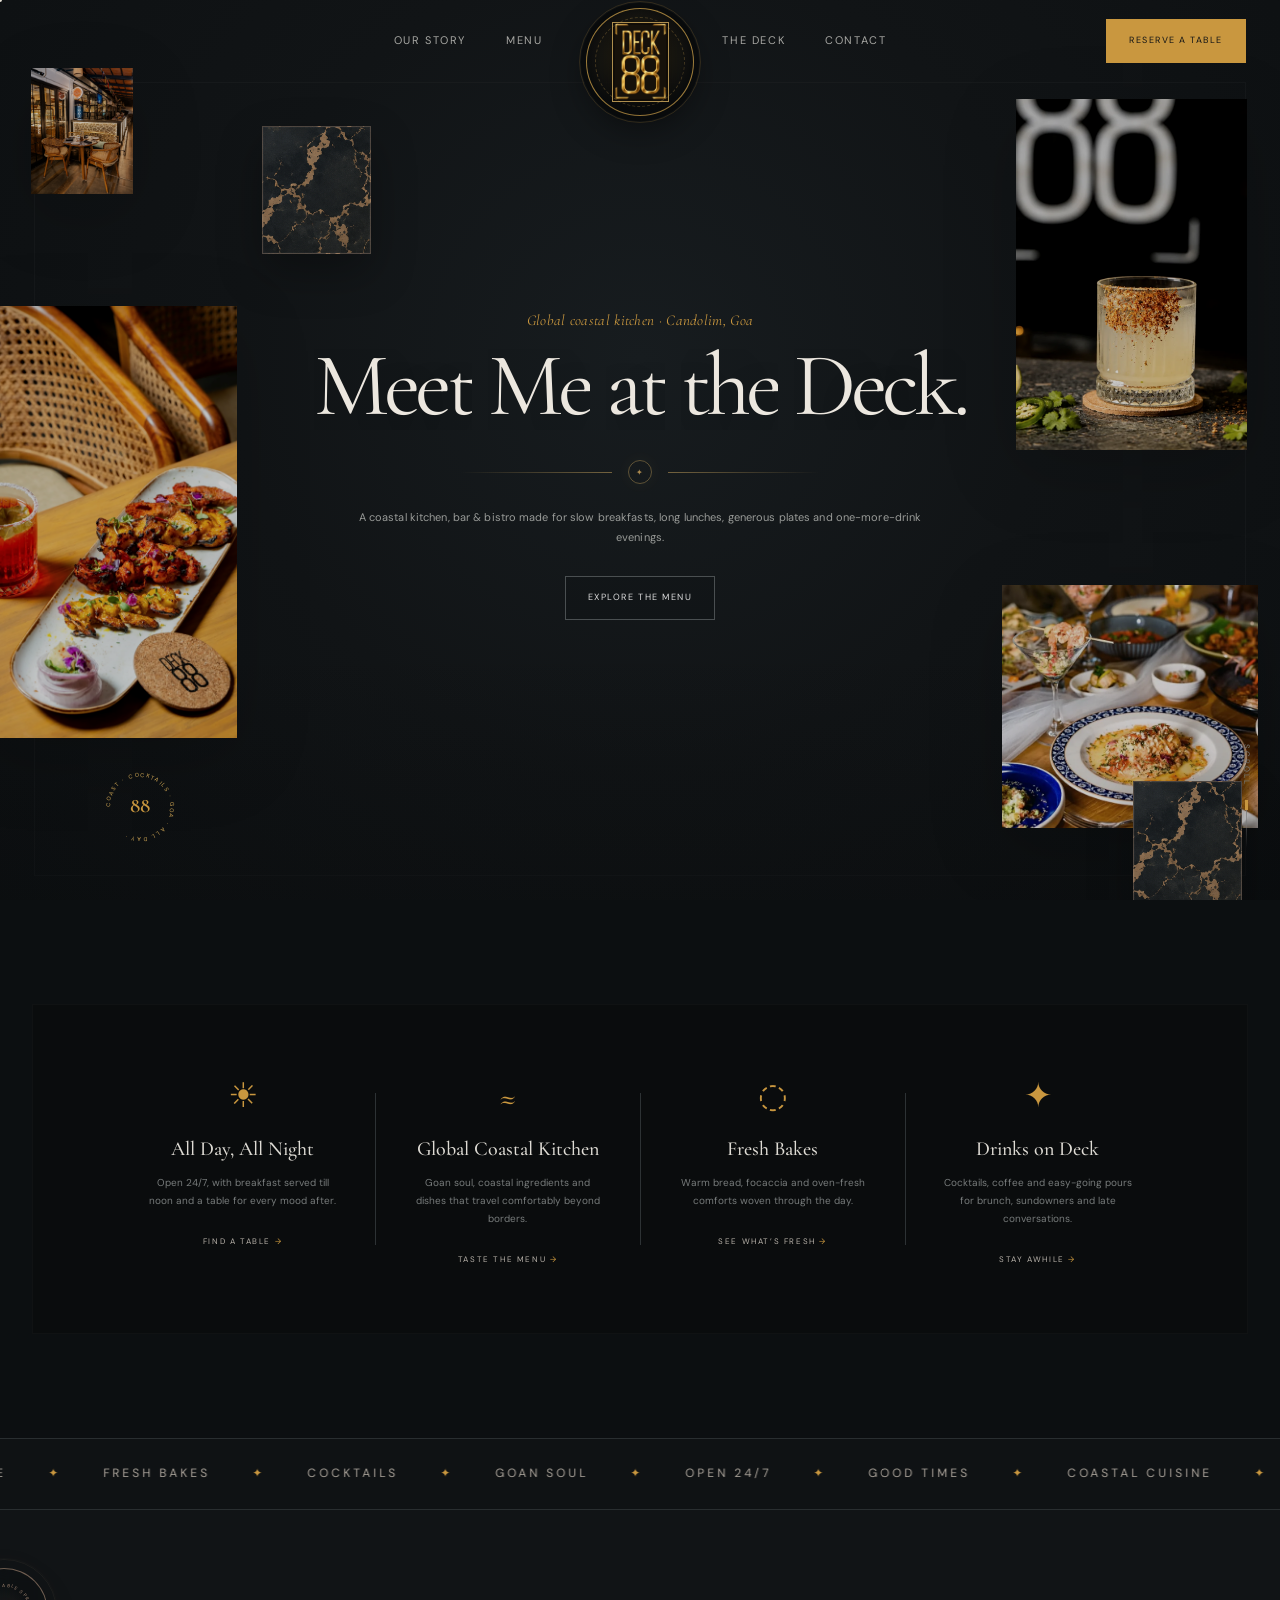
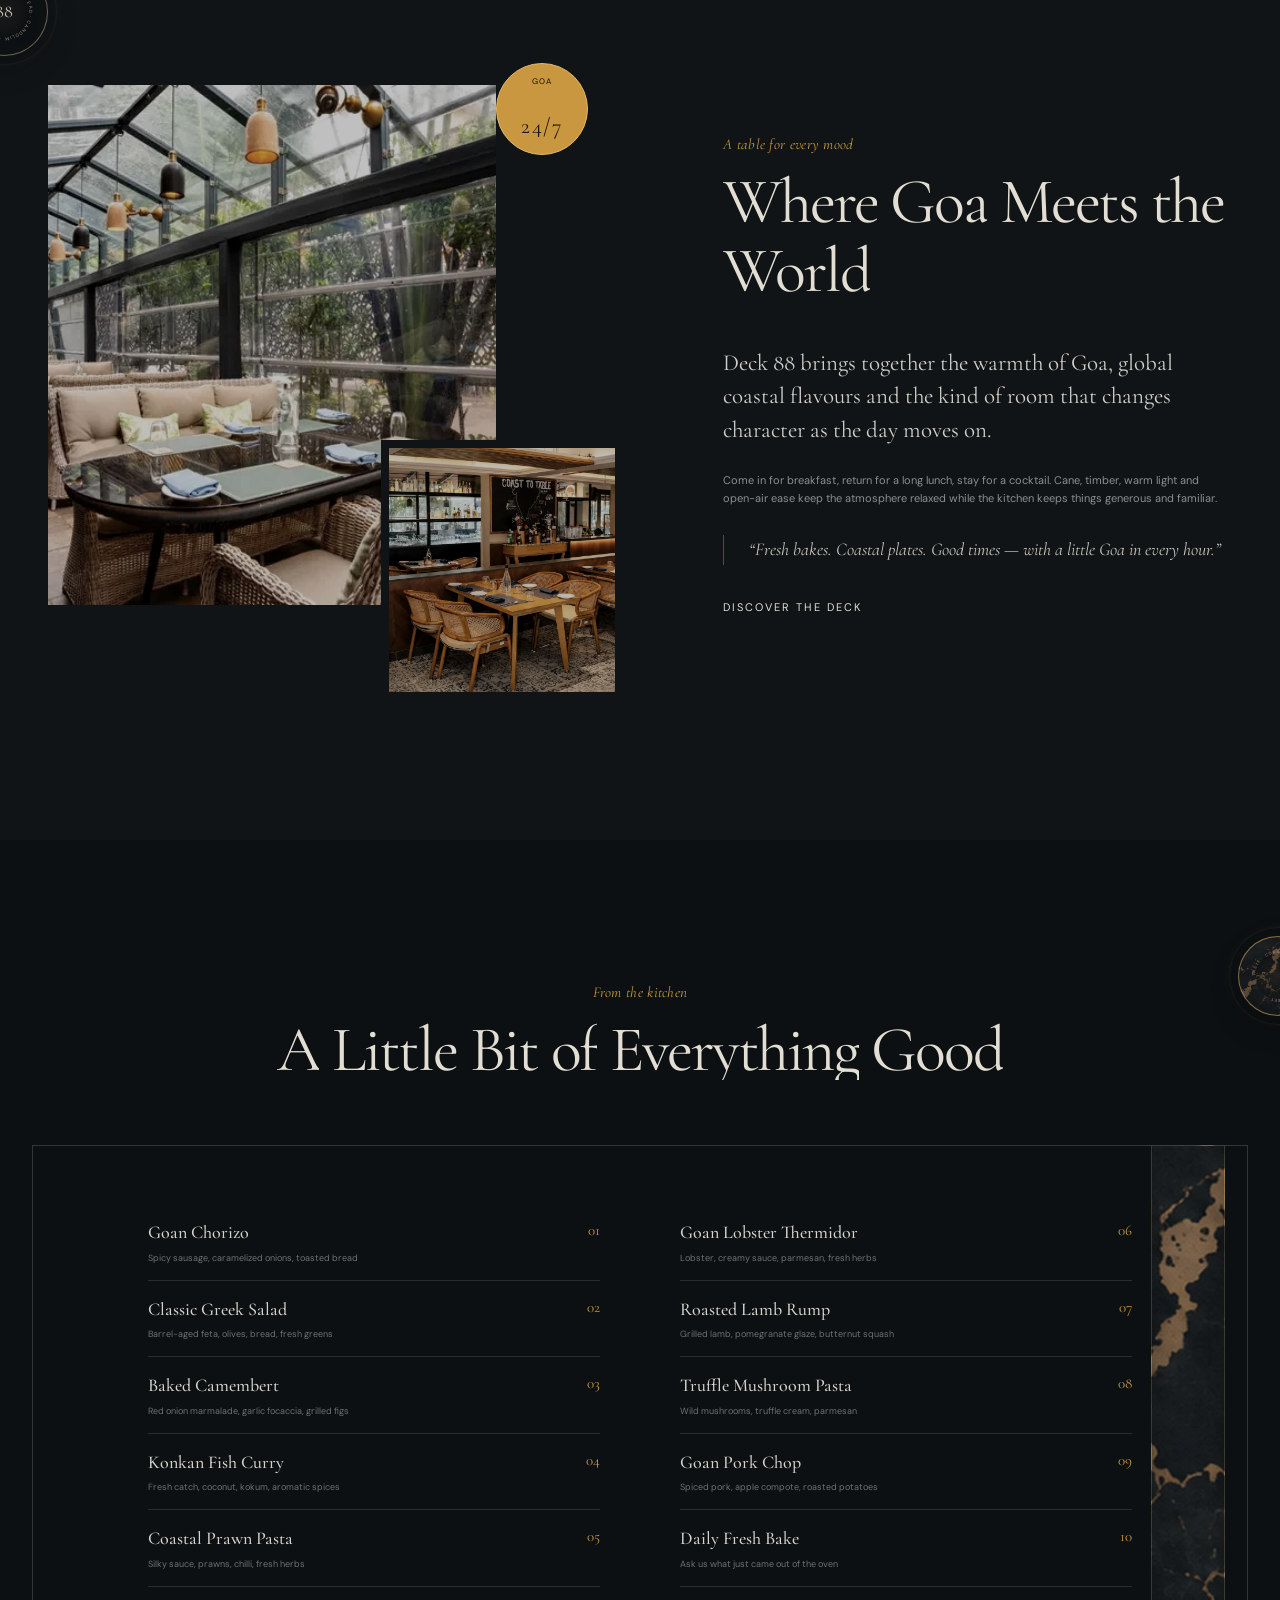
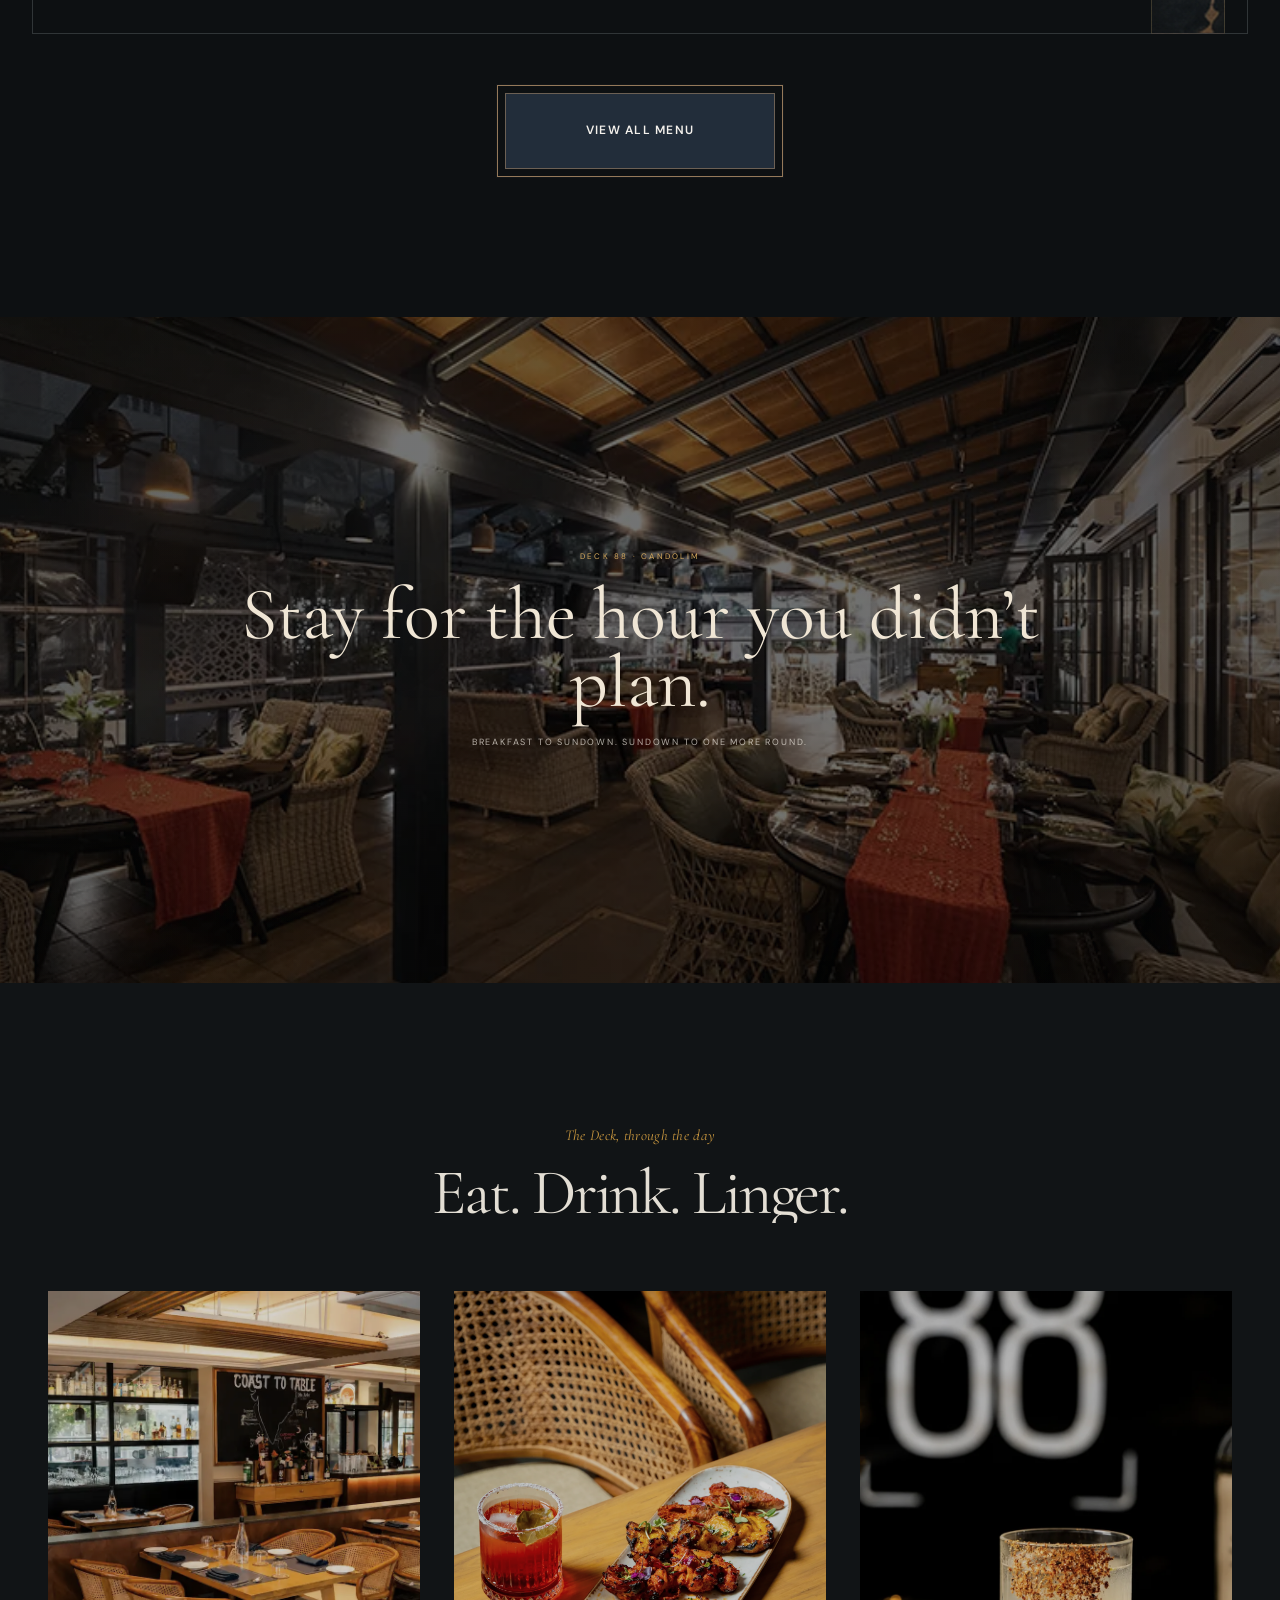
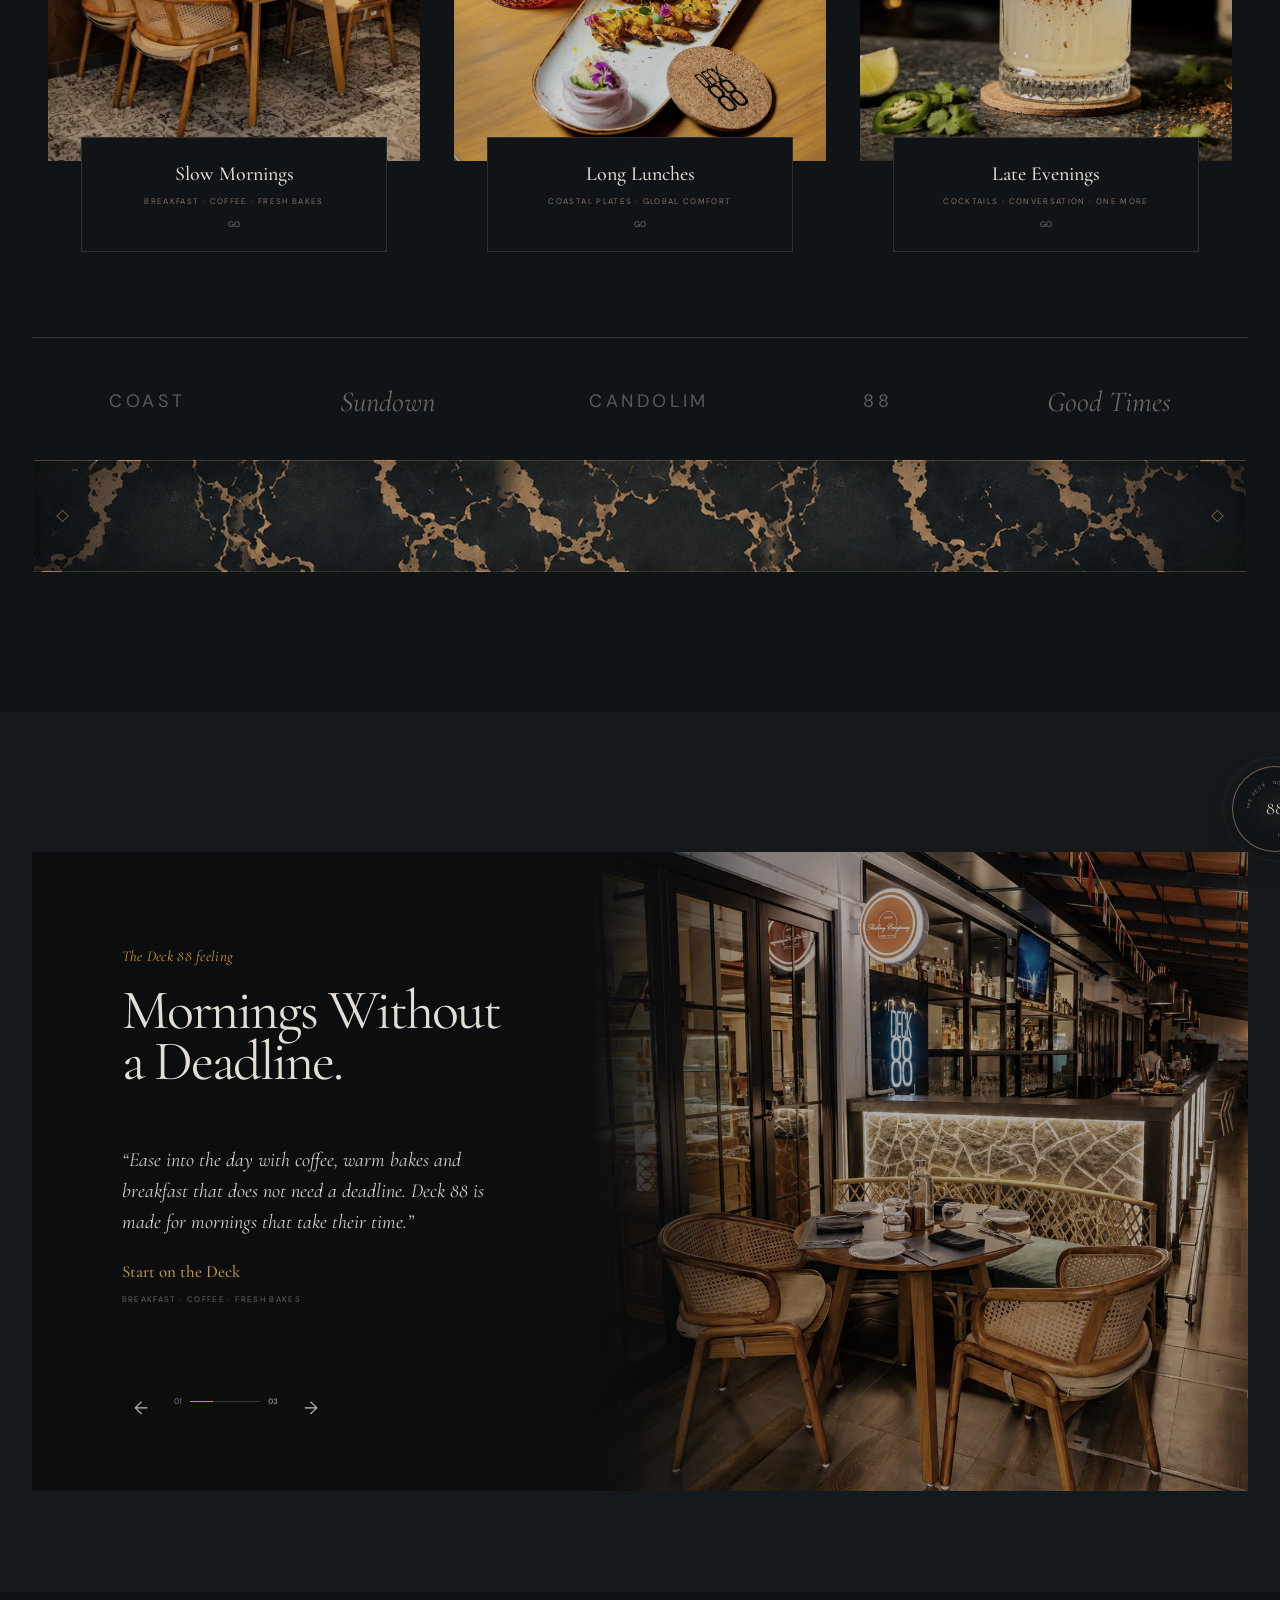
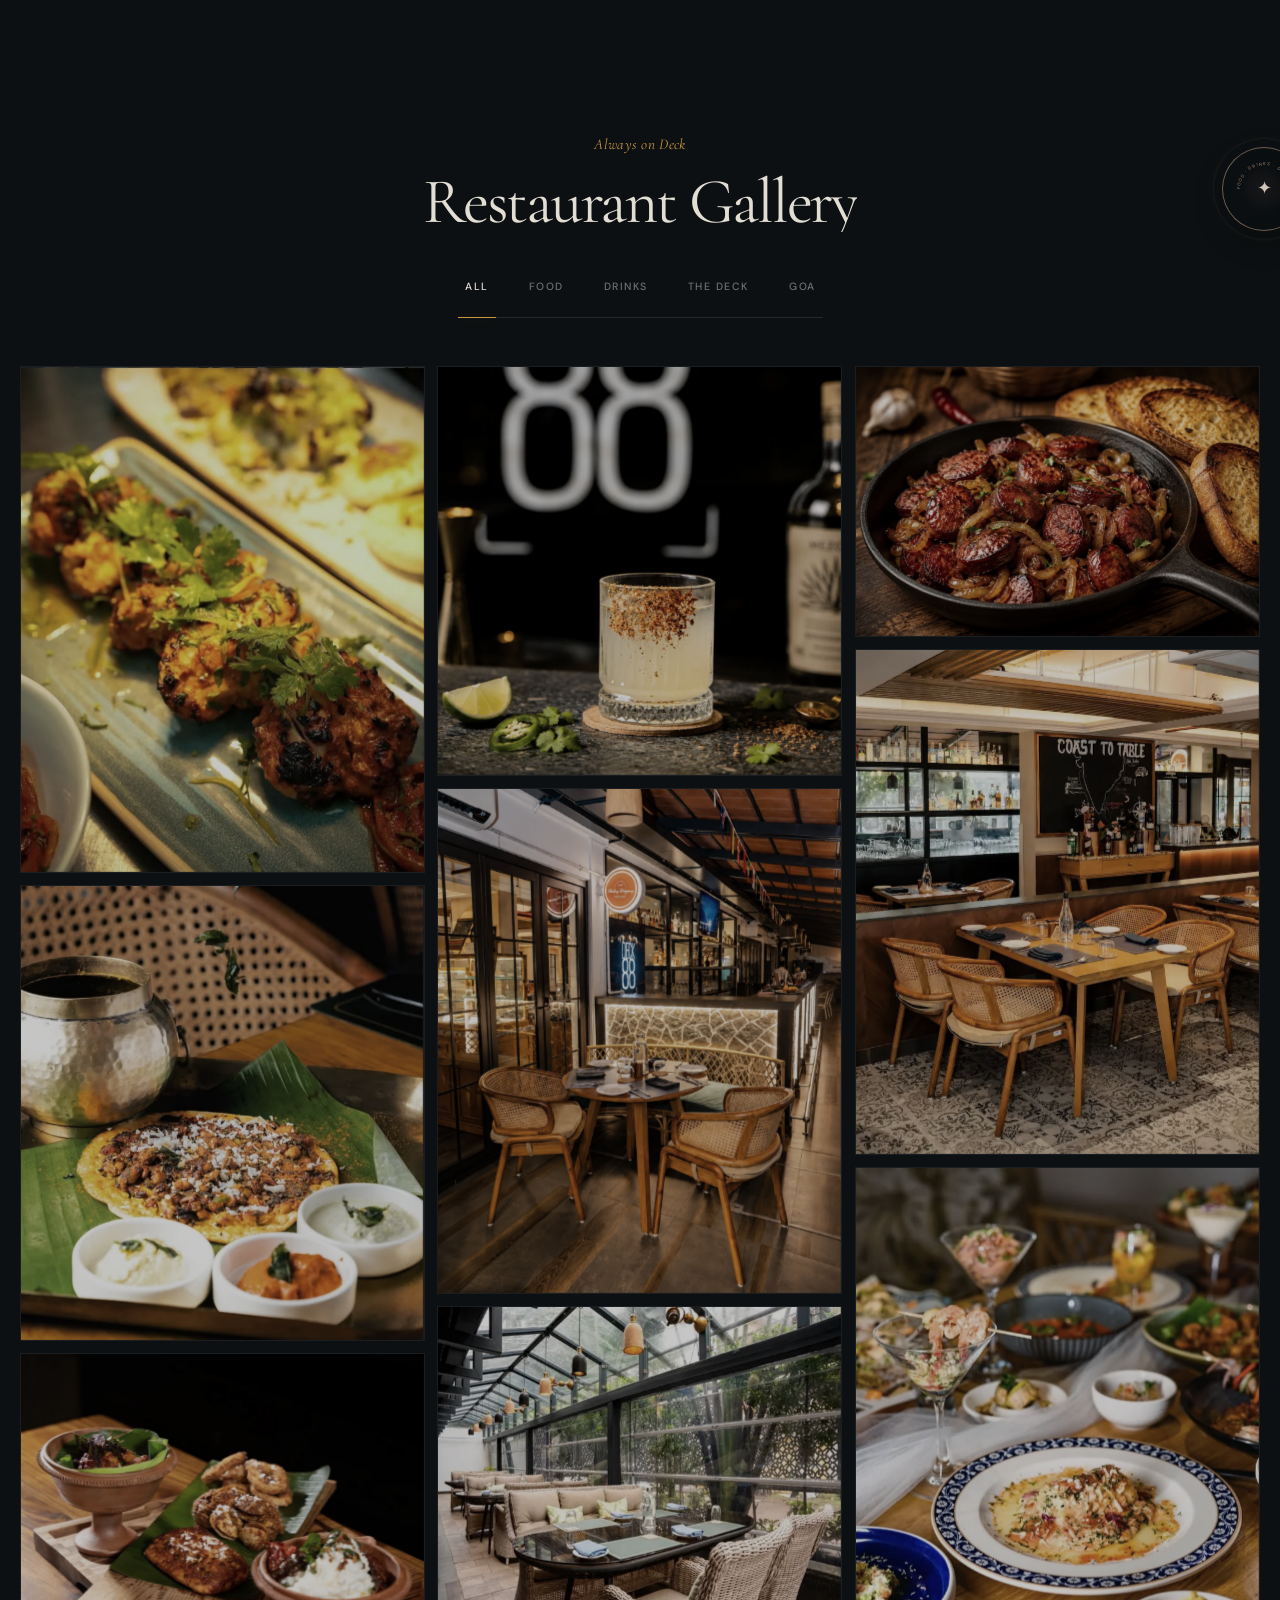
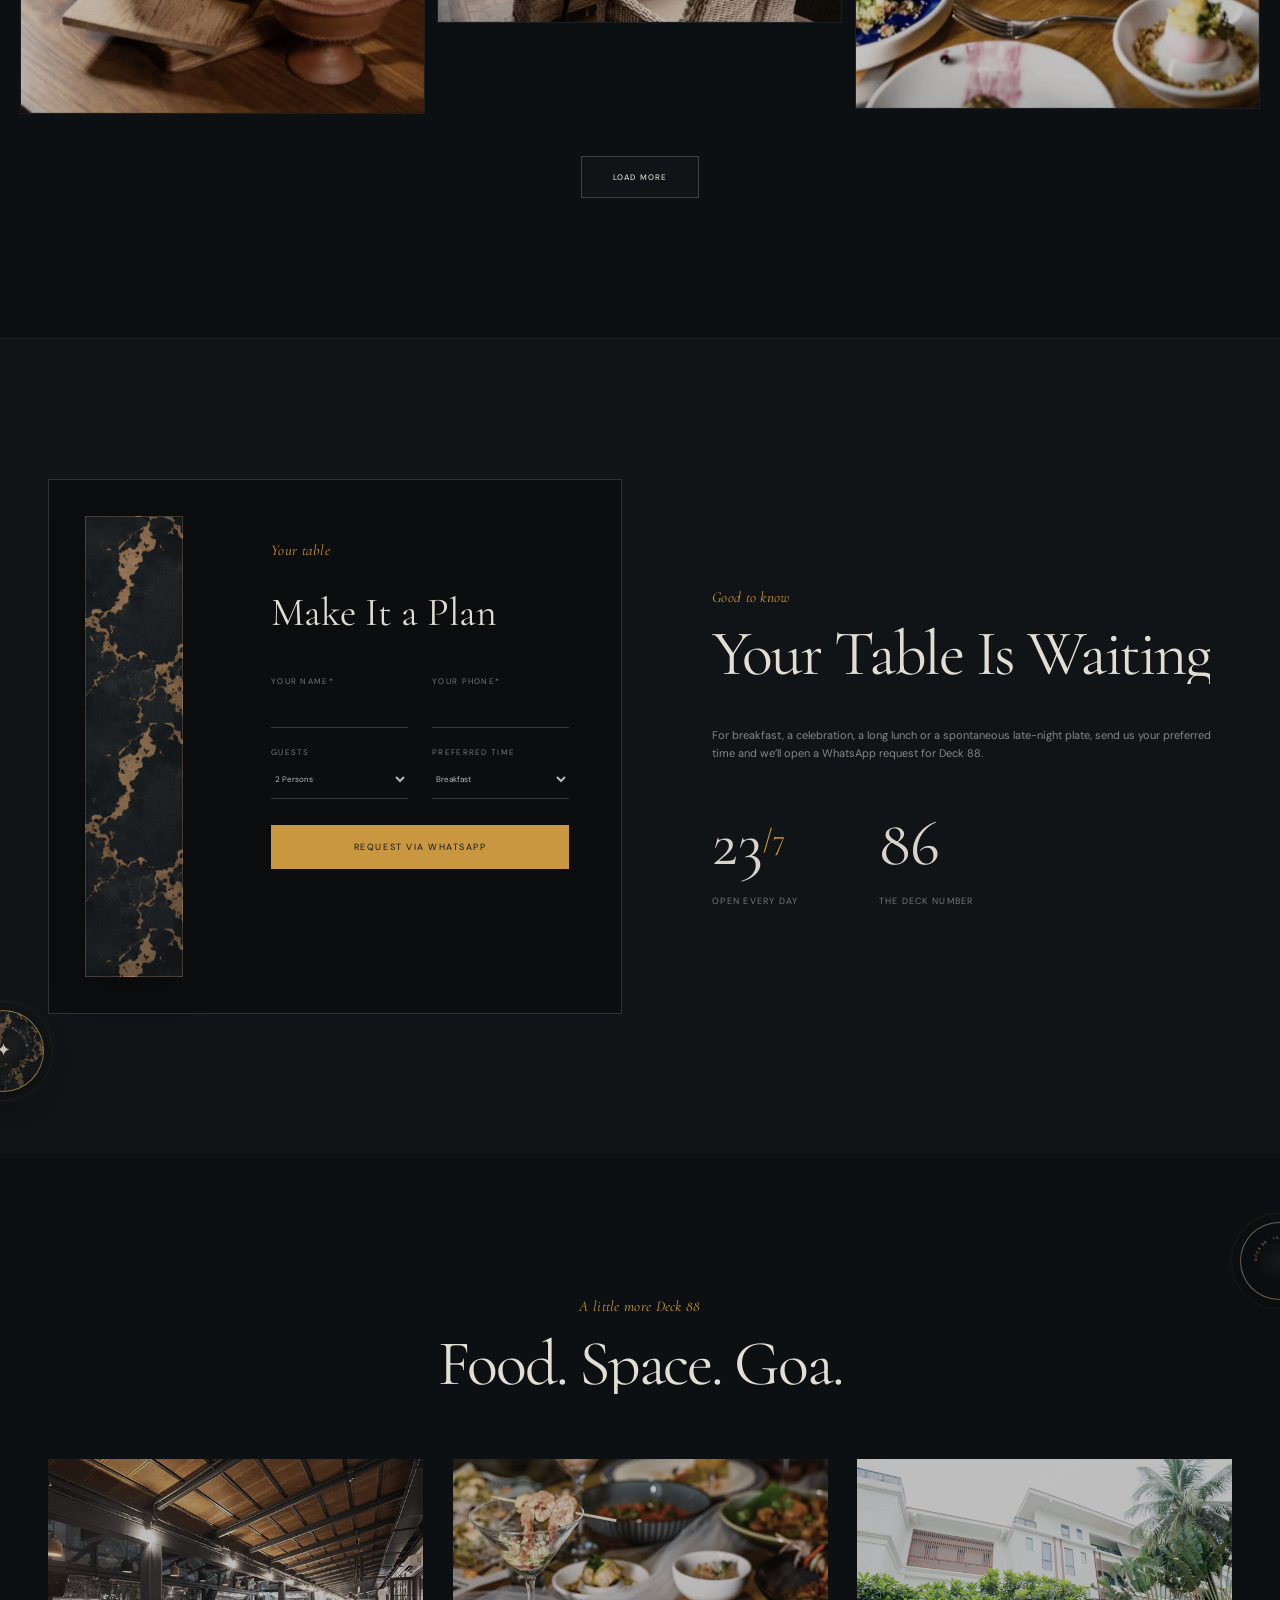
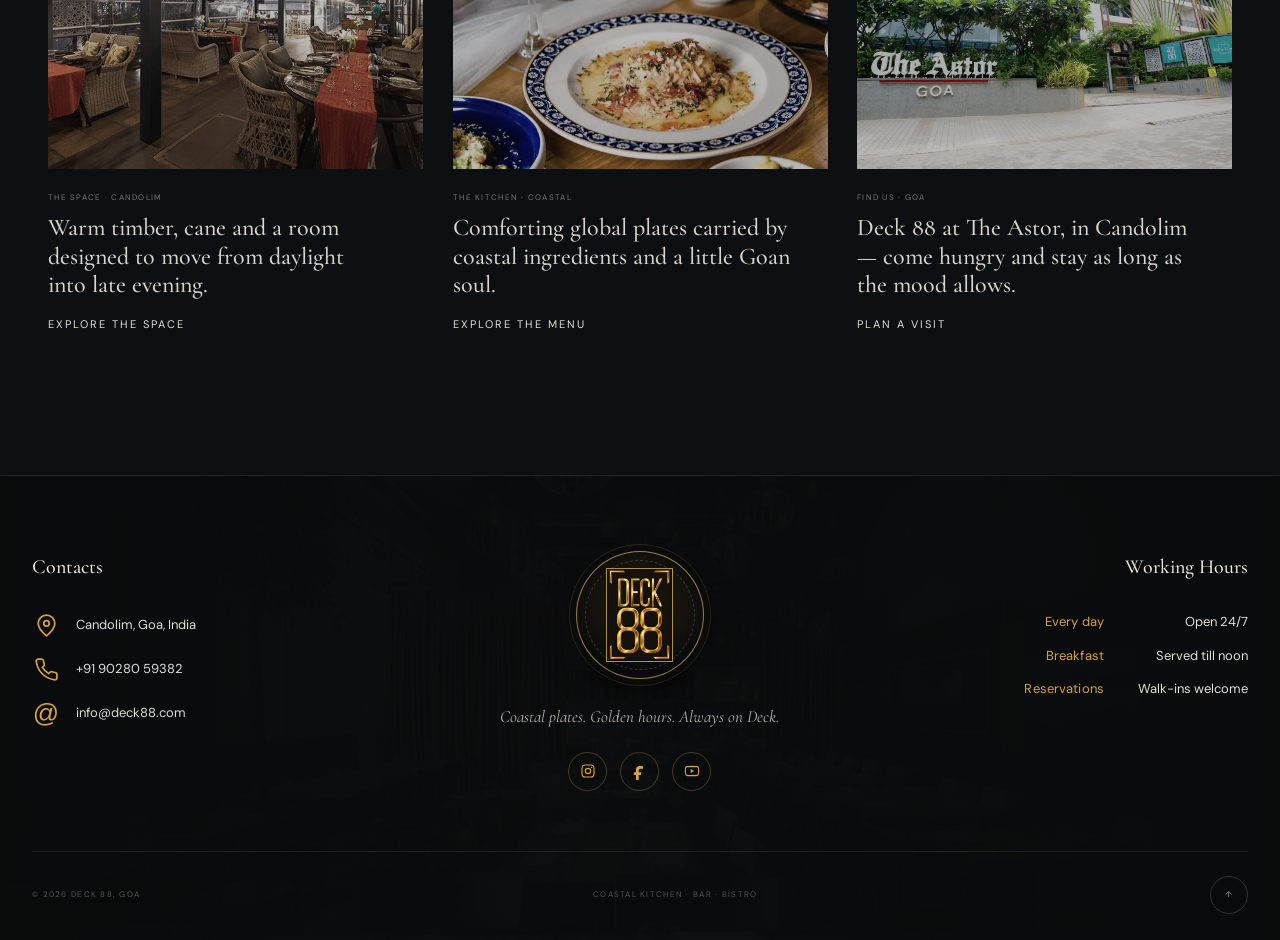
==== commit bbf48b35: "Add Deck 88 favicon" ====
--- a/index.html
+++ b/index.html
@@ -9,6 +9,8 @@
   <link rel="preconnect" href="https://fonts.gstatic.com" crossorigin>
   <link href="https://fonts.googleapis.com/css2?family=Cormorant+Garamond:ital,wght@0,400;0,500;0,600;1,400;1,500&family=DM+Sans:wght@300;400;500;600&display=swap" rel="stylesheet">
   <link rel="stylesheet" href="style.css">
+  <link rel="icon" type="image/png" sizes="32x32" href="assets/images/favicon.webp">
+  <link rel="apple-touch-icon" href="assets/images/favicon.webp">
 </head>
 <body>
   <div class="preloader" aria-hidden="true">
